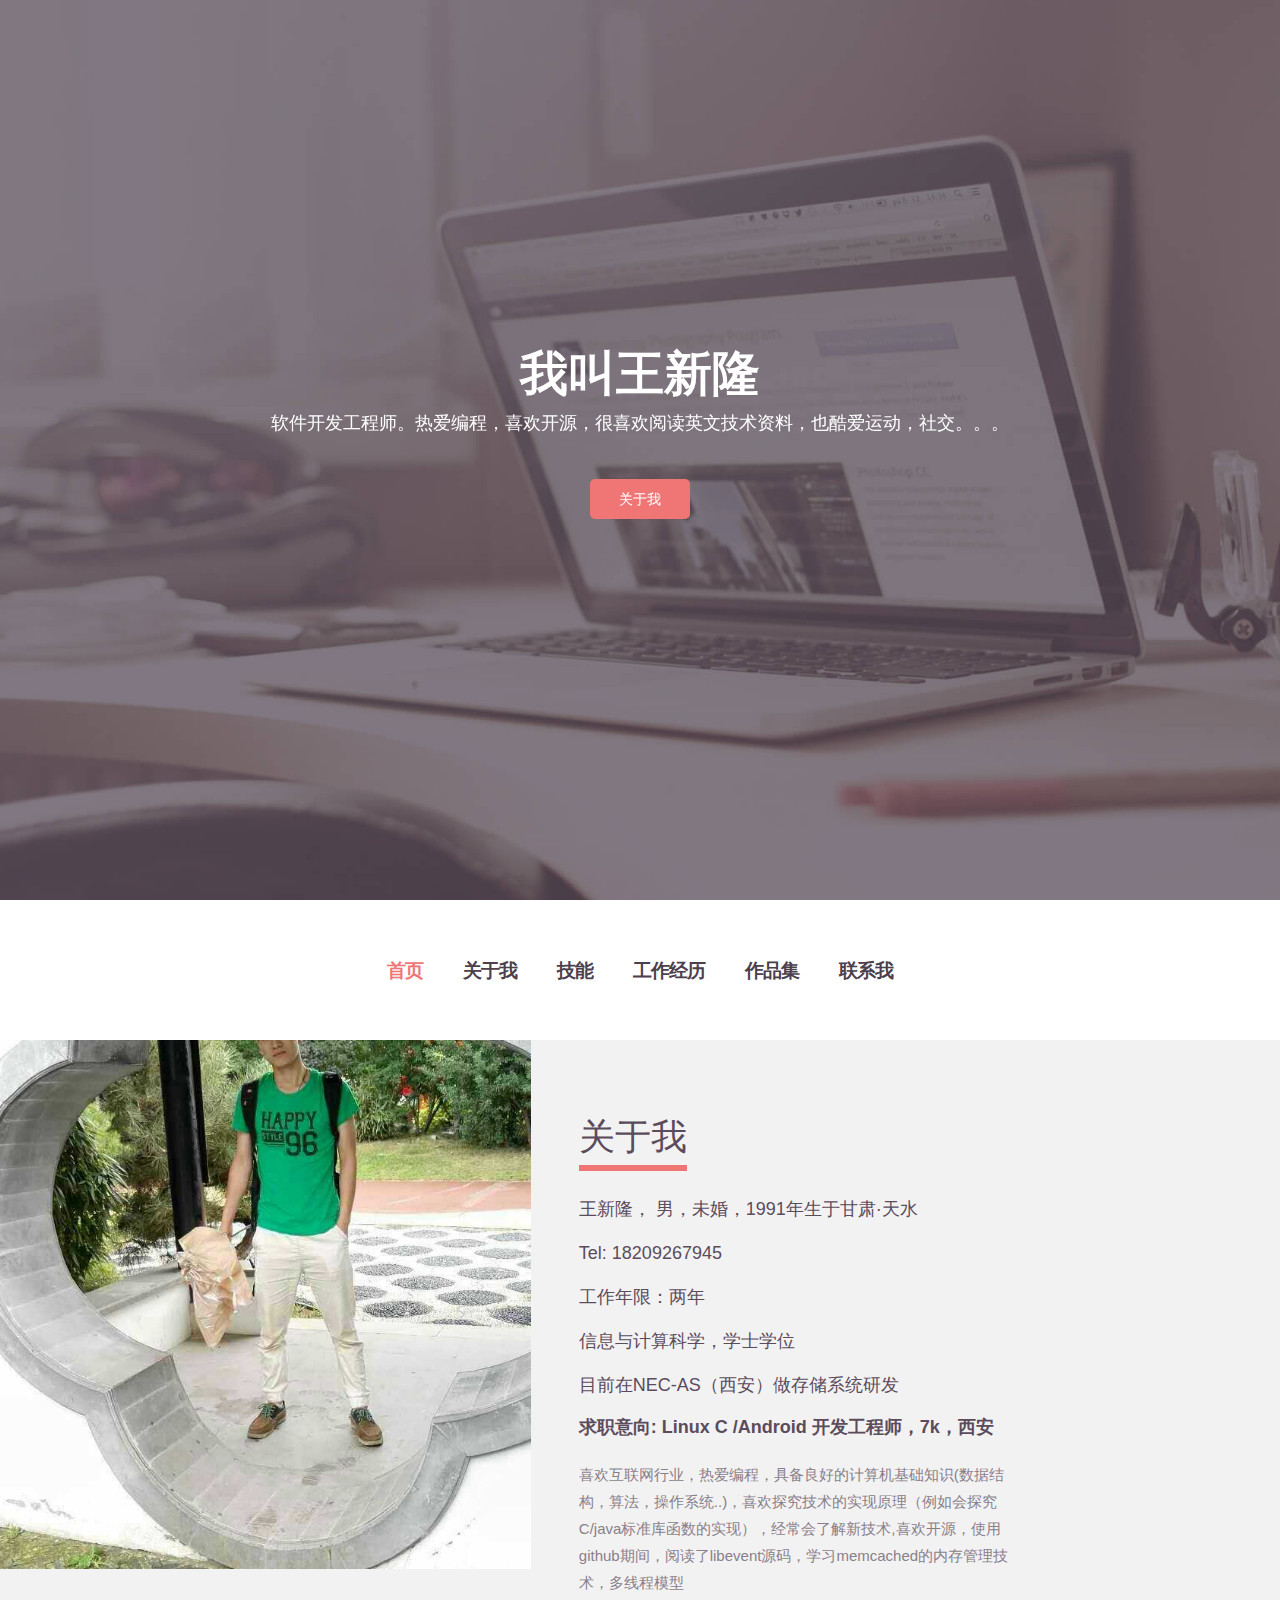
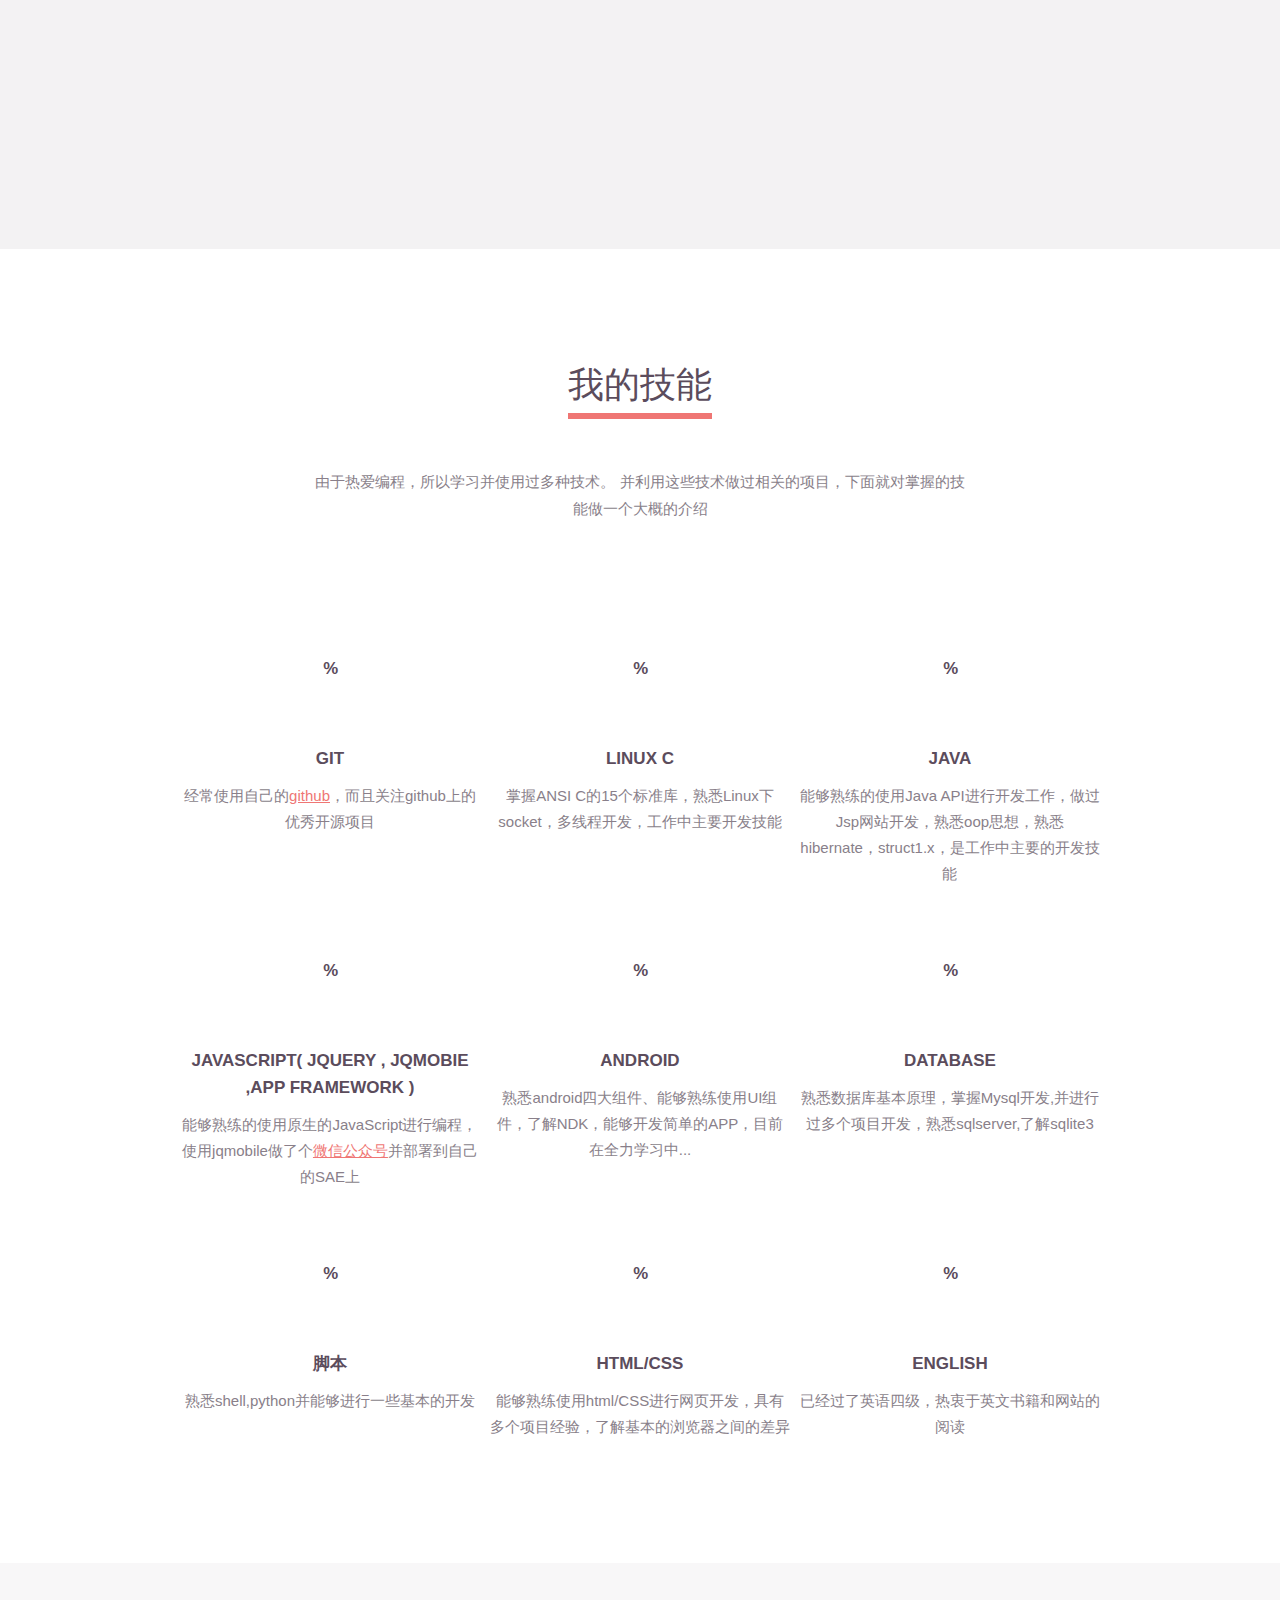
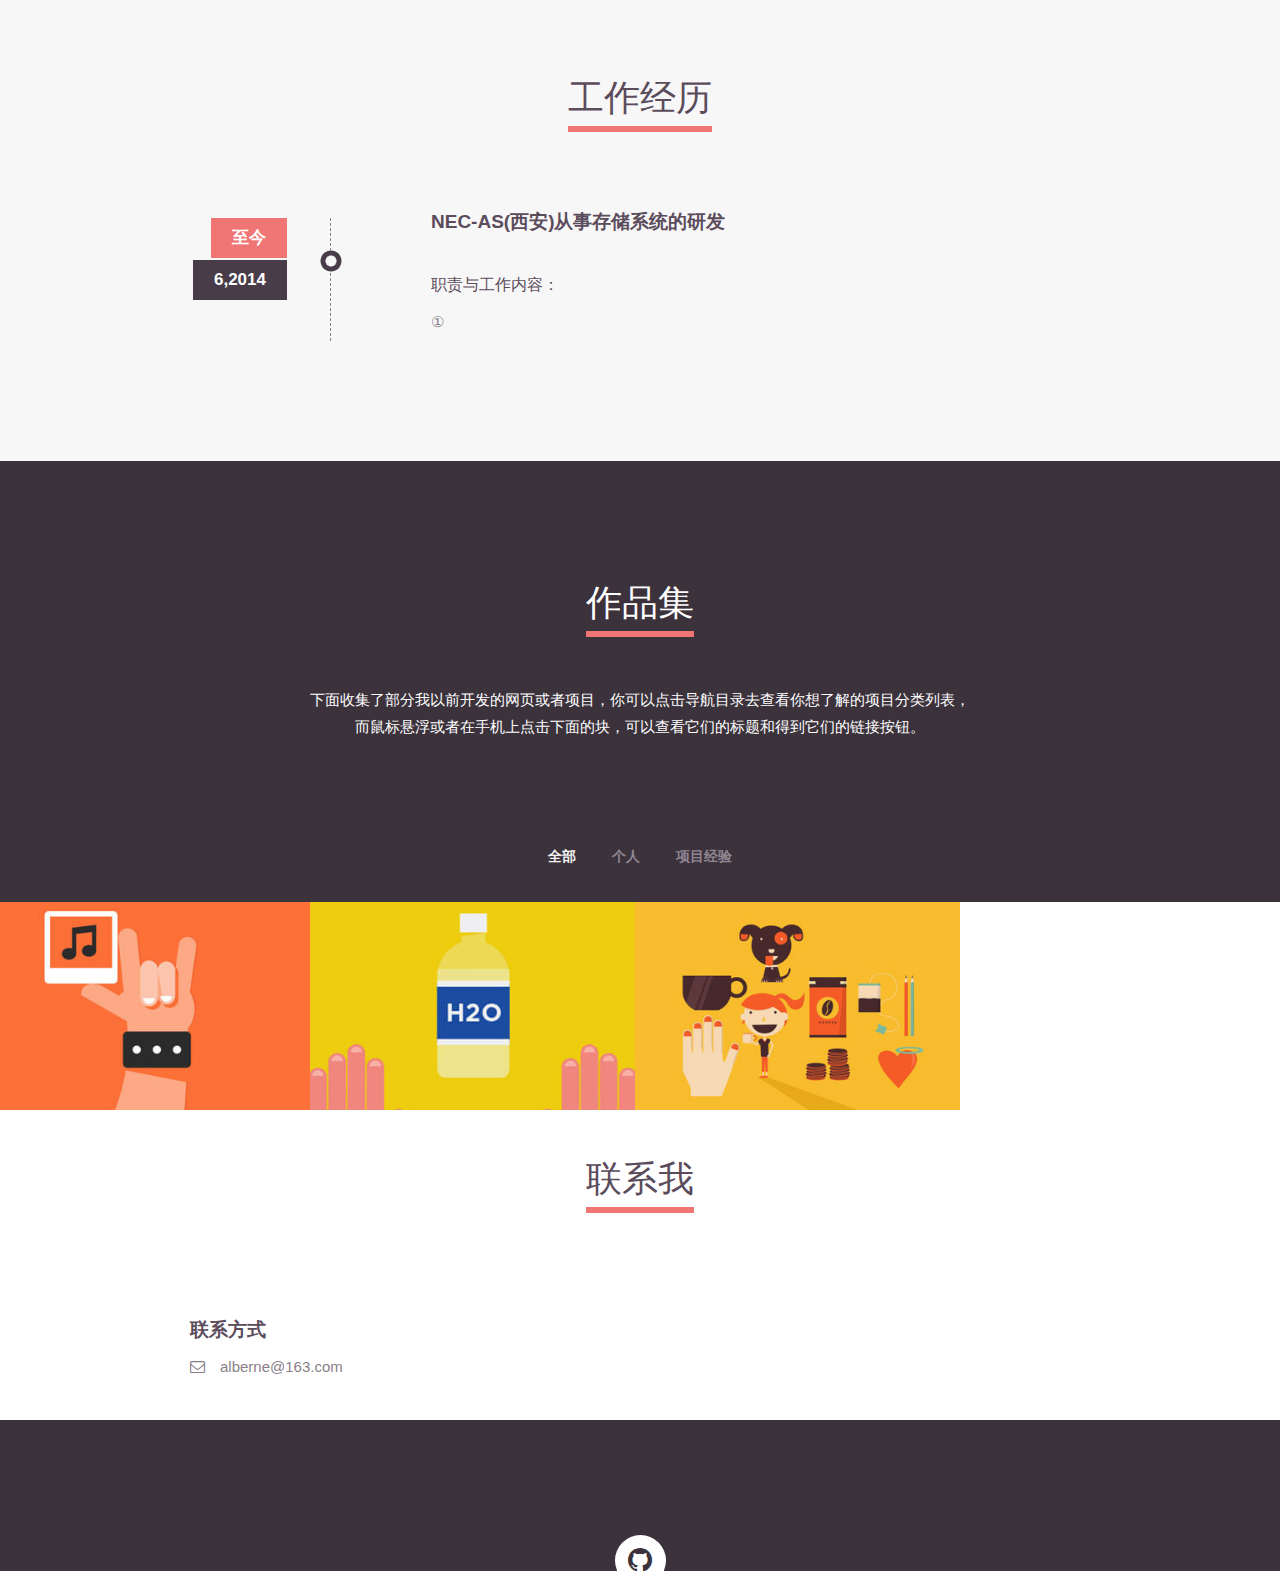
==== resume/index.html @ 6163bd7a "resume" ====
<!DOCTYPE html>
<!--[if lt IE 7 ]> <html class="ie ie6 no-js" lang="en"> <![endif]-->
<!--[if IE 7 ]>    <html class="ie ie7 no-js" lang="en"> <![endif]-->
<!--[if IE 8 ]>    <html class="ie ie8 no-js" lang="en"> <![endif]-->
<!--[if IE 9 ]>    <html class="ie ie9 no-js" lang="en"> <![endif]-->
<!--[if gt IE 9]><!-->
<html class="no-js" lang="en">
<!--<![endif]-->

<head>
    <meta charset="UTF-8" />
    <meta http-equiv="X-UA-Compatible" content="IE=edge,chrome=1">
    <title>王新隆 软件开发工程师</title>
    <meta name="viewport" content="width=device-width, initial-scale=1.0">
    <!--main style-->
    <link rel="stylesheet" type="text/css" media="screen" href="css/bootstrap.css">
    <link rel="stylesheet" type="text/css" media="screen" href="css/style.css">
    <link href="css/perfect-scrollbar.css" rel="stylesheet">

    <!--google font style-->
    <link href="css/font.css" rel='stylesheet' type='text/css'>
    <!--font-family: 'Open Sans', sans-serif;-->

    <!-- font css style-->
    <link rel="stylesheet" href="css/font-awesome.css">

    <!--for slider style-->
    <noscript>
        <link rel="stylesheet" type="text/css" href="css/fallback.css" />
    </noscript>
    <!--[if lt IE 9]>
        <link rel="stylesheet" type="text/css" href="css/fallback.css"/>
    <![endif]-->
    <style>
    body,p,h1,h2,h3,h4,h5 {
        font-family: 'Microsoft YaHei', sans-serif;
    }
    </style>
</head>

<body style="">

    <!--wrapper start-->
    <div class="wrapper" id="wrapper">
        <header>
            <!--banner start-->
            <div class="banner row" id="banner">
                <div class="col-xs-12 col-sm-12 col-md-12 col-lg-12 noPadd slides-container" style="height:100%">
                    <!--background slide show start-->
                    <div class="slide">
                        <img src="images/header-image/header-bg1.jpg" alt="Cinelli">
                    </div>
                    <div class="slide">
                        <img src="images/header-image/header-bg2.jpg" width="1024" height="682" alt="Surly">
                    </div>
                    <div class="slide">
                        <img src="images/header-image/header-bg3.jpg" width="1024" height="683" alt="Cinelli">
                    </div>
                    <div class="slide">
                        <img src="images/header-image/header-bg4.jpg" width="1024" height="685" alt="Affinity">
                    </div>
                    <!--background slide show end-->
                </div>

                <div class="bannerText container">
                    <h1>我叫王新隆</h1>
                    <p>软件开发工程师。热爱编程，喜欢开源，很喜欢阅读英文技术资料，也酷爱运动，社交。。。</p>
                    <a href="#aboutme" class="mbnt">关于我</a>
                </div>

            </div>
            <!--banner end-->


            <!--menu start-->
            <div class="menu">
                <div class="navbar-wrapper">
                    <div class="container">
                        <div class="navwrapper">
                            <div class="navbar navbar-inverse navbar-static-top">
                                <div class="container">
                                    <div class="navbar-header">
                                        <button type="button" class="navbar-toggle" data-toggle="collapse" data-target=".navbar-collapse">
                                            <span class="icon-bar"></span>
                                            <span class="icon-bar"></span>
                                            <span class="icon-bar"></span>
                                        </button>
                                        <a class="navbar-brand" href="#">导航</a>
                                    </div>
                                    <div class="navbar-collapse collapse">
                                        <ul class="nav navbar-nav nav-justified">
                                            <li class="first menuItem homeLink active">
                                                <a href="#wrapper">首页</a>
                                            </li>
                                            <li class="menuItem">
                                                <a href="#aboutme">关于我</a>
                                            </li>
                                            <li class="menuItem">
                                                <a href="#technical_title">技能</a>
                                            </li>
                                            <li class="menuItem">
                                                <a href="#exprience">工作经历</a>
                                            </li>
                                            <li class="menuItem">
                                                <a href="#protfolio">作品集</a>
                                            </li>
                                            <li class="menuItem">
                                                <a href="#contact">联系我</a>
                                            </li>
                                        </ul>
                                    </div>
                                </div>
                            </div>
                        </div>
                        <!-- End Navbar -->
                    </div>
                </div>
            </div>
            <!--menu end-->

        </header>

        <!--about me start-->
        <section class="aboutme" id="aboutme">
            <div class="">
                <div class="row">
                    <div class=" col-xs-12 col-sm-12 col-md-5 col-lg-5 proPic">
                        <img src="images/me-back.jpg" alt="" class="img-responsive">
                    </div>
                    <div class=" col-xs-12 col-sm-12 col-md-6 col-lg-5 aboutCont">
                        <div class="heading clearfix">
                            <h2>关于我</h2>
                        </div>
						
						<h4 class="subHeading">王新隆， 男，未婚，1991年生于甘肃·天水</h4>
						<h4 class="subHeading">Tel: 18209267945</h4>
						<h4 class="subHeading">工作年限：两年</h4>
						<h4 class="subHeading">信息与计算科学，学士学位</h4>
						<h4 class="subHeading">目前在NEC-AS（西安）做存储系统研发</h4>
						<h3>求职意向: Linux C /Android 开发工程师，7k，西安 </h3>
						<br/>
                        <div id="description">
                            <p>喜欢互联网行业，热爱编程，具备良好的计算机基础知识(数据结构，算法，操作系统..)，喜欢探究技术的实现原理（例如会探究C/java标准库函数的实现），经常会了解新技术,喜欢开源，使用github期间，阅读了libevent源码，学习memcached的内存管理技术，多线程模型</p>
                        </div>
                    </div>

                </div>
            </div>
        </section>
        <!--about me end-->

        <!--technical start-->
        <section class="technical" id="technical">
            <div class="container">
                <div class="heading">
                    <h2 id="technical_title">我的技能</h2>
                    <p>由于热爱编程，所以学习并使用过多种技术。 并利用这些技术做过相关的项目，下面就对掌握的技能做一个大概的介绍</p>
                </div>
                <div class="row">
                    <div class=" col-xs-12 col-sm-4 col-md-4 col-lg-4 skillsArea">
                        <div class=" col-xs-12 skills">
                            <span class="chart skilBg" data-percent="70">
                                <span class="percent"></span>
                            </span>
                            <h4>git</h4>
                            <p>经常使用自己的<a href="https://github.com/alberne">github</a>，而且关注github上的优秀开源项目
                            </p>
                        </div>
                    </div>
                    <div class=" col-xs-12 col-sm-4 col-md-4 col-lg-4 skillsArea">
                        <div class=" col-xs-12 skills">
                            <span class="chart skilBg" data-percent="90">
                                <span class="percent"></span>
                            </span>
                            <h4>Linux C</h4>
                            <p>掌握ANSI C的15个标准库，熟悉Linux下socket，多线程开发，工作中主要开发技能</p>
                        </div>
                    </div>
                    <div class=" col-xs-12 col-sm-4 col-md-4 col-lg-4 skillsArea">
                        <div class=" col-xs-12 skills">
                            <span class="chart skilBg" data-percent="80">
                                <span class="percent"></span>
                            </span>
                            <h4>Java</h4>
                            <p>能够熟练的使用Java API进行开发工作，做过Jsp网站开发，熟悉oop思想，熟悉hibernate，struct1.x，是工作中主要的开发技能</p>
                        </div>
                    </div>
                </div>
                <div class="row">
                    <div class=" col-xs-12 col-sm-4 col-md-4 col-lg-4 skillsArea">
                        <div class=" col-xs-12 skills">
                            <span class="chart skilBg" data-percent="70">
                                <span class="percent"></span>
                            </span>
                            <h4>javascript( jquery , jqmobie ,App Framework )</h4>
                            <p>能够熟练的使用原生的JavaScript进行编程，使用jqmobile做了个<a href="http://1.fooddeliver.applinzi.com">微信公众号</a>并部署到自己的SAE上</p>
                        </div>
                    </div>
                    <div class=" col-xs-12 col-sm-4 col-md-4 col-lg-4 skillsArea">
                        <div class=" col-xs-12 skills">
                            <span class="chart skilBg" data-percent="60">
                                <span class="percent"></span>
                            </span>
                            <h4>android</h4>
                            <p>熟悉android四大组件、能够熟练使用UI组件，了解NDK，能够开发简单的APP，目前在全力学习中...</p>
                        </div>
                    </div>
                    <div class=" col-xs-12 col-sm-4 col-md-4 col-lg-4 skillsArea">
                        <div class=" col-xs-12 skills">
                            <span class="chart skilBg" data-percent="70">
                                <span class="percent"></span>
                            </span>
                            <h4>database</h4>
                            <p>熟悉数据库基本原理，掌握Mysql开发,并进行过多个项目开发，熟悉sqlserver,了解sqlite3</a>
                            </p>
                        </div>
                    </div>
                </div>
                <div class="row">
                    <div class=" col-xs-12 col-sm-4 col-md-4 col-lg-4 skillsArea">
                        <div class=" col-xs-12 skills">
                            <span class="chart skilBg" data-percent="60">
                                <span class="percent"></span>
                            </span>
                            <h4>脚本</h4>
                            <p>熟悉shell,python并能够进行一些基本的开发</p>
                        </div>
                    </div>
                    <div class=" col-xs-12 col-sm-4 col-md-4 col-lg-4 skillsArea">
                        <div class=" col-xs-12 skills">
                            <span class="chart skilBg" data-percent="70">
                                <span class="percent"></span>
                            </span>
                            <h4>html/css</h4>
                            <p>能够熟练使用html/CSS进行网页开发，具有多个项目经验，了解基本的浏览器之间的差异</p>
                        </div>
                    </div>
                    <div class=" col-xs-12 col-sm-4 col-md-4 col-lg-4 skillsArea">
                        <div class=" col-xs-12 skills">
                            <span class="chart skilBg" data-percent="80">
                                <span class="percent"></span>
                            </span>
                            <h4>English</h4>
                            <p>已经过了英语四级，热衷于英文书籍和网站的阅读</p>
                        </div>
                    </div>
                </div>
            </div>
        </section>
        <!--technical end-->

        <!--exprience start-->
        <section class="exprience" id="exprience">
            <div class="container">
                <div class="heading">
                    <h2>工作经历</h2>
                    
                </div>
                <div class="row workDetails">
                    <div class="col-xs-12 col-sm-3 col-md-2 col-lg-2">
                        <div class="workYear">
                            <span class="prevY">至今</span>
                            <span class="afterY">6,2014</span>
                        </div>
                    </div>
                    <div class="col-xs-12 col-sm-9 col-md-10 col-lg-10 rightArea">
                        <div class="arrowpart"></div>
                        <div class="exCon">
                            <h4>NEC-AS(西安)从事存储系统的研发</h4>
							<p></p>
                            <h5>职责与工作内容：</h5>
                            <p>①</p>
							
                        </div>
                    </div>
                </div>
            </div>
        </section>
        <!--exprience end-->

        <!--protfolio start-->
        <section class="protfolio" id="protfolio">
            <div>
                <div class="portfolioTop clearfix">
                    <div class="heading">
                        <h2>作品集</h2>
                        <p>下面收集了部分我以前开发的网页或者项目，你可以点击导航目录去查看你想了解的项目分类列表，而鼠标悬浮或者在手机上点击下面的块，可以查看它们的标题和得到它们的链接按钮。</p>
                    </div>
                    <div class="portfolioFilter">
                        <ul>
                            <li>
                                <a href="#" data-filter="*" class="current">全部</a>
                            </li>
                            <li>
                                <a href="#" data-filter=".personal">个人</a>
                            </li>
                            <li>
                                <a href="#" data-filter=".github">项目经验</a>
                            </li>
                        </ul>
                    </div>
                </div>
                <ul class="portfolioContainer row gallery">
                    <li class="personal col-xs-6 col-sm-4 col-md-3 col-lg-3">
                        <div class="lightCon">
                            <span class="hoverBox">
                               <p class="title">个人博客(正在搭建)</p>
                                <span class="smallIcon">
                                    <a href="" title="个人博客" target="_blank" class="linKed">
                                        <i class="fa fa-link fa-2x"></i>
                                    </a> 
                                </span>
                            </span>
                            <img src="images/thu-1.jpg" alt="">
                        </div>
                    </li>
                    <li class="personal col-xs-6 col-sm-4 col-md-3 col-lg-3">
                        <div class="lightCon">
                            <span class="hoverBox">
                               <p class="title">个人主页</p>
                                <span class="smallIcon">
                                    <a href="https://alberne.github.io/" title="个人主页" target="_blank" class="linKed">
                                        <i class="fa fa-link fa-2x"></i>
                                    </a> 
                                </span>
                            </span>
                            <img src="images/thu-2.jpg" alt="">
                        </div>
                    </li>
                   
                   
                    <li class="github col-xs-6 col-sm-4 col-md-3 col-lg-3">
                        <div class="lightCon">
                            <span class="hoverBox">
                               <p class="title">github</p>
                                <span class="smallIcon">
                                    <a href="https://github.com/Alberne" title="github" target="_blank" class="linKed">
                                        <i class="fa fa-link fa-2x"></i>
                                    </a> 
                                </span>
                            </span>
                            <img src="images/thu-7.jpg" alt="">
                        </div>
                    </li>
                </ul>
            </div>
        </section>
        <!--protfolio end-->
     
        <!--contact start-->
        <section class="contact" id="contact">
            <div class="container topCon">
                <div class="heading">
                    <h2>联系我</h2>
                </div>
            </div>

        </section>
        <section class="contactDetails">
            <div class="container">

                <!--contact info start-->
                <div class="col-xs-12 col-sm-12 col-md-12 col-lg-12">
                    <h4>联系方式</h4>
                    <p> <i class="fa fa-envelope-o"></i>alberne@163.com</p>
                </div>
                <!--contact info end-->
                <!--contact form end-->

            </div>
        </section>

        <!--contact end-->

        <!--footer start-->
        <section class="footer" id="footer">
            <div class="container">
                <ul>
                    <li><a href="https://github.com/alberne"><i class="fa fa-github fa-2x"></i></a>
                    </li>
                </ul>
                <span class="totop"><i class="fa fa-chevron-up"></i>
                </span>
            </div>
            <script type="text/javascript">
            var _bdhmProtocol = (("https:" == document.location.protocol) ? " https://" : " http://");
            document.write(unescape("%3Cscript src='" + _bdhmProtocol + "hm.baidu.com/h.js%3F65758c63c8e99ab26662baeed5867d1e' type='text/javascript'%3E%3C/script%3E"));
            </script>

        </section>
        <!--footer end-->

    </div>
    <!--wrapper end-->

    <!--modernizr js-->
    <script type="text/javascript" src="js/modernizr.custom.26633.js"></script>

    <!--jquary min js-->
    <script type="text/javascript" src="js/jquery.min.js"></script>
    <script src="js/bootstrap.js"></script>
    <script type="text/javascript" src="js/jquery.gridrotator.js"></script>

    <script src="js/jquery.waterfall.js"></script>
    <!--for custom jquary-->
    <script src="js/custom.js"></script>

    <!--for placeholder jquary-->
    <script type="text/javascript" src="js/jquery.placeholder.js"></script>

    <!--for menu jquary-->
    <script type="text/javascript" src="js/stickUp.js"></script>
    <script type="text/javascript">
    jQuery(function($) {
        $(document).ready(function() {
            //enabling stickUp on the '.navbar-wrapper' class
            $(".totop").click(function(e) {
                e.preventDefault();
                $(".homeLink a").trigger("click");
            })
            $('.navbar-wrapper').stickUp({
                parts: {
                    0: 'wrapper',
                    1: 'aboutme',
                    2: 'technical',
                    3: 'exprience',
                    4: 'protfolio',
                    5: 'reffernces',
                    6: 'contact'
                },
                itemClass: 'menuItem',
                itemHover: 'active',
                topMargin: 'auto'
            });
        });

        $(".navbar.navbar-inverse.navbar-static-top a").click(function() {
            $(".navbar-collapse").addClass("hideClass");
        });


        $(".navbar.navbar-inverse.navbar-static-top a").click(function() {
            $(".navbar-collapse").addClass("collapse");
        });


        $(".navbar.navbar-inverse.navbar-static-top a").click(function() {
            $(".navbar-collapse").removeClass("in");
        });

        $(".navbar-toggle").click(function() {
            $(".navbar-collapse").removeClass("hideClass");
        });


    });
    </script>
    <!-- for header slider -->
    <script src="js/jquery.superslides.js" type="text/javascript" charset="utf-8"></script>
    <script>
    $('#banner').superslides({
        animation: 'fade',
        play: 2000
    });
    </script>
    <!--for portfoli filter jquary-->
    <script src="js/jquery.isotope.js" type="text/javascript"></script>

    <!--for portfoli lightbox -->
    <link type="text/css" rel="stylesheet" id="theme" href="css/jquery-ui-1.8.16.custom.css">
    <link type="text/css" rel="stylesheet" href="css/lightbox.min.css">
    <script type="text/javascript" src="js/jquery.ui.widget.min.js"></script>
    <script type="text/javascript" src="js/jquery.ui.rlightbox.js"></script>

    <!--for skill chat jquary-->
    <script src="js/jquery.easing.min.js"></script>
    <script src="js/jquery.easypiechart.js"></script>

    <!--for Scroll Bar jquary-->
    <script src="js/jquery.mousewheel.js"></script>
    <script src="js/perfect-scrollbar.js"></script>
    <script type="text/javascript">
    $(document).ready(function($) {
        $('#description').perfectScrollbar({
            wheelSpeed: 20,
            wheelPropagation: false
        });
    });
    </script>

    <!--contact form js-->
    <script type="text/javascript" src="js/jquery.contact.js"></script>
</body>

</html>
---- resume/css/style.css ----
/* ------------------------------------------------------------------------------

    Template Name: Folix
    Template URI: http://http://www.themeelite.com/folix
    Description: Full Screen Coming Soon Template
    Author: Andy
    Author URI: http://www.themeelite.com
    License: GNU General Public License version 3.0
    License URI: http://www.gnu.org/licenses/gpl-3.0.html
    Version: 1.0
    
    1.  CSS Reset
    2.  Document Setup
    3.  Header Part
        3.1 Slide show background control
    4.  Background slider CSS style
    5.  Menu Style
    6.  About me Style
    7.  Technical Skills Style
    8.  Work Experience Style
    9.  Education Style
    10. Protfolio Style
    11. Get in tuch Style
    12. Footer Style
    13. Responsive style
        
        
---------------------------------------------------------------------------------
/* 1. CSS Reset
-------------------------------------------------------------------------------*/

* {
    padding: 0;
    margin: 0;
}
body {
    color: #fff;
    font-family: 'Open Sans', sans-serif;
    font-weight: 300;
    position: relative;
    width: 100%;
    height: 100%;
    overflow: scroll;
    overflow-x: hidden;
}
a {
    text-decoration: none;
    color: #fff;
    outline: none;
}
/*----------------------------------------------------
 2. Document Setup
------------------------------------------------------*/

.wrapper {
    width: 100%;
}
.spHeight {
    padding-top: 63px;
}
.noMar {
    margin: 0 !important;
}
.noPadd {
    padding: 0px !important;
}
.container .row {
    margin: 0px;
}
p {
    font-family: 'Open Sans', sans-serif;
    font-size: 15px;
    line-height: 27px;
    font-weight: 400;
    padding-bottom: 38px;
    margin: 0px;
}
h1 {
    font-family: 'Open Sans', sans-serif;
    font-size: 48px;
    line-height: 57px;
    font-weight: 700;
    margin: 0px;
    padding-bottom: 8px;
}
h2 {
    font-family: 'Open Sans', sans-serif;
    font-size: 36px;
    line-height: 38px;
    padding-bottom: 0px;
    font-weight: 400;
    text-transform: uppercase;
    margin: 0px;
    border-bottom: #ef7674 6px solid;
    padding-bottom: 9px;
    display: inline-block;
}
h3 {
    font-family: 'Open Sans', sans-serif;
    font-size: 18px;
    line-height: 21px;
    padding-bottom: 3px;
    font-weight: 400;
    margin: 0px;
}
h4 {
    font-family: 'Open Sans', sans-serif;
    font-size: 19px;
    line-height: 24px;
    padding-bottom: 6px;
    font-weight: 600;
    margin: 0px;
    color: #5b4c5c;
}
h5 {
    font-family: 'Open Sans', sans-serif;
    font-size: 16px;
    line-height: 24px;
    padding-bottom: 6px;
    font-weight: 400;
    margin: 0px;
}
h4.subHeading {
    font-weight: 300;
    font-size: 18px;
    padding-bottom: 20px;
}
.heading {
    text-align: center;
    padding-bottom: 45px;
}
.topmar {
    margin-top: 20px;
}
.container {
    max-width: 960px;
    /*padding:0;*/
}
/*----------------------------------------------------
 3. Header Part
------------------------------------------------------*/

header {
    position: relative;
}
.banner {
    overflow: hidden;
    margin: 0 auto !important;
    background: #CACACA;
}
.bannerText {
    position: absolute;
    left: 0;
    right: 0;
    top: 35%;
    text-align: center;
    padding: 30px 0 30px;
    max-width: 960px;
    z-index: 2;
    animation-name: textBox;
    animation-duration: 5s;
    animation-timing-function: linear;
    animation-delay: 0s;
    animation-iteration-count: infinite;
    animation-direction: alternate;
    animation-play-state: running;
    /* Safari and Chrome: */
    
    -webkit-animation-name: textBox;
    -webkit-animation-duration: 5s;
    -webkit-animation-timing-function: linear;
    -webkit-animation-delay: 0s;
    -webkit-animation-iteration-count: infinite;
    -webkit-animation-direction: alternate;
    -webkit-animation-play-state: running;
}
.bannerText p {
    font-size: 18px;
    color: #fff;
    padding-bottom: 42px;
}
.mbnt {
    -webkit-border-radius: 5px;
    border-radius: 5px;
    display: inline-block;
    line-height: 40px;
    color: #fff;
    font-size: 14px;
    background-color: #EF7674;
    text-transform: uppercase;
    padding: 0 29px;
    margin: 0 10px;
    text-decoration: none;
    outline: none;
}
.mbnt:focus,.mbnt:hover, .mbnt:active {
    color: #eaeaea;
    text-decoration: none;
    outline: none;
}
.bannerText h1 {
    text-transform: uppercase;
}
.bannerText h2 {
    font-size: 34px;
    text-transform: none;
}
/*------------------------------------
    3.1 Slide show background control
--------------------------------------*/

.cb-slideshow {
    background: #1b1f2b;
}
.cb-slideshow li {
    opacity: 0.5;
    filter: alpha(opacity=50);
    /* For IE8 and earlier */
}
/*---------------------------------------------------------------------------------
 4. Background slider CSS style
-------------------------------------------------------------------------------*/

.ri-grid {
    margin: 0px auto;
    position: relative;
    height: auto;
}
.ri-grid ul {
    list-style: none;
    display: block;
    width: 100%;
    margin: 0;
    padding: 0;
}
.ri-grid ul:before, .ri-grid ul:after {
    content: '';
    display: table;
}
.ri-grid ul:after {
    clear: both;
}
.ri-grid ul {
    zoom: 1;
    /* For IE 6/7 (trigger hasLayout) */
}
.ri-grid ul li {
    -webkit-perspective: 400px;
    -moz-perspective: 400px;
    -o-perspective: 400px;
    -ms-perspective: 400px;
    perspective: 400px;
    margin: 0;
    padding: 0;
    float: left;
    position: relative;
    display: block;
    overflow: hidden;
    background: #000;
}
.ri-grid ul li a {
    display: block;
    outline: none;
    position: absolute;
    left: 0;
    top: 0;
    width: 100%;
    height: 100%;
    -webkit-backface-visibility: hidden;
    -moz-backface-visibility: hidden;
    -o-backface-visibility: hidden;
    -ms-backface-visibility: hidden;
    backface-visibility: hidden;
    -webkit-transform-style: preserve-3d;
    -moz-transform-style: preserve-3d;
    -o-transform-style: preserve-3d;
    -ms-transform-style: preserve-3d;
    transform-style: preserve-3d;
    -webkit-background-size: 100% 100%;
    -moz-background-size: 100% 100%;
    background-size: 100% 100%;
    background-position: center center;
    background-repeat: no-repeat;
    background-color: #333;
    -webkit-box-sizing: content-box;
    -moz-box-sizing: content-box;
    box-sizing: content-box;
}
/* Grid wrapper sizes */

.ri-grid-size-1 {
    width: 55%;
}
.ri-grid-size-2 {
    width: 100%;
}
.ri-grid-size-3 {
    width: 100%;
    margin-top: 0px;
}
/* Shadow style */

.ri-shadow:after, .ri-shadow:before {
    content: "";
    position: absolute;
    z-index: -2;
    bottom: 15px;
    left: 10px;
    width: 50%;
    height: 20%;
    max-width: 300px;
    max-height: 100px;
    box-shadow: 0 15px 10px rgba(0, 0, 0, 0.7);
    -webkit-transform: rotate(-3deg);
    -moz-transform: rotate(-3deg);
    -ms-transform: rotate(-3deg);
    -o-transform: rotate(-3deg);
    transform: rotate(-3deg);
}
.ri-shadow:after {
    right: 10px;
    left: auto;
    -webkit-transform: rotate(3deg);
    -moz-transform: rotate(3deg);
    -ms-transform: rotate(3deg);
    -o-transform: rotate(3deg);
    transform: rotate(3deg);
}
.ri-grid-loading:after, .ri-grid-loading:before {
    display: none;
}
.ri-loading-image {
    display: none;
}
.ri-grid-loading .ri-loading-image {
    position: relative;
    width: 30px;
    height: 30px;
    left: 50%;
    margin: 100px 0 0 -15px;
    display: block;
}
/*----------------------------------------------------
 5. Menu Style
------------------------------------------------------*/

.isStuck {
    left: 0px;
    width: 100%;
}
.menu {
    margin-top: 0px;
    position: static;
    left: 0px;
    right: 0px;
}
.navwrapper .container {
    padding: 0;
    width: auto;
}
.navbar-header {
    display: none;
}
.nav > li > a {
    display: inline-block;
}
.navbar-nav > li {
    float: none;
    display: inline;
}
.navbar-nav {
    margin: 0 auto;
    text-align: center;
    float: none;
}
.navbar-toggle {
    margin-top: 8px;
    background-color: #4c404d;
}
.navbar-inverse .navbar-toggle:hover, .navbar-inverse .navbar-toggle:focus {} .navbar-brand {
    margin-top: 4px;
}
.nav .menuItem a {
    font-size: 19px;
}
/* Special class on .container surrounding .navbar, used for positioning it into place. */

.navbar-wrapper {
    margin-top: 0px;
    position: relative;
    z-index: 15;
    background: #ffffff;
}
.navbar-wrapper .container {
    padding: 0px;
}
.navbar-collapse {
    padding: 0;
}
.navbar-collapse.in {
    max-height: 100%;
}
.navbar.navbar-inverse.navbar-static-top {
    margin: 0px auto;
    background: #ffffff;
    color: #4c404d;
    border: none;
    font-family: 'Open Sans', sans-serif;
    font-size: 14px;
    text-transform: uppercase;
}
.navbar.navbar-inverse.navbar-static-top a.navbar-brand {
    line-height: 43px;
}
.navbar.navbar-inverse.navbar-static-top a {
    color: #4c404d;
    padding: 0 26px;
    line-height: 140px;
    text-align: center;
    font-weight: 800;
    transition-duration: 0.2s;
    -webkit-transition-duration: 0.2s;
}
.navbar.navbar-inverse.navbar-static-top .nav li.first {
    padding-left: 0;
}
.navbar.navbar-inverse.navbar-static-top .nav li {
    padding: 0 0 0 36px;
}
.navbar.navbar-inverse.navbar-static-top .nav li a {
    padding: 0;
    letter-spacing: -1px;
}
.navbar.navbar-inverse.navbar-static-top a:hover {
    background: #ffffff;
    color: #ef7674;
}
.navbar-inverse .navbar-nav>.active>a, .navbar-inverse .navbar-nav>.active>a:focus {
    background: #ffffff;
    /*color:#c3c8d6;*/
    
    color: #ef7674;
}
.navbar-inverse .navbar-nav > li > a:hover, .navbar-inverse .navbar-nav > li > a:focus {
    background: #ffffff;
    /*color:#c3c8d6;*/
    
    color: #ef7674;
}
.navbar-inverse .navbar-nav>.active>a:hover {
    /*background:#1b1f29;*/
    /*color:#fff;*/
    
    background: #ffffff;
    color: #ef7674;
}
.hideClass {
    display: none;
}
.carousel {}
/* Since positioning the image, we need to help out the caption */

.carousel-caption {
    z-index: 10;
}
/* Declare heights because of positioning of img element */

.carousel .item {
    height: 600px;
    background-color: #0A64A4;
}
.carousel-inner > .item > img {
    position: absolute;
    top: 0;
    left: 0;
    min-width: 100%;
}
/*----------------------------------------------------
 6. About me Style
------------------------------------------------------*/

.aboutme {
    background: #f3f2f3;
    color: #897f8a;
    position: relative;
}
.aboutme .container {
    padding-top: 85px;
    padding-bottom: 93px;
}
.aboutTop {
    background: #00bdbd;
    height: 60px;
}
.spHeight .aboutTop {
    margin-top: -62px !important;
}
.aboutCont {
    padding-bottom: 78px;
    padding-left: 48px;
}
.aboutme .proPic img {
    min-width: 100%;
    min-height: 100% !important;
    /*width:auto;
    height:auto;
    display:block;*/
}
.aboutme .proPic {
    position: relative;
    z-index: 1;
    max-height: 650px !important;
    overflow: hidden;
}
#description {
    height: 250px;
    overflow: hidden;
    position: relative;
    padding-right: 50px;
    margin-bottom: 60px;
}
#description .ps-scrollbar-x-rail {
    display: none !important;
}
.aboutme .proPic:after {
    position: absolute;
    content: '';
    left: 0;
    top: 0;
    bottom: 0;
    width: 100%;
    z-index: 2;
    background: url(../images/me.jpg) no-repeat 50% 50%;
    min-height: 100%;
    min-width: 100%;
    background-size: cover;
}
.bntDownload {
    -webkit-border-radius: 5px;
    border-radius: 5px;
    font-size: 18px;
    font-family: 'Open Sans', sans-serif;
    font-weight: 700;
    border: 3px solid #5b4c5c;
    padding: 16px 22px;
    display: inline-block;
    color: #5b4c5c;
    transition-duration: 0.2s;
    -webkit-transition-duration: 0.2s;
}
.bntDownload:hover {
    background: #5b4c5c;
    color: #ffffff;
    text-decoration: none;
}
.aboutme .heading {
    text-align: left;
    padding-top: 78px;
    padding-bottom: 26px;
}
.aboutme .heading h2 {
    color: #5b4c5c;
    display: inline-block;
}
.aboutme h3 {
    color: #5b4c5c;
    font-size: 18px;
    font-weight: bold;
}
.aboutme .subHeading {
    font-size: 18px;
}
/*----------------------------------------------------
 7. Technical Skills Style
------------------------------------------------------*/

.addspace {
    height: 60px;
    background: #eeeeee;
}
.technical {
    /*background:#eeeeee;
    color:#474d5d;*/
}
.technical .container {
    padding-top: 117px;
    padding-bottom: 100px;
}
.technical .heading p {
    padding-bottom: 41px;
    max-width: 660px;
    text-align: center;
    display: block;
    margin: 0 auto;
}
.technical .heading p a {
    text-decoration: underline;
    color: #ef7674;
}
.technical p {
    color: #897f8a;
}
.technical h2 {
    color: #5b4c5c;
    margin-bottom: 49px;
}
.technical .skillsArea {
    padding: 0px;
}
.technical .skills {
    margin: 0 auto;
    margin-bottom: 23px;
    text-align: center;
    padding: 0px;
    float: none;
}
.technical .skills p {
    color: #897f8a;
    font-size: 15px;
    line-height: 26px;
    text-align: center;
    padding-left: 5px;
    padding-right: 5px;
}
.technical .skills p a {
    text-decoration: underline;
    color: #ef7674;
}
.technical .skills p:last-child {
    margin-bottom: 0;
    padding-bottom: 0;
}
.technical .skills img {
    margin: 0 auto;
    margin-bottom: 33px;
    width: 100%;
    max-width: 152px;
}
.technical .skills h4 {
    font-weight: 700;
    text-transform: uppercase;
    font-size: 17px;
    line-height: 27px;
    padding-bottom: 11px;
    color: #5b4c5c;
}
.skilBg {
    /*background:url(../images/skills.png) no-repeat 0 0;*/
}
.chart {
    position: relative;
    display: inline-block;
    width: 118px;
    height: 118px;
    margin-bottom: 19px;
    text-align: center;
}
.chart canvas {
    position: absolute;
    top: 0;
    left: 0;
}
.percent {
    display: inline-block;
    font-size: 21px;
    color: #5b4c5c;
    line-height: 118px;
    z-index: 2;
    font-weight: bold;
}
.percent:after {
    content: '%';
    margin-left: 0.1em;
    font-size: .8em;
}
.angular {
    margin-top: 100px;
}
.angular .chart {
    margin-top: 0;
}
/*----------------------------------------------------
 8. Work Experience Style
------------------------------------------------------*/

.exprience {
    background: #f8f7f8;
}
.exprience .container {
    padding-top: 116px;
    padding-bottom: 120px;
}
.exprience h2 {
    color: #5b4c5c;
    margin-bottom: 41px;
}
.exprience p {
    color: #84868d;
    /*font-size:13px;*/
    
    line-height: 18px;
}
.exprience .heading p {
    padding-bottom: 54px;
    max-width: 660px;
    text-align: center;
    display: block;
    margin: 0 auto;
    color: #897f8a;
    line-height: 27px;
}
.exprience h4 {
    font-weight: 700;
}
.workDetails .rightArea {
    border-left: dashed 1px #897f8a;
    padding-bottom: 47px;
}
.workDetails:last-child .rightArea {
    padding-bottom: 0px;
}
.workDetails:last-child .rightArea .exCon p:last-child {
    padding-bottom: 0;
}
.workYear {
    font-size: 17px;
    color: #fff;
    line-height: 40px;
}
.workYear span {
    display: block;
    font-size: 18pxpx;
    padding: 0 21px;
    white-space: nowrap;
    float: right;
    margin-bottom: 2px;
    margin-right: 28px;
    font-weight: bold;
}
.prevY {
    background-color: #ef7674;
}
.afterY {
    background-color: #483c49;
}
.arrowpart {
    margin-left: -26px;
    margin-top: 32px;
    float: left;
    width: 22px;
    height: 22px;
    background: url(../images/arrow-left.png) no-repeat 0 0 #f8f7f8;
}
.exCon {
    width: auto;
    padding: 0 47px 6px 70px;
    margin-left: 15px;
    text-align: left;
}
.exCon p {
    color: #897f8a;
    line-height: 27px;
}
.exCon h4 {
    color: #5b4c5c;
    padding-bottom: 1px;
    margin-top: -8px;
}
.exCon h5 {
    color: #5b4c5c;
    padding-bottom: 11px;
}
/*----------------------------------------------------
 9. Education Style
------------------------------------------------------*/

.education {
    background: #ffffff;
}
.education .container {
    padding-top: 120px;
    padding-bottom: 120px;
}
.education h2 {
    color: #5b4c5c;
    margin-bottom: 45px;
}
.education p {
    color: #897f8a;
    /*font-size:13px;*/
    
    line-height: 27px;
}
.education .heading p {
    padding-bottom: 54px;
    max-width: 660px;
    text-align: center;
    display: block;
    margin: 0 auto;
    line-height: 27px;
}
.education h4 {
    font-weight: 700;
}
.education .arrowpart {
    margin-left: -26px;
    margin-top: 32px;
    float: left;
    width: 22px;
    height: 22px;
    background: url(../images/arrow-left.png) no-repeat 0 0 #ffffff;
}
.education .exCon {} .education .workDetails .rightArea {
    border-left-color: #897f8a;
}
/*----------------------------------------------------
 10. Protfolio Style
------------------------------------------------------*/

.protfolio {
    margin-bottom: -10px;
}
.protfolio .container {
    padding-top: 85px;
    padding-bottom: 90px;
}
.protfolio .heading h2 {
    margin-bottom: 49px;
}
.protfolio .heading {
    padding-bottom: 60px;
}
.protfolio .heading p {
    padding-bottom: 41px;
    margin: 0 auto;
    max-width: 660px;
    text-align: center;
}
.portfolioTop {
    padding-bottom: 62px;
}
.protfolio h4 {
    font-weight: 700;
}
.portfolioTop {
    background-color: #3b323c;
    padding: 123px 0 0;
}
.portfolioFilter {
    display: block;
    margin: 0 auto;
    text-align: center;
}
.portfolioFilter ul {
    margin: 0 auto;
    text-align: center;
    display: block;
    margin-bottom: 30px;
}
.portfolioFilter ul li {
    display: inline-block;
    margin: 5px 16px;
}
.portfolioFilter ul li a {
    font-size: 14px;
    font-weight: bold;
    line-height: 21px;
    color: #908691;
    text-transform: uppercase;
    display: block;
    text-decoration: none;
    transition-duration: 0.2s;
    -webkit-transition-duration: 0.2s;
}
.portfolioFilter ul li a:hover {
    color: #f3f2f3;
    transition-duration: 0.2s;
    -webkit-transition-duration: 0.2s;
}
.portfolioFilter ul li a.current {
    color: #f3f2f3;
}
ul.portfolioContainer {
    display: block;
    padding: 0px;
    list-style-type: none;
}
ul.portfolioContainer li {
    display: block;
    min-height: 90px;
    padding: 0px;
    margin: 0px;
    cursor: pointer;
    width: 24.8%;
}
ul.portfolioContainer li .lightCon {
    display: block;
    position: relative;
    overflow: hidden;
}
ul.portfolioContainer li img {
    width: 100%;
    height: auto;
    display: block;
}
span.hoverBox {
    visibility: hidden;
    width: 100%;
    height: 100%;
    position: absolute;
    left: 0px;
    bottom: 0px;
    transition-duration: 0.2s;
    -webkit-transition-duration: 0.2s;
    background: rgba(0, 0, 0, 0.1);
}
ul.portfolioContainer li:hover span.hoverBox {
    visibility: visible;
    left: 0px;
    bottom: 0px;
    background: rgba(238, 124, 123, 0.8);
    transition-duration: 0.2s;
    -webkit-transition-duration: 0.2s;
}
span.hoverBox a {
    line-height: 42px;
}
span.hoverBox .title {
    padding-top: 30px;
    padding-bottom: 30px;
    font-size: 20px;
    position: absolute;
    top: 0;
    left: 0;
    right: 0;
    text-align: center;
    -webkit-transform: translateY(-1000px);
    transition-duration: 0.2s;
    -webkit-transition-duration: 0.2s;
}
ul.portfolioContainer li:hover span.hoverBox .title {
    -webkit-transform: translateY(0);
}
span.hoverBox .smallIcon {
    width: 56px;
    height: 56px;
    margin: 0px auto;
    position: absolute;
    top: 50%;
    left: 50%;
    margin-left: -28px;
    margin-top: -28px;
}
span.hoverBox .linKed {
    visibility: hidden;
    width: 56px;
    height: 56px;
    background: #ffffff;
    color: #000000;
    position: relative;
    top: 1000%;
    text-align: center;
    line-height: 67px;
    display: block;
    float: right;
    border-radius: 50%;
    -moz-border-radius: 50%;
    transition-duration: 0.2s;
    -webkit-transition-duration: 0.2s;
}
ul.portfolioContainer li:hover span.hoverBox .linKed {
    visibility: visible;
    top: 0;
    transition-duration: 0.2s;
    -webkit-transition-duration: 0.2s;
}
.pp_overlay:after {
    content: '';
    display: block;
    position: fixed;
    left: 0;
    top: 0;
    width: 100%;
    height: 100%;
    background: #000;
}
.isotope-item {
    z-index: 2;
}
.isotope-hidden.isotope-item {
    pointer-events: none;
    z-index: 1;
}
.isotope, .isotope .isotope-item {
    /* change duration value to whatever you like */
    
    -webkit-transition-duration: 0.8s;
    -moz-transition-duration: 0.8s;
    transition-duration: 0.8s;
}
.isotope {
    -webkit-transition-property: height, width;
    -moz-transition-property: height, width;
    transition-property: height, width;
}
.isotope .isotope-item {
    padding: 0;
    -webkit-transition-property: -webkit-transform, opacity;
    -moz-transition-property: -moz-transform, opacity;
    transition-property: transform, opacity;
}
.abc {
    position: absolute;
    width: 782px;
    height: auto;
    top: 20%;
    left: 0;
    right: 0;
    z-index: 99999;
    margin: 0 auto;
}
.abc #pbImage {
    position: static !important;
}
#pbCaption {
    display: block;
    background: none !important;
}
#pbBottom {
    position: relative !important;
    left: 26.1% !important;
    bottom: 0px !important;
    width: 100% !important;
    margin-left: -26% !important;
    padding: 0px !important;
    height: 80px !important;
    display: block;
    background-color: rgba(24, 27, 34, 1);
    filter: progid: DXImageTransform.Microsoft.Gradient(GradientType=0, StartColorStr=#B0000000, EndColorStr=#B0000000);
}
#pbCloseBtn {
    position: absolute !important;
}
/*----------------------------------------------------
 14. Reffernces Style
------------------------------------------------------*/

.reffernces {
    background: #f8f7f8;
}
.reffernces .container {
    padding-bottom: 123px;
    padding-top: 123px;
}
.reffernces h2 {
    color: #5b4c5c;
    margin-bottom: 49px;
}
.reffernces .heading p {
    padding-bottom: 41px;
    max-width: 660px;
    text-align: center;
    display: block;
    margin: 0 auto;
}
.reffernces p {
    color: #897f8a
}
.refBox {
    margin-bottom: 18px;
}
.refBoxcon {
    background: #FFF;
    padding: 50px 34px 41px;
    border-bottom: #e6e6e6 5px solid;
}
.refBoxcon p {
    color: #897f8a;
    font-size: 15px;
    line-height: 27px;
    padding-bottom: 38px;
}
.refBoxcon h3 {
    text-align: right;
    color: #4c404d;
    font-size: 18px;
    font-weight: bold;
}
.refBoxcon h3 a {
    text-decoration: underline;
    color: #ef7674;
}
.refBoxcon h4 {
    color: #4c404d;
    font-size: 16px;
    font-weight: normal;
}
.refBox {
    padding: 0 10px;
}
/*----------------------------------------------------
 11. Get in tuch Style
------------------------------------------------------*/

.contact {
    background: #fff;
}
.contact .container {
    padding-top: 50px;
    padding-bottom: 90px;
}
.contact h2 {
    color: #5b4c5c;
    margin-bottom: 45px;
}
.contact .heading p {
    display: block;
    margin: 0 auto;
    max-width: 660px;
    padding-bottom: 41px;
    text-align: center;
}
.contact p {
    color: #84868d;
    /*font-size:13px;*/
    
    line-height: 18px;
}
.contact .heading p {
    padding-bottom: 41px;
    line-height: 27px;
    color: #897f8a;
}
.contact h4 {
    font-weight: 700;
}
.topCon {
    padding-bottom: 0px !important;
}
.mapArea {
    height: 302px;
    overflow: hidden;
    width: 100%;
    margin: 0;
}
.mapArea iframe {
    width: 100%;
    height: 396px;
    padding-bottom: 4px;
    background: url(../images/map-bro.png) repeat-x 0 100%;
}
.contactDetails {
    background: #ffffff;
}
.contactDetails .container {
    padding-top: 15px;
    padding-bottom: 30px;
}
.contactDetails h4 {
    font-weight: 600;
    text-transform: uppercase;
    padding-bottom: 15px;
}
.contactDetails p {
    color: #897f8a;
    font-size: 15px;
    line-height: 19px;
    padding-bottom: 14px;
}
.contactDetails p a {
    color: #897f8a;
}
.contactDetails p a:hover {
    color: #5b4c5c;
    text-decoration: none;
}
.contactDetails i {
    padding-right: 15px;
}
.conForm input {
    background: #ffffff;
    color: #897f8a;
    padding: 15px 30px;
    border: none;
    margin-right: 3%;
    margin-bottom: 18px;
    outline: none;
    font-style: normal;
    border: #cdc9ce 1px solid;
    font-size: 15px;
}
.conForm input.noMarr {
    margin-right: 0px;
}
.conForm textarea {
    background: #ffffff;
    color: #897f8a;
    padding: 15px 30px;
    margin-bottom: 18px;
    outline: none;
    height: 100px;
    font-style: normal;
    resize: none;
    font-size: 15px;
    border: #cdc9ce 1px solid;
}
.conForm .submitBnt {
    background: #ffffff;
    font-family: 'Open Sans', sans-serif;
    color: #5b4c5c;
    font-size: 18px;
    font-weight: bold;
    text-align: center;
    float: right;
    margin: 0px;
    width: 135px;
    height: 45px;
    line-height: 40px;
    padding: 0;
    border: #5b4c5c 3px solid;
    text-transform: uppercase;
    transition-duration: 0.2s;
    -webkit-transition-duration: 0.2s;
}
.conForm .submitBnt:hover {
    background: #5b4c5c;
    color: #ffffff;
}
.textGroup {
    position: relative !important;
    display: inline-block;
    padding-left: 0px !important;
}
#success_page {
    color: #00bdbd;
    font-weight: 500;
}
.error_message {
    color: #5b4c5c;
    padding-bottom: 15px;
    font-weight: 500;
}
#success_page h3 {
    font-size: 17px;
}
/*----------------------------------------------------
 12. Footer Style
------------------------------------------------------*/

.footer {
    background: #3b323c;
}
.footer .container {
    padding: 115px 0 125px;
    position: relative;
}
.footer ul {
    margin: 0 auto;
    text-align: center;
    list-style-type: none;
}
.footer ul li {
    display: inline-block;
    text-align: center;
    background: #ffffff;
    color: #3b323c;
    line-height: 42px;
    margin: 0 6px;
    width: 51px !important;
    height: 51px !important;
    -webkit-border-radius: 50%;
    border-radius: 50%;
}
.footer ul li:hover {
    background: #282429;
}
.footer ul li:hover a {
    color: #fff;
}
.footer ul li a {
    color: #3b323c;
    width: 51px !important;
    height: 51px !important;
}
.footer ul li a i {
    line-height: 52px !important;
}
.totop {
    display: block;
    position: absolute;
    width: 42px;
    height: 42px;
    background-color: #302931;
    color: #817a82;
    line-height: 42px;
    bottom: 0;
    left: 50%;
    margin-left: -21px;
    cursor: pointer;
    text-align: center;
}
/*---------------------------------------------------------------------------------
 13. Responsive style
-------------------------------------------------------------------------------*/

@media screen and (min-width: 1200px) {
    .workYear {
        /*width:140px;
 height:140px;
 padding-top:50px;*/
    }
    .education .workYear {
        padding-top: 25px;
    }
}
@media screen and (max-width: 999px) {
    .navbar.navbar-inverse.navbar-static-top .nav li {
        padding-left: 25px;
    }
    .navbar.navbar-inverse.navbar-static-top a {
        line-height: 140px;
    }
    .nav .menuItem a {
        font-size: 14px;
    }
}
@media screen and (max-width: 991px) {
    .navbar.navbar-inverse.navbar-static-top a {
        /* padding-left:12px;
 padding-right:12px;
 font-size:12px;*/
    }
    .bannerText {
        padding-left: 25px;
        padding-right: 25px;
    }
    .bannerText h1 {
        font-size: 65px;
        line-height: 71px;
    }
    .bannerText h2 {
        font-size: 28px;
    }
    .proPic {
        text-align: center;
    }
}
@media screen and (max-width: 810px) {
    body {
        min-height: 700px;
    }
    #header h3 {
        font-size: 38px;
    }
    #header h3 span {
        font-size: 16px;
    }
    .abc {
        width: 100%;
    }
    .navbar.navbar-inverse.navbar-static-top a {
        /* padding-left: 17px;*/
    }
}
@media screen and (max-width: 992px) {
    .aboutme {
        padding: 15px;
    }
    .proPic img {
        margin: 0 auto;
    }
}
@media screen and (min-width: 768px) {
    .conForm input.col-sm-6 {
        width: 48.5%;
    }
    .conForm input.col-lg-6 {
        width: 48.5%;
    }
    .aboutme {
        /*padding:15px;*/
    }
}
@media screen and (max-width: 768px) {
    .navbar-wrapper .container, .navwrapper .container {
        padding-right: 15px;
        padding-left: 15px;
    }
    ul.portfolioContainer li.col-xs-6 {
        width: 49%;
        min-height: 85px;
    }
    .navbar.navbar-inverse.navbar-static-top a {
        line-height: 43px;
    }
}
@media screen and (max-width: 767px) {
    .navbar-header {
        display: block;
    }
    .workYear {
        margin: 0 auto 20px;
        overflow: hidden;
    }
    .workYear span {
        width: 100%;
        margin-right: 0;
    }
    .workDetails .rightArea {
        border-left: none;
    }
    .arrowpart {
        /* float:none;
 width:100%;
 height:40px;
 background:url(../images/arrow-top.png) no-repeat 50% 100%;*/
        
        background: none;
    }
    .education .arrowpart {
        background: url(../images/arrow-top-light.png) no-repeat 50% 100%;
    }
    .exCon {
        margin-left: 0px;
        padding: 0;
    }
    ul.navbar-nav li a {
        display: block;
    }
}
@media screen and (max-width: 650px) {
    #wrapper {
        top: 200px !important;
    }
    .upbox {
        transform: translate(0px, -70px);
        -ms-transform: translate(0px, -70px);
        /* IE 9 */
        
        -webkit-transform: translate(0px, -70px);
        /* Safari and Chrome */
    }
    .bannerText {
        top: 25%;
        padding-top: 15px;
        padding-bottom: 15px;
    }
    .bannerText h1 {
        font-size: 42px;
        line-height: 48px;
    }
    .bannerText h2 {
        font-size: 18px;
        line-height: 24px;
    }
}
@media screen and (max-width: 480px) {
    .navbar.navbar-inverse.navbar-static-top a {
        line-height: 17px;
        padding-top: 11px;
        padding-bottom: 11px;
    }
    .navbar.navbar-inverse.navbar-static-top a.navbar-brand {
        line-height: 22px;
    }
    .bannerText {
        top: 10%;
    }
    .bannerText h1 {
        font-size: 34px;
        line-height: 38px;
    }
    .bannerText p {
        font-size: 16px;
        padding-bottom: 32px;
    }
}
@media screen and (max-width: 400px) {
    #loopedSlider, #newsSlider {
        min-height: 650px;
        height: 100%;
    }
    ul.slides {
        min-height: 600px;
        height: 100%;
    }
    .item {
        width: 19%;
    }
    .item p {
        font-size: 36px;
    }
    .aboutme img {
        width: 100%;
    }
    ul.portfolioContainer li.col-xs-6 {
        width: 100%;
    }
    .bntDownload {
        font-size: 13px;
        padding: 16px 14px;
    }
    .conForm textarea {
        margin-bottom: 20px;
    }
    .textGroup {
        display: block;
        padding: 0 0 40px 0;
    }
    .nameError, .emailError {
        left: 0px;
        top: 0px;
    }
}
.ds-powered-by {
    display: none;
}
.comments {
    margin-top: 15px;
}
.comments h4 {
    padding-bottom: 0;
}
img[src*="baidu"] {
    display: none;
}
---- resume/css/perfect-scrollbar.css ----
.ps-container .ps-scrollbar-x-rail {
    position: absolute;
 /* please don't change 'position' */
    bottom: 3px; /* there must be 'bottom' for ps-scrollbar-x-rail */
    height: 8px;
    -webkit-border-radius: 4px;
    -moz-border-radius: 4px;
    border-radius: 4px;
    opacity: 1;
    filter: alpha(opacity = 100);
    -o-transition: background-color .2s linear, opacity .2s linear;
    -webkit-transition: background-color .2s linear, opacity .2s linear;
    -moz-transition: background-color .2s linear, opacity .2s linear;
    transition: background-color .2s linear, opacity .2s linear;
}

.ps-container:hover .ps-scrollbar-x-rail,
.ps-container.hover .ps-scrollbar-x-rail {
    opacity: 1;
    filter: alpha(opacity = 100);
}

.ps-container .ps-scrollbar-x-rail:hover,
.ps-container .ps-scrollbar-x-rail.hover {
    background-color: #DFDFDF;
    opacity: 1;
    filter: alpha(opacity = 100);
}

.ps-container .ps-scrollbar-x-rail.in-scrolling {
    background-color: #DFDFDF;
    opacity: 1;
    filter: alpha(opacity = 100);
}

.ps-container .ps-scrollbar-y-rail {
    position: absolute; /* please don't change 'position' */
    right: 3px;
 /* there must be 'right' for ps-scrollbar-y-rail */
    width: 8px;
    -webkit-border-radius: 4px;
    -moz-border-radius: 4px;
    border-radius: 4px;
    opacity: 1;
    filter: alpha(opacity = 100);
    -o-transition: background-color .2s linear, opacity .2s linear;
    -webkit-transition: background-color .2s linear, opacity .2s linear;
    -moz-transition: background-color .2s linear, opacity .2s linear;
    transition: background-color .2s linear, opacity .2s linear;
    background: #DFDFDF;
}

.ps-container:hover .ps-scrollbar-y-rail,
.ps-container.hover .ps-scrollbar-y-rail {
    opacity: 1;
    filter: alpha(opacity = 100);
}

.ps-container .ps-scrollbar-y-rail:hover,
.ps-container .ps-scrollbar-y-rail.hover {
    background-color: #DFDFDF;
    opacity: 1;
    filter: alpha(opacity = 100);
}

.ps-container .ps-scrollbar-y-rail.in-scrolling {
    background-color: #DFDFDF;
    opacity: 1;
    filter: alpha(opacity = 100);
}

.ps-container .ps-scrollbar-x {
    position: absolute;
 /* please don't change 'position' */
    bottom: 0; /* there must be 'bottom' for ps-scrollbar-x */
    height: 8px;
    background-color: #5b4c5c;
    -webkit-border-radius: 4px;
    -moz-border-radius: 4px;
    border-radius: 4px;
    -o-transition: background-color .2s linear;
    -webkit-transition: background-color.2s linear;
    -moz-transition: background-color .2s linear;
    transition: background-color .2s linear;
}

.ps-container.ie6 .ps-scrollbar-x {
    font-size: 0; /* fixed scrollbar height in xp sp3 ie6 */
}

.ps-container .ps-scrollbar-x-rail:hover .ps-scrollbar-x,
.ps-container .ps-scrollbar-x-rail.hover .ps-scrollbar-x {
    background-color: #5b4c5c;
}

.ps-container .ps-scrollbar-y {
    position: absolute; /* please don't change 'position' */
    right: 0;
 /* there must be 'right' for ps-scrollbar-y */
    width: 8px;
    background-color: #5b4c5c;
    -webkit-border-radius: 4px;
    -moz-border-radius: 4px;
    border-radius: 4px;
    -o-transition: background-color .2s linear;
    -webkit-transition: background-color.2s linear;
    -moz-transition: background-color .2s linear;
    transition: background-color .2s linear;
}

.ps-container.ie6 .ps-scrollbar-y {
    font-size: 0;
 /* fixed scrollbar height in xp sp3 ie6 */
}

.ps-container .ps-scrollbar-y-rail:hover .ps-scrollbar-y,
.ps-container .ps-scrollbar-y-rail.hover .ps-scrollbar-y {
    background-color: #5b4c5c;
}

.ps-container.ie .ps-scrollbar-x,
.ps-container.ie .ps-scrollbar-y {
    visibility: hidden;
}

.ps-container.ie:hover .ps-scrollbar-x,
.ps-container.ie:hover .ps-scrollbar-y,
.ps-container.ie.hover .ps-scrollbar-x,
.ps-container.ie.hover .ps-scrollbar-y {
    visibility: visible;
}
---- resume/css/font.css ----
@font-face {
  font-family: 'Open Sans';
  font-style: normal;
  font-weight: 400;
  src: url("../fonts/cJZKeOuBrn4kERxqtaUH3fY6323mHUZFJMgTvxaG2iE.eot");
  src: local('Open Sans'), local('OpenSans'), url("../fonts/cJZKeOuBrn4kERxqtaUH3fY6323mHUZFJMgTvxaG2iE.eot") format('embedded-opentype'), url("../fonts/cJZKeOuBrn4kERxqtaUH3T8E0i7KZn-EPnyo3HZu7kw.woff") format('woff');
}
---- resume/css/fallback.css ----
.ri-grid {
	width: 600px;
}
.ri-grid ul li, .ri-grid ul li a {
	width: 100px;
	height: 100px;
}
.ri-grid ul li a img {
	width: 100%;
}
---- resume/css/fallback.css ----
.ri-grid {
	width: 600px;
}
.ri-grid ul li, .ri-grid ul li a {
	width: 100px;
	height: 100px;
}
.ri-grid ul li a img {
	width: 100%;
}
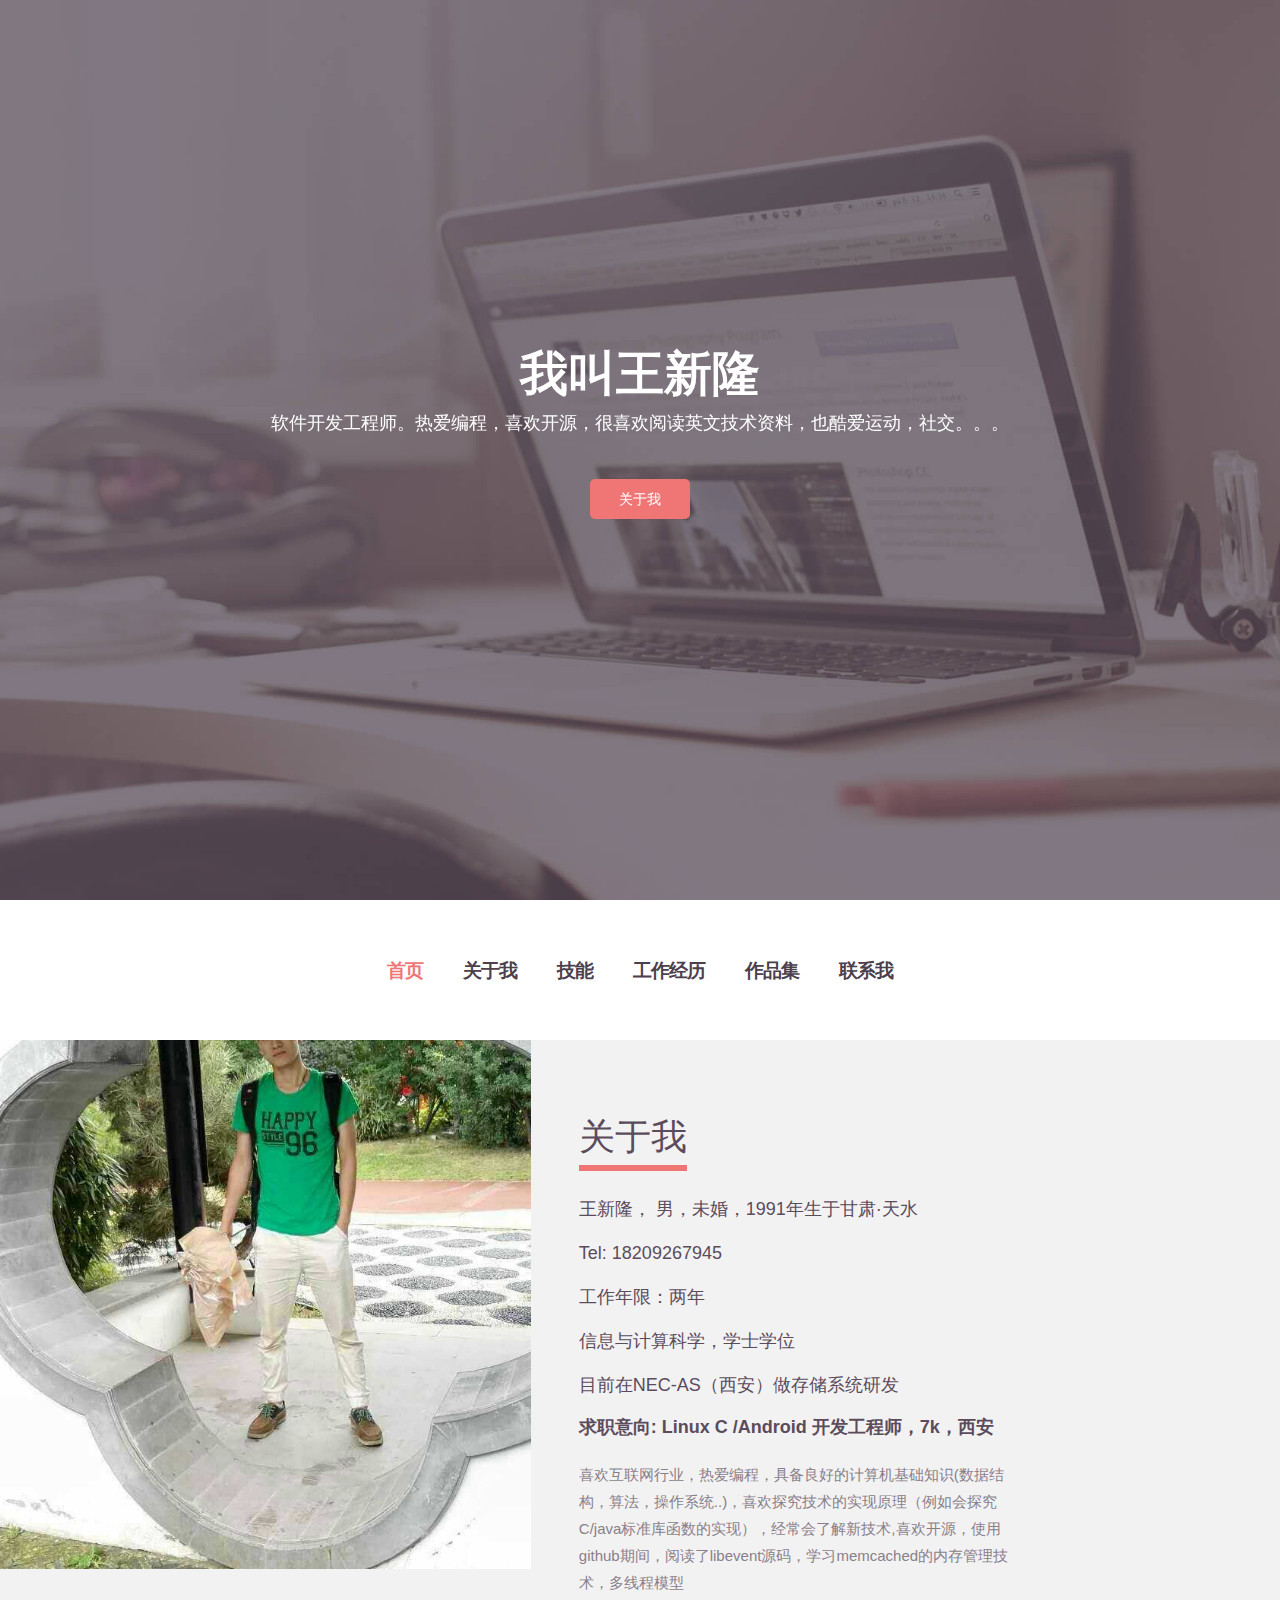
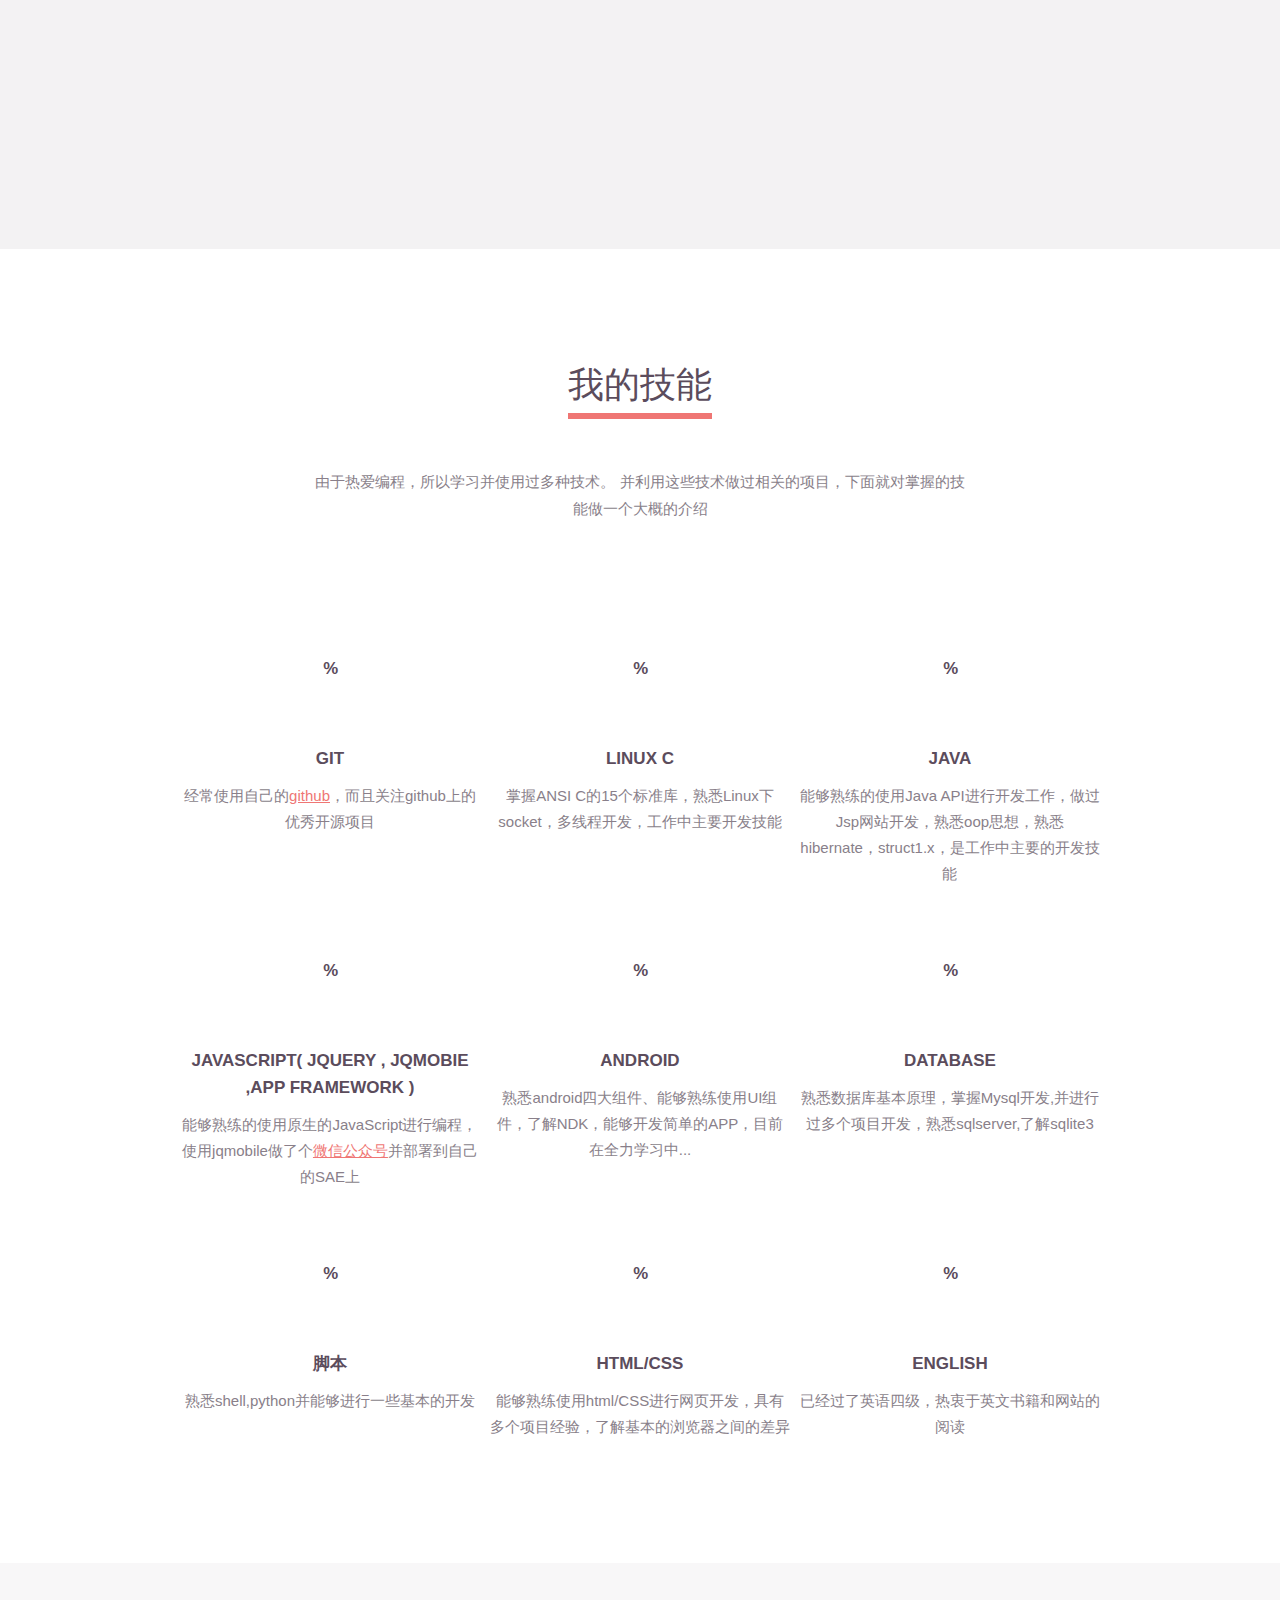
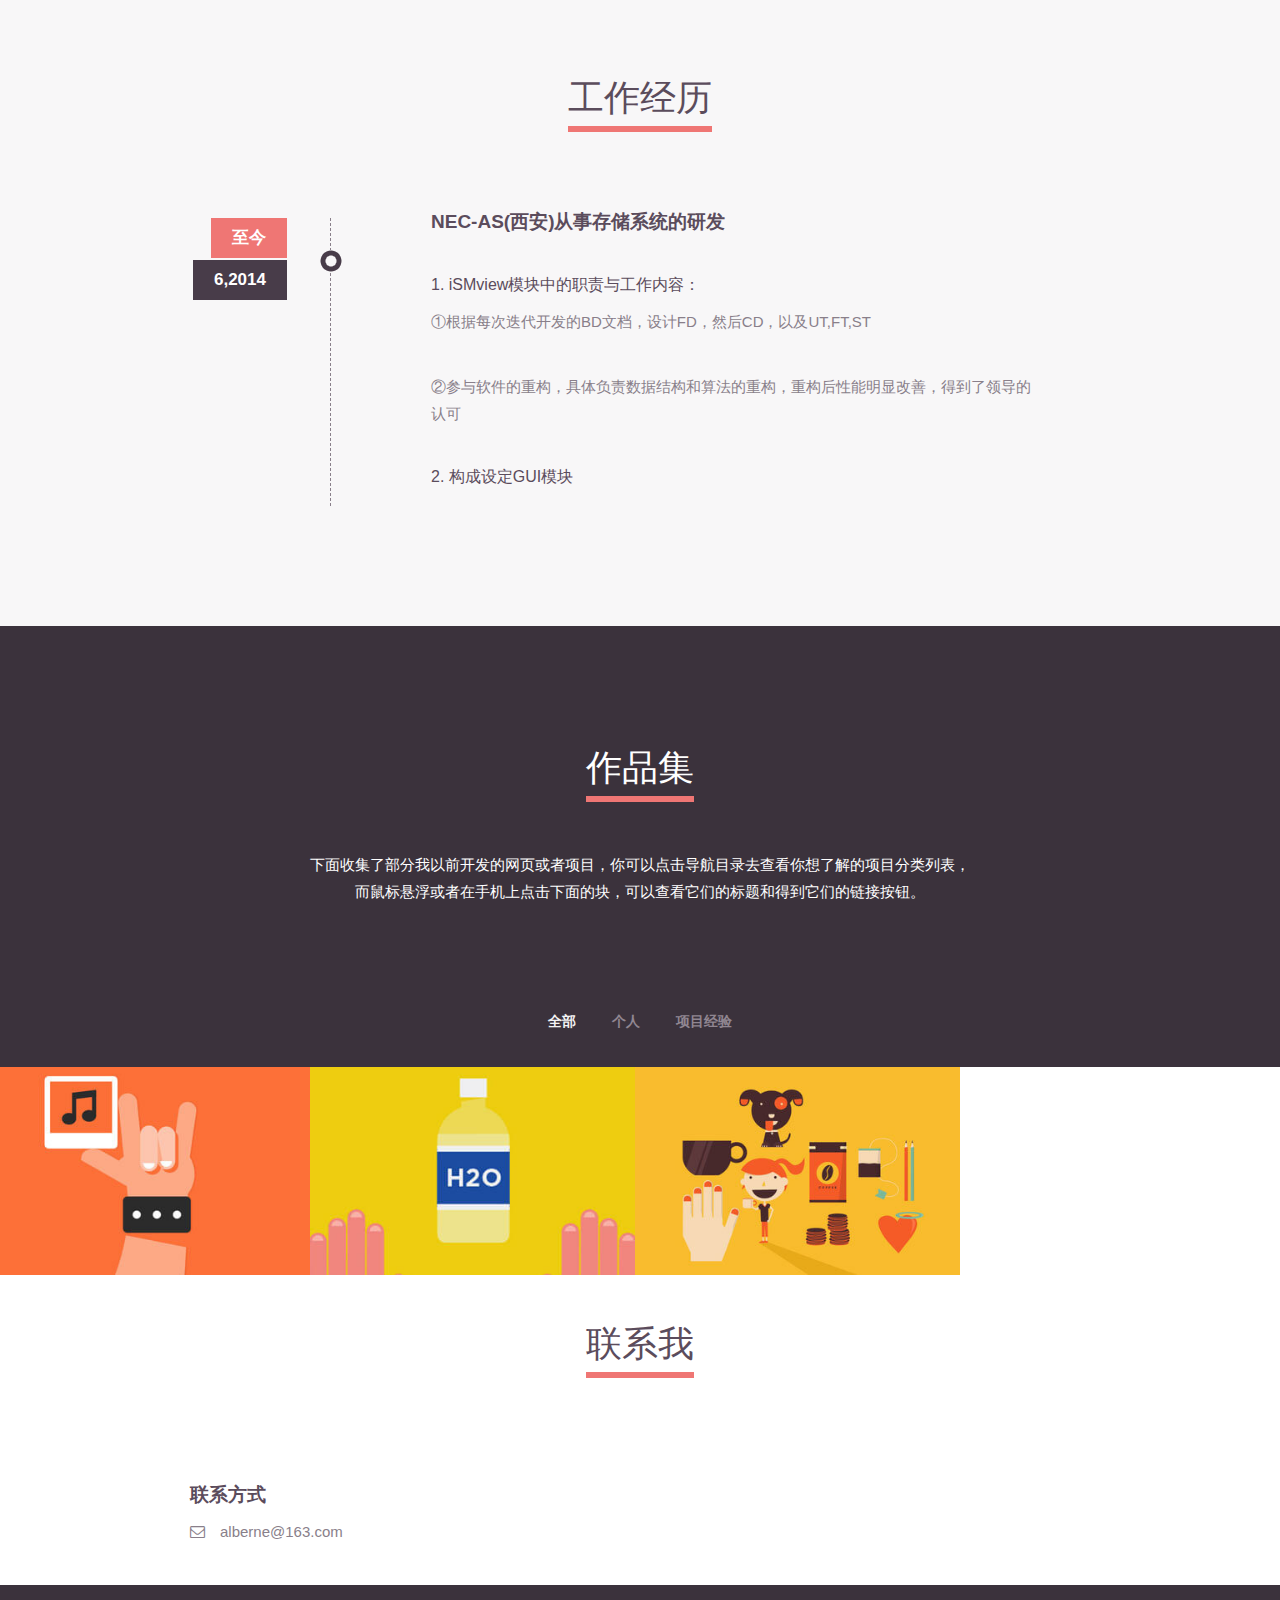
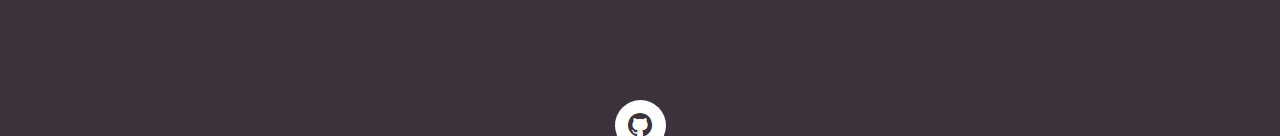
==== commit a8377772: "Update index.html" ====
--- a/resume/index.html
+++ b/resume/index.html
@@ -268,9 +268,10 @@
                         <div class="exCon">
                             <h4>NEC-AS(西安)从事存储系统的研发</h4>
 							<p></p>
-                            <h5>职责与工作内容：</h5>
-                            <p>①</p>
-							
+                        <h5>1. iSMview模块中的职责与工作内容：</h5>
+                            <p>①根据每次迭代开发的BD文档，设计FD，然后CD，以及UT,FT,ST</p>
+                            <p>②参与软件的重构，具体负责数据结构和算法的重构，重构后性能明显改善，得到了领导的认可</p>
+			<h5>2. 构成设定GUI模块</h5>		
                         </div>
                     </div>
                 </div>
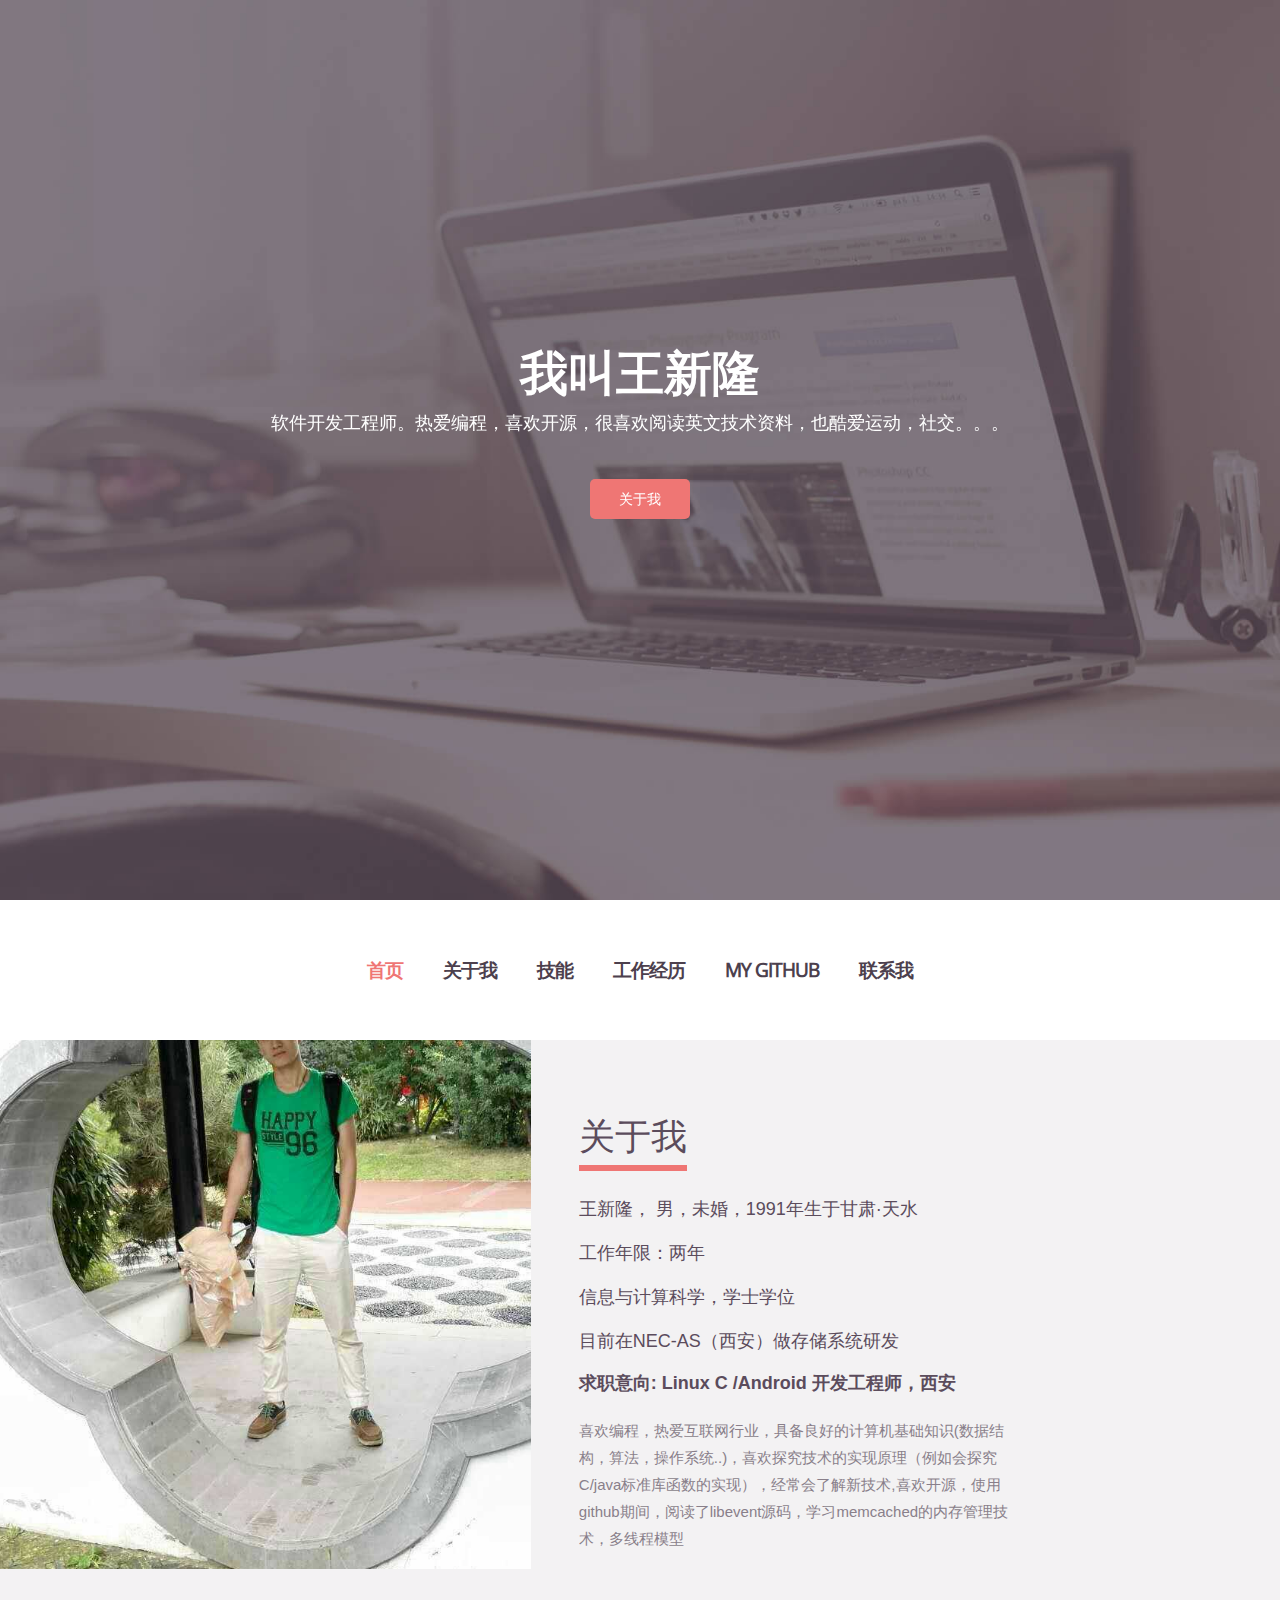
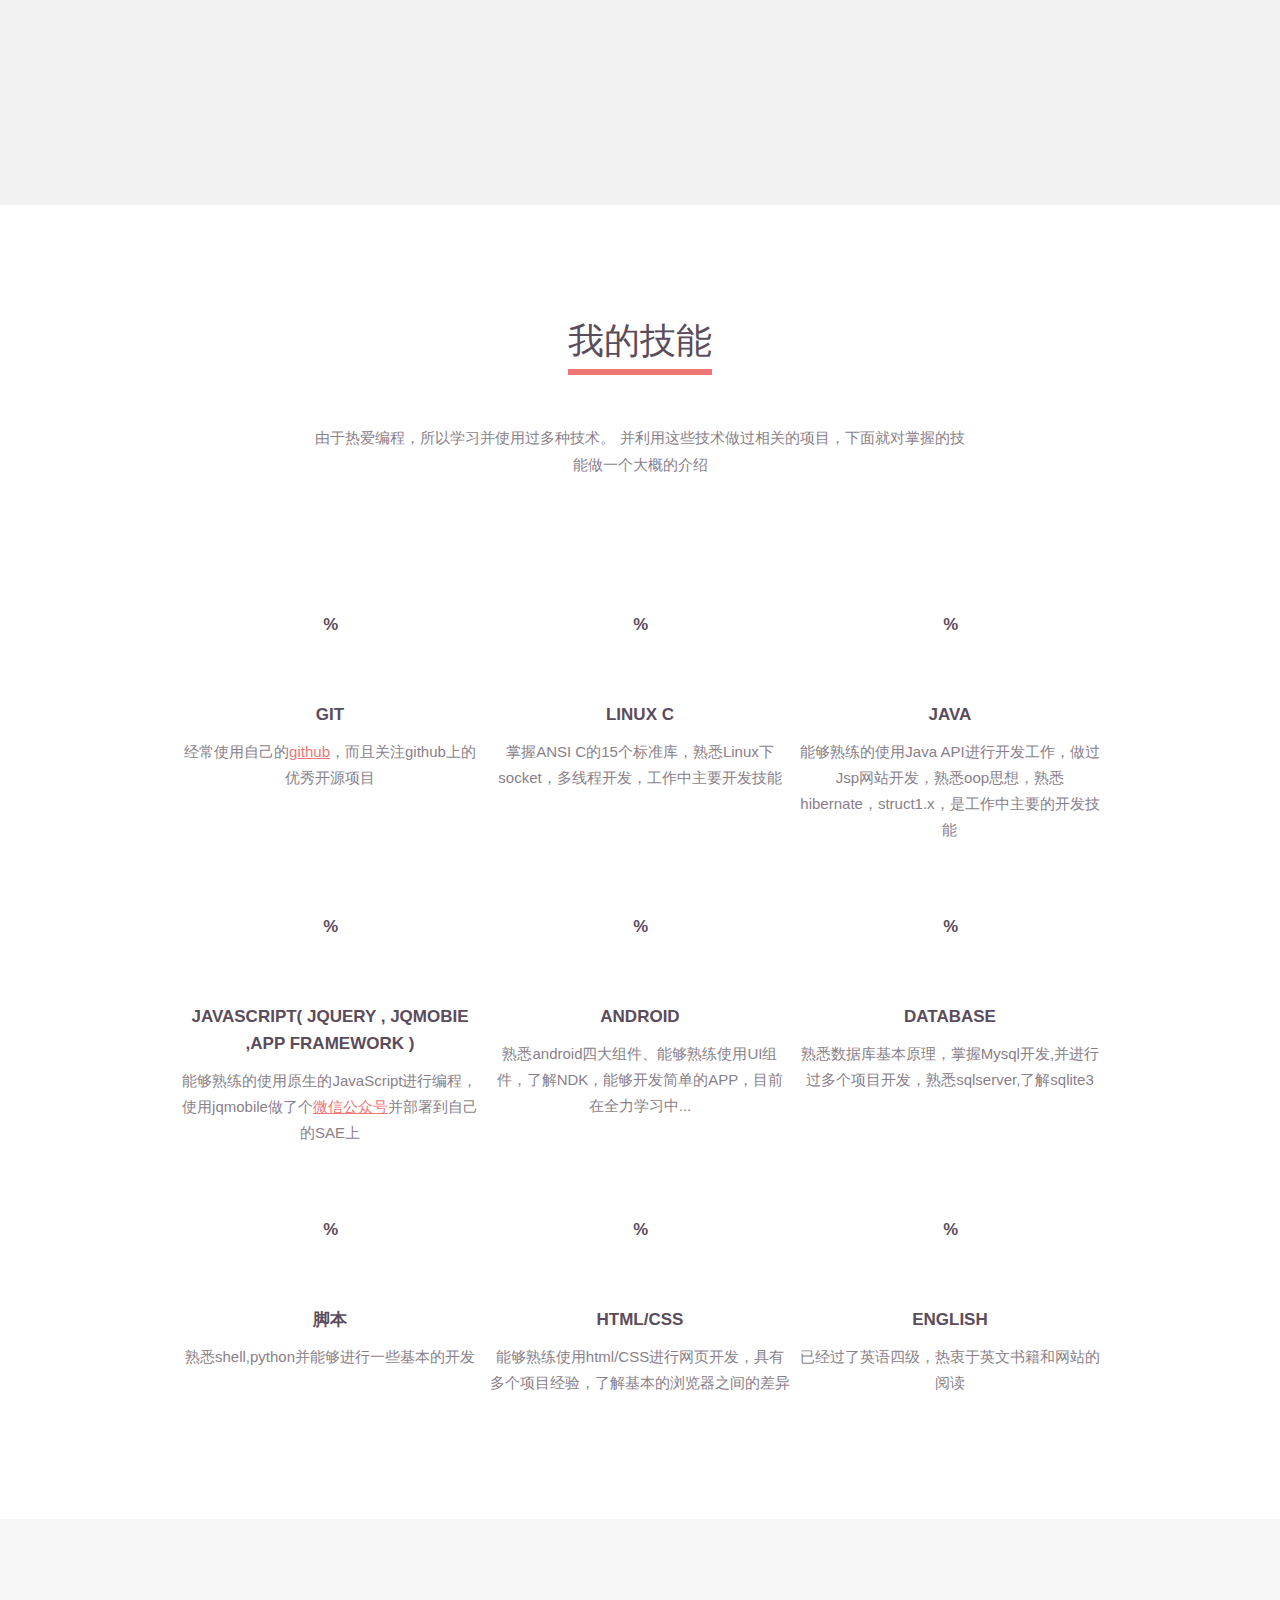
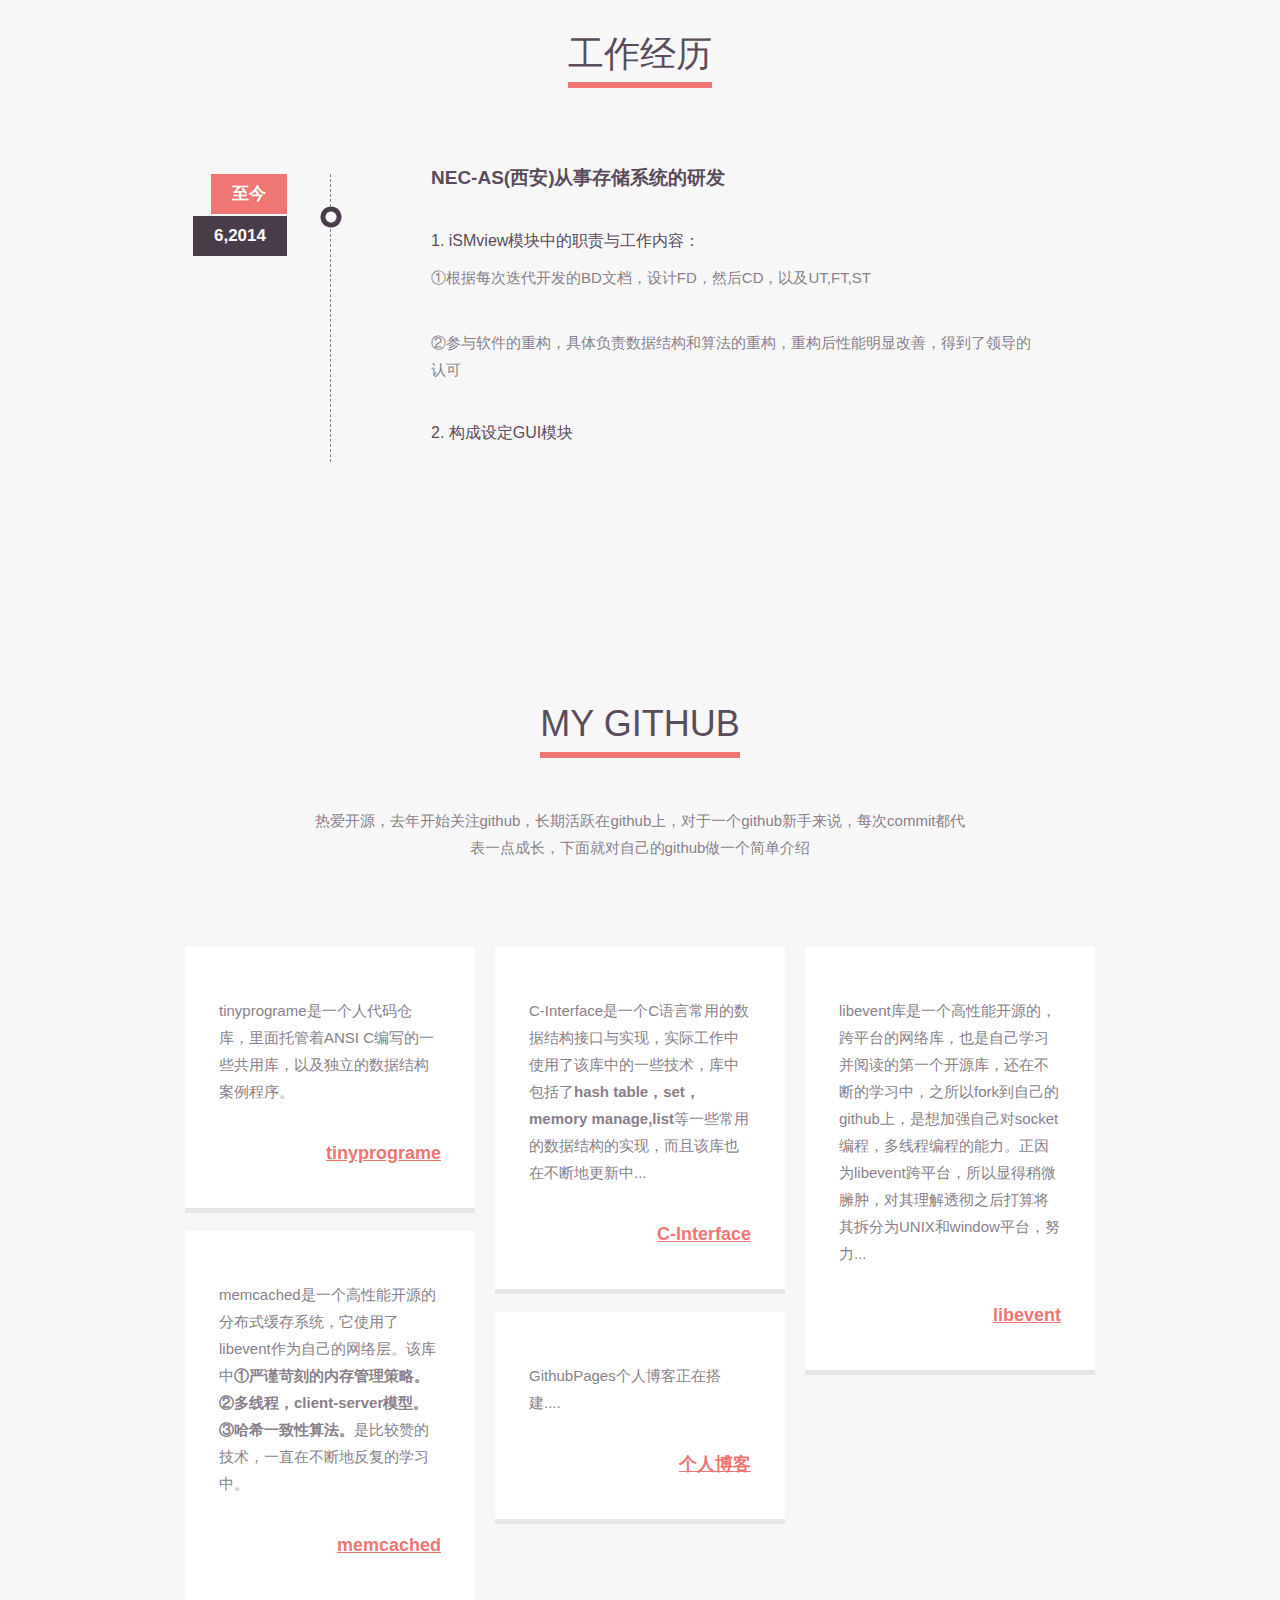
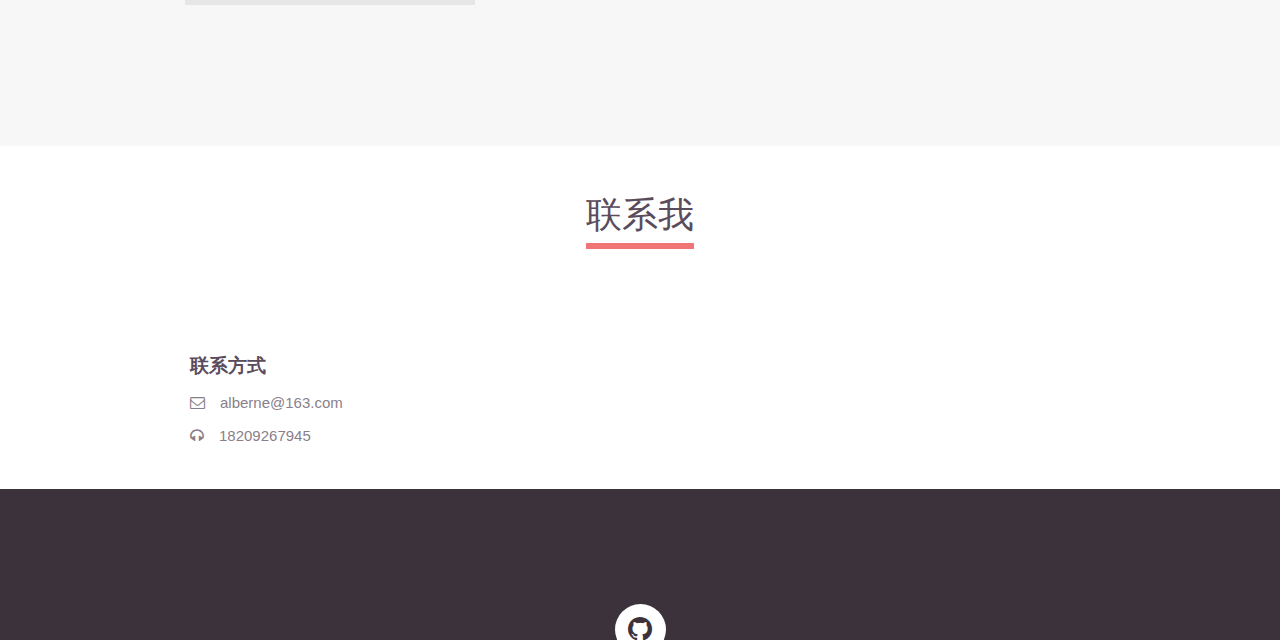
==== commit ebd07646: "change index.html" ====
--- a/resume/index.html
+++ b/resume/index.html
@@ -102,7 +102,7 @@
                                                 <a href="#exprience">工作经历</a>
                                             </li>
                                             <li class="menuItem">
-                                                <a href="#protfolio">作品集</a>
+                                                <a href="#reffernces">my github</a>
                                             </li>
                                             <li class="menuItem">
                                                 <a href="#contact">联系我</a>
@@ -133,14 +133,13 @@
                         </div>
 						
 						<h4 class="subHeading">王新隆， 男，未婚，1991年生于甘肃·天水</h4>
-						<h4 class="subHeading">Tel: 18209267945</h4>
 						<h4 class="subHeading">工作年限：两年</h4>
 						<h4 class="subHeading">信息与计算科学，学士学位</h4>
 						<h4 class="subHeading">目前在NEC-AS（西安）做存储系统研发</h4>
-						<h3>求职意向: Linux C /Android 开发工程师，7k，西安 </h3>
+						<h3>求职意向: Linux C /Android 开发工程师，西安 </h3>
 						<br/>
                         <div id="description">
-                            <p>喜欢互联网行业，热爱编程，具备良好的计算机基础知识(数据结构，算法，操作系统..)，喜欢探究技术的实现原理（例如会探究C/java标准库函数的实现），经常会了解新技术,喜欢开源，使用github期间，阅读了libevent源码，学习memcached的内存管理技术，多线程模型</p>
+                            <p>喜欢编程，热爱互联网行业，具备良好的计算机基础知识(数据结构，算法，操作系统..)，喜欢探究技术的实现原理（例如会探究C/java标准库函数的实现），经常会了解新技术,喜欢开源，使用github期间，阅读了libevent源码，学习memcached的内存管理技术，多线程模型</p>
                         </div>
                     </div>
 
@@ -279,75 +278,51 @@
         </section>
         <!--exprience end-->
 
-        <!--protfolio start-->
-        <section class="protfolio" id="protfolio">
-            <div>
-                <div class="portfolioTop clearfix">
-                    <div class="heading">
-                        <h2>作品集</h2>
-                        <p>下面收集了部分我以前开发的网页或者项目，你可以点击导航目录去查看你想了解的项目分类列表，而鼠标悬浮或者在手机上点击下面的块，可以查看它们的标题和得到它们的链接按钮。</p>
-                    </div>
-                    <div class="portfolioFilter">
-                        <ul>
-                            <li>
-                                <a href="#" data-filter="*" class="current">全部</a>
-                            </li>
-                            <li>
-                                <a href="#" data-filter=".personal">个人</a>
-                            </li>
-                            <li>
-                                <a href="#" data-filter=".github">项目经验</a>
-                            </li>
-                        </ul>
-                    </div>
-                </div>
-                <ul class="portfolioContainer row gallery">
-                    <li class="personal col-xs-6 col-sm-4 col-md-3 col-lg-3">
-                        <div class="lightCon">
-                            <span class="hoverBox">
-                               <p class="title">个人博客(正在搭建)</p>
-                                <span class="smallIcon">
-                                    <a href="" title="个人博客" target="_blank" class="linKed">
-                                        <i class="fa fa-link fa-2x"></i>
-                                    </a> 
-                                </span>
-                            </span>
-                            <img src="images/thu-1.jpg" alt="">
-                        </div>
-                    </li>
-                    <li class="personal col-xs-6 col-sm-4 col-md-3 col-lg-3">
-                        <div class="lightCon">
-                            <span class="hoverBox">
-                               <p class="title">个人主页</p>
-                                <span class="smallIcon">
-                                    <a href="https://alberne.github.io/" title="个人主页" target="_blank" class="linKed">
-                                        <i class="fa fa-link fa-2x"></i>
-                                    </a> 
-                                </span>
-                            </span>
-                            <img src="images/thu-2.jpg" alt="">
-                        </div>
-                    </li>
-                   
-                   
-                    <li class="github col-xs-6 col-sm-4 col-md-3 col-lg-3">
-                        <div class="lightCon">
-                            <span class="hoverBox">
-                               <p class="title">github</p>
-                                <span class="smallIcon">
-                                    <a href="https://github.com/Alberne" title="github" target="_blank" class="linKed">
-                                        <i class="fa fa-link fa-2x"></i>
-                                    </a> 
-                                </span>
-                            </span>
-                            <img src="images/thu-7.jpg" alt="">
-                        </div>
-                    </li>
-                </ul>
-            </div>
-        </section>
-        <!--protfolio end-->
-     
+		   <!--reffernces start-->
+        <section class="reffernces" id="reffernces">
+            <div class="container">
+                <div class="heading">
+                    <h2>my github</h2>
+                    <p>热爱开源，去年开始关注github，长期活跃在github上，对于一个github新手来说，每次commit都代表一点成长，下面就对自己的github做一个简单介绍</p>
+                </div>
+                <div class="row waterfall" data-col-min-width="300">
+                    <div class="col-xs-12 col-sm-6 col-md-4 col-lg-4 refBox">
+                        <div class="refBoxcon">
+                            <p>tinyprograme是一个人代码仓库，里面托管着ANSI C编写的一些共用库，以及独立的数据结构案例程序。</p>
+                            <h3><a href="https://github.com/Alberne/tinyprograme">tinyprograme</a></h3>
+                        </div>
+                    </div>
+
+                    <div class="col-xs-12 col-sm-6 col-md-4 col-lg-4 refBox">
+                        <div class="refBoxcon">
+                            <p>C-Interface是一个C语言常用的数据结构接口与实现，实际工作中使用了该库中的一些技术，库中包括了<strong>hash table，set，memory manage,list</strong>等一些常用的数据结构的实现，而且该库也在不断地更新中...</p>
+                            <h3><a href="https://github.com/Alberne/tinyprograme/tree/master/C-Interface">C-Interface</a></h3>
+                        </div>
+                    </div>
+                    <div class="col-xs-12 col-sm-6 col-md-4 col-lg-4 refBox">
+                        <div class="refBoxcon">
+                            <p>libevent库是一个高性能开源的，跨平台的网络库，也是自己学习并阅读的第一个开源库，还在不断的学习中，之所以fork到自己的github上，是想加强自己对socket编程，多线程编程的能力。正因为libevent跨平台，所以显得稍微臃肿，对其理解透彻之后打算将其拆分为UNIX和window平台，努力...</p>
+                            <h3><a href="https://github.com/Alberne/Libevent">libevent</a></h3>
+                        </div>
+                    </div>
+                    <div class="col-xs-12 col-sm-6 col-md-4 col-lg-4 refBox">
+                        <div class="refBoxcon">
+                            <p>memcached是一个高性能开源的分布式缓存系统，它使用了libevent作为自己的网络层。该库中<strong>①严谨苛刻的内存管理策略。②多线程，client-server模型。③哈希一致性算法。</strong>是比较赞的技术，一直在不断地反复的学习中。</p>
+                            <h3><a href="https://github.com/Alberne/memcached">memcached</a></h3>
+                        </div>
+                    </div>
+                    <div class="col-xs-12 col-sm-6 col-md-4 col-lg-4 refBox">
+                        <div class="refBoxcon">
+                            <p>GithubPages个人博客正在搭建....</p>
+                            <h3><a href="https://alberne.github.io/">个人博客</a></h3>
+                        </div>
+                    </div>
+             
+                </div>
+            </div>
+        </section>
+        <!--reffernces end-->
+		
         <!--contact start-->
         <section class="contact" id="contact">
             <div class="container topCon">
@@ -364,6 +339,7 @@
                 <div class="col-xs-12 col-sm-12 col-md-12 col-lg-12">
                     <h4>联系方式</h4>
                     <p> <i class="fa fa-envelope-o"></i>alberne@163.com</p>
+					<p> <i class="fa fa-headphones"></i>18209267945</p>
                 </div>
                 <!--contact info end-->
                 <!--contact form end-->
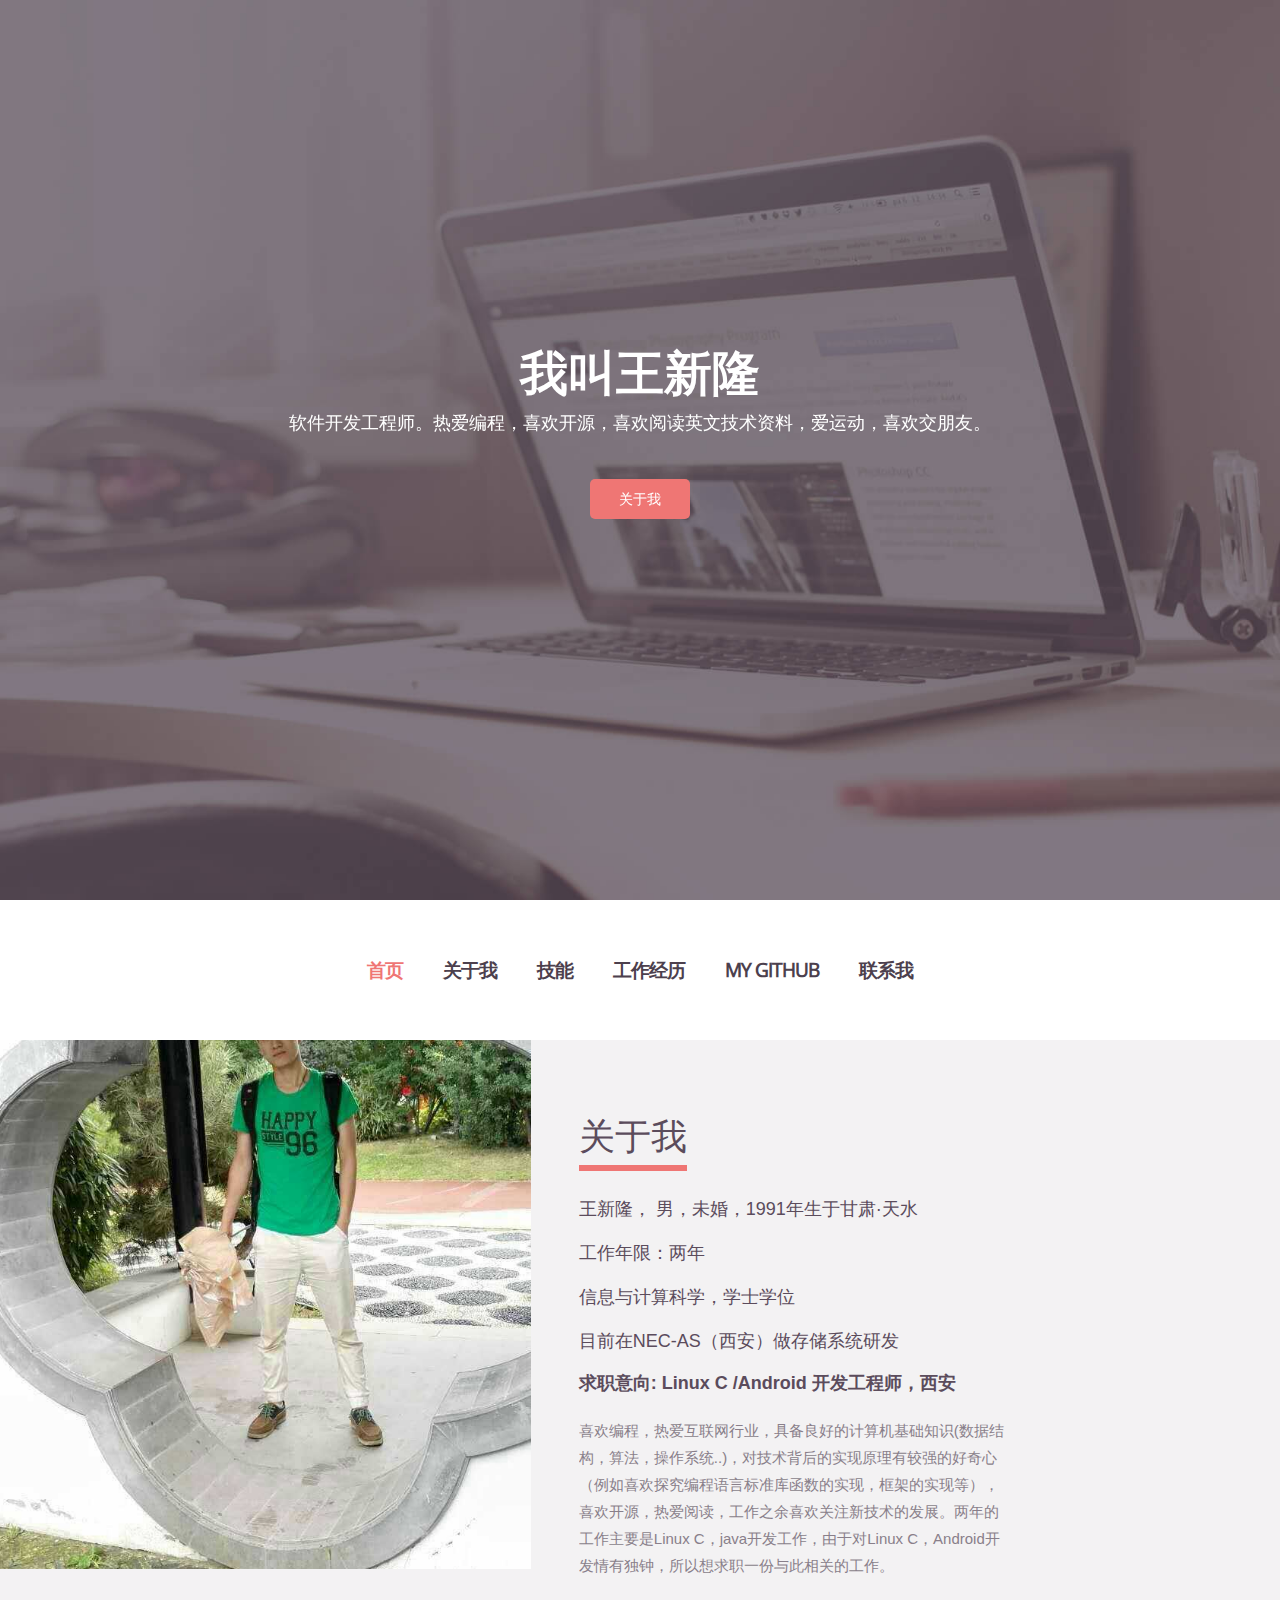
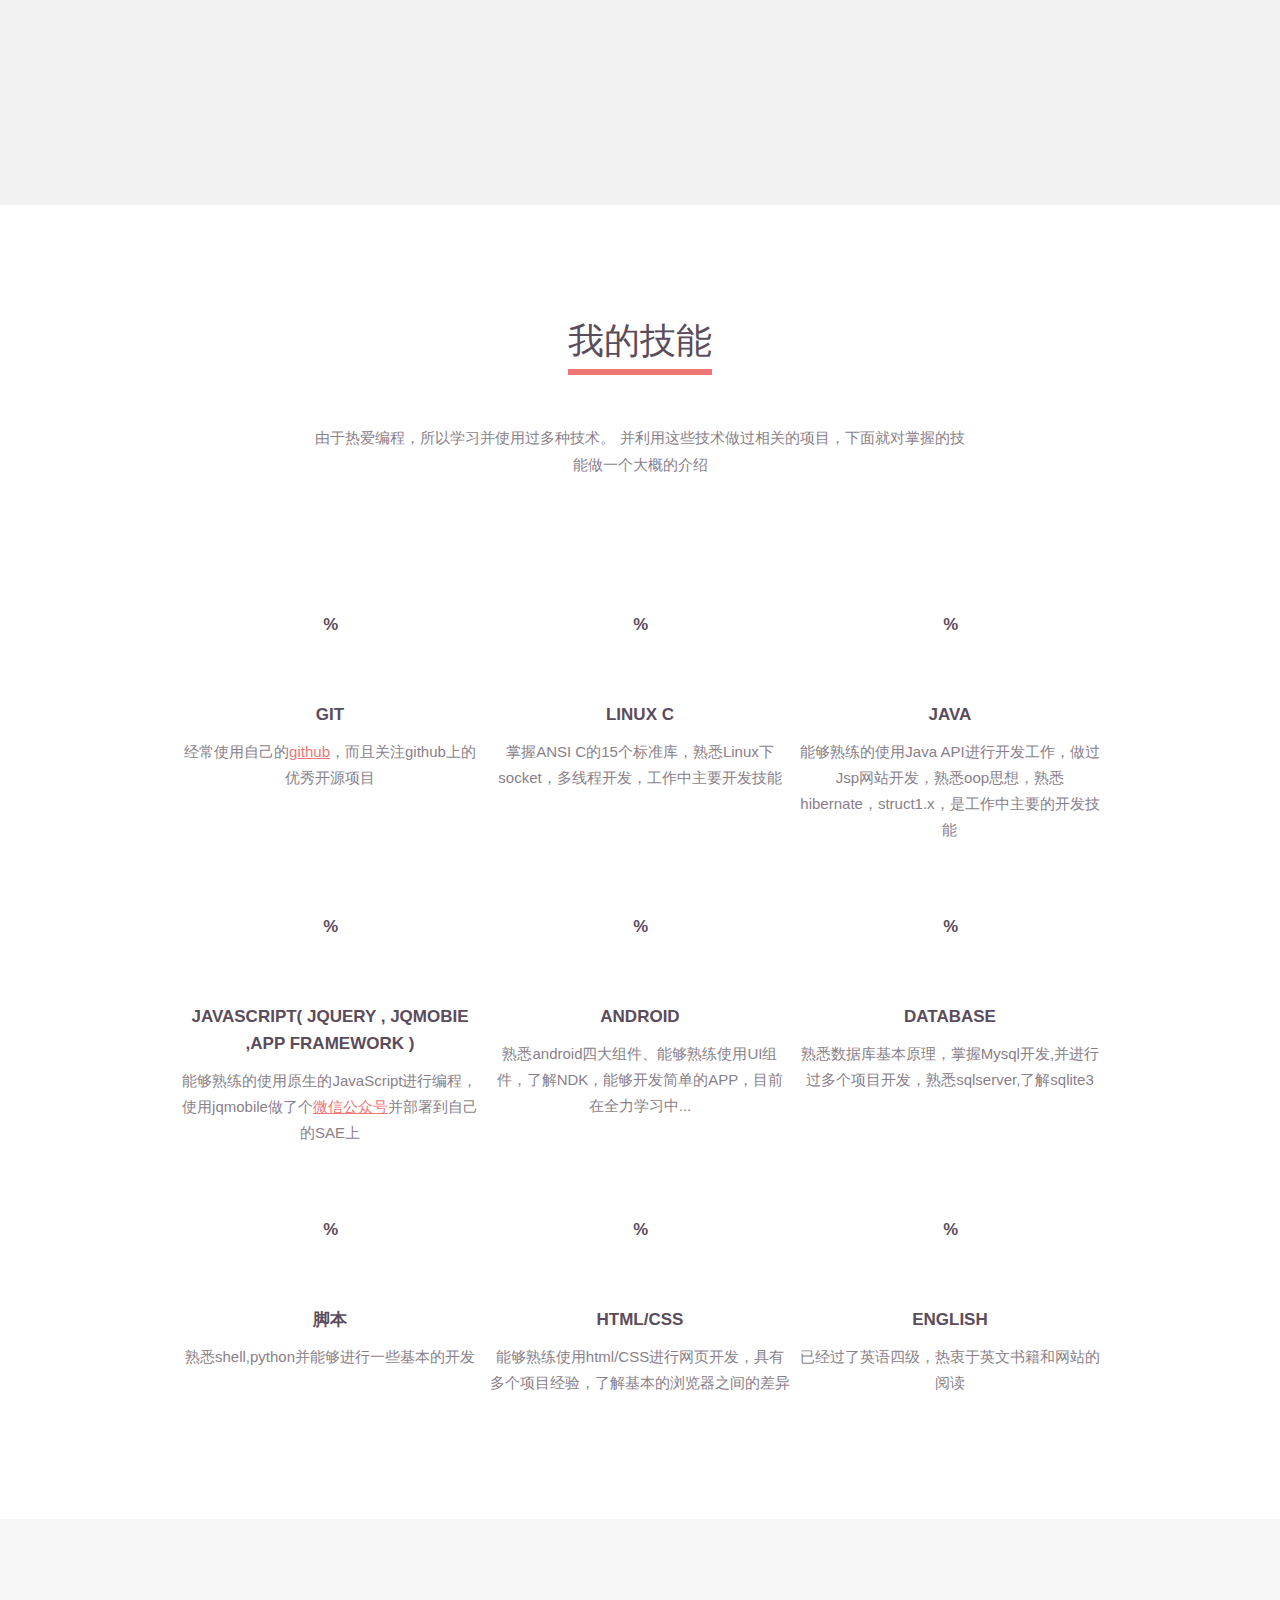
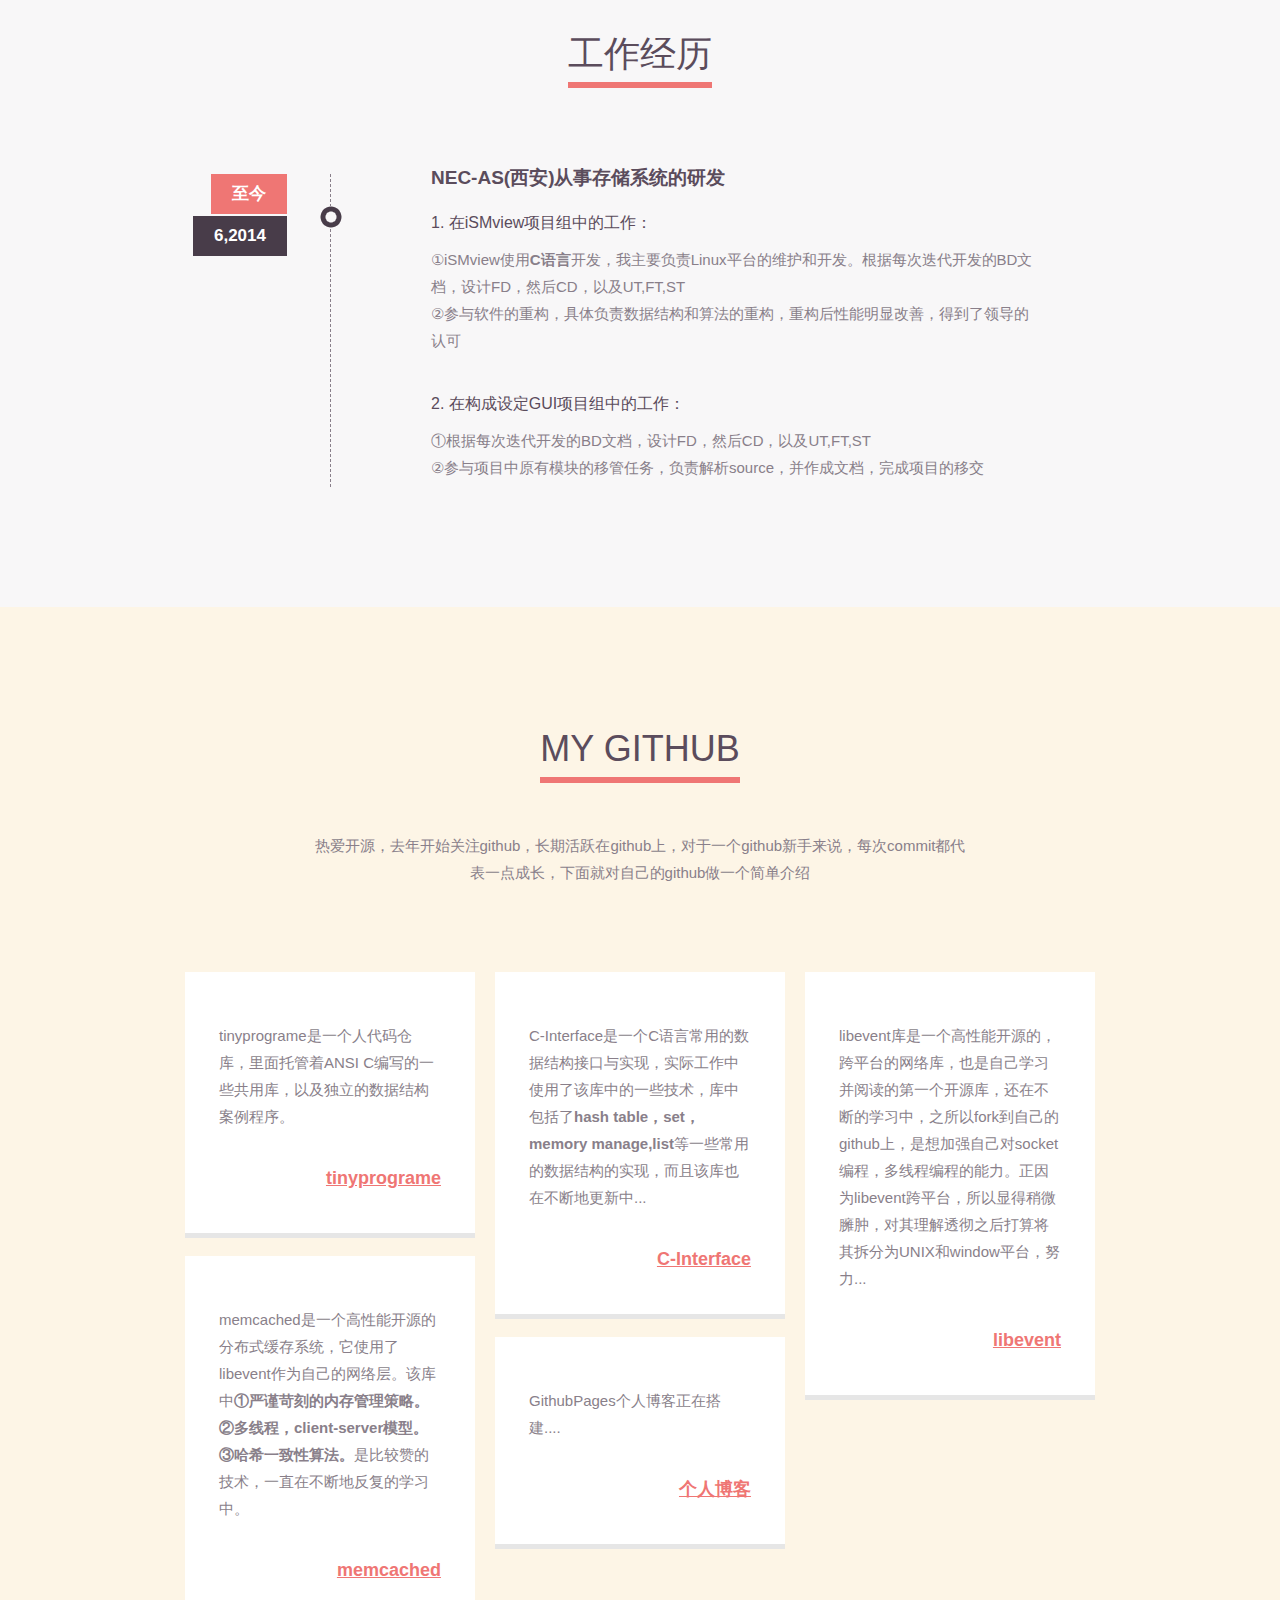
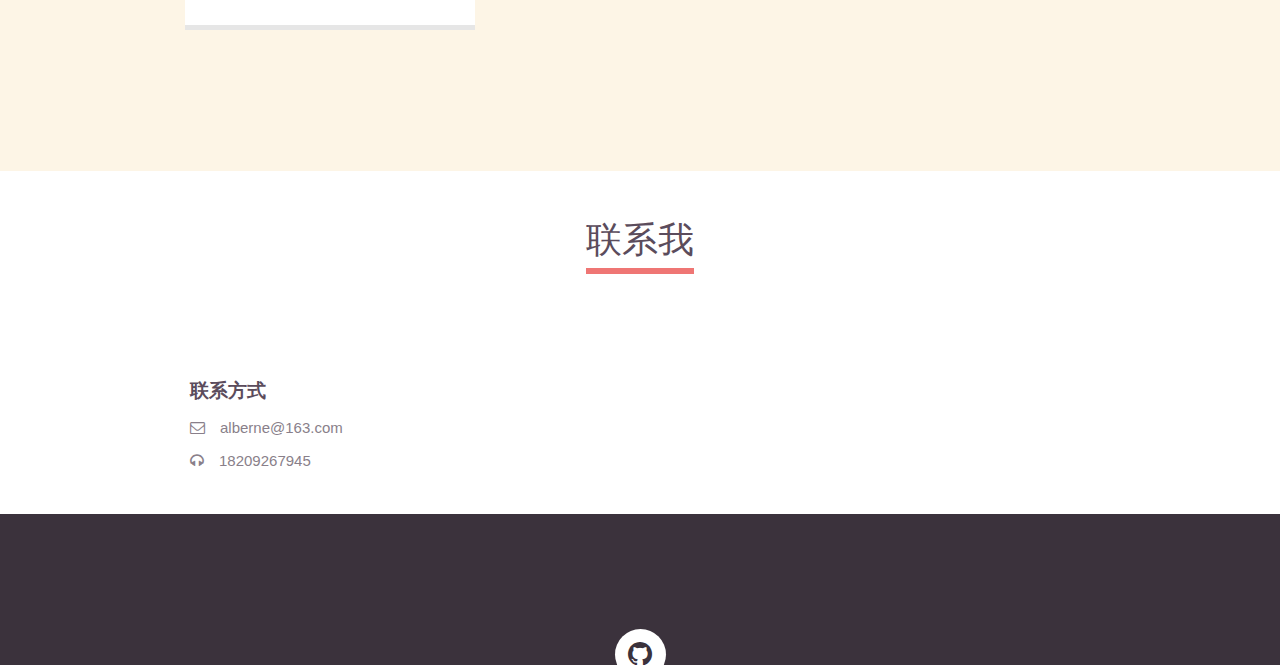
==== commit ca2bca0a: "Update index.html" ====
--- a/resume/index.html
+++ b/resume/index.html
@@ -64,7 +64,7 @@
 
                 <div class="bannerText container">
                     <h1>我叫王新隆</h1>
-                    <p>软件开发工程师。热爱编程，喜欢开源，很喜欢阅读英文技术资料，也酷爱运动，社交。。。</p>
+                    <p>软件开发工程师。热爱编程，喜欢开源，喜欢阅读英文技术资料，爱运动，喜欢交朋友。</p>
                     <a href="#aboutme" class="mbnt">关于我</a>
                 </div>
 
@@ -139,7 +139,7 @@
 						<h3>求职意向: Linux C /Android 开发工程师，西安 </h3>
 						<br/>
                         <div id="description">
-                            <p>喜欢编程，热爱互联网行业，具备良好的计算机基础知识(数据结构，算法，操作系统..)，喜欢探究技术的实现原理（例如会探究C/java标准库函数的实现），经常会了解新技术,喜欢开源，使用github期间，阅读了libevent源码，学习memcached的内存管理技术，多线程模型</p>
+                            <p>喜欢编程，热爱互联网行业，具备良好的计算机基础知识(数据结构，算法，操作系统..)，对技术背后的实现原理有较强的好奇心（例如喜欢探究编程语言标准库函数的实现，框架的实现等），喜欢开源，热爱阅读，工作之余喜欢关注新技术的发展。两年的工作主要是Linux C，java开发工作，由于对Linux  C，Android开发情有独钟，所以想求职一份与此相关的工作。</p>
                         </div>
                     </div>
 
@@ -266,11 +266,16 @@
                         <div class="arrowpart"></div>
                         <div class="exCon">
                             <h4>NEC-AS(西安)从事存储系统的研发</h4>
-							<p></p>
-                        <h5>1. iSMview模块中的职责与工作内容：</h5>
-                            <p>①根据每次迭代开发的BD文档，设计FD，然后CD，以及UT,FT,ST</p>
-                            <p>②参与软件的重构，具体负责数据结构和算法的重构，重构后性能明显改善，得到了领导的认可</p>
-			<h5>2. 构成设定GUI模块</h5>		
+				<br/>
+                	<h5>1. 在iSMview项目组中的工作：</h5>
+                	
+                            <p>①iSMview使用<strong>C语言</strong>开发，我主要负责Linux平台的维护和开发。根据每次迭代开发的BD文档，设计FD，然后CD，以及UT,FT,ST
+                        <br/>②参与软件的重构，具体负责数据结构和算法的重构，重构后性能明显改善，得到了领导的认可</p>
+			<h5>2. 在构成设定GUI项目组中的工作：</h5>
+			<p>①根据每次迭代开发的BD文档，设计FD，然后CD，以及UT,FT,ST
+			<br/>
+			   ②参与项目中原有模块的移管任务，负责解析source，并作成文档，完成项目的移交
+			</p>
                         </div>
                     </div>
                 </div>
--- a/resume/css/style.css
+++ b/resume/css/style.css
@@ -1046,7 +1046,7 @@
 ------------------------------------------------------*/
 
 .reffernces {
-    background: #f8f7f8;
+    background: #FDF5E6;
 }
 .reffernces .container {
     padding-bottom: 123px;
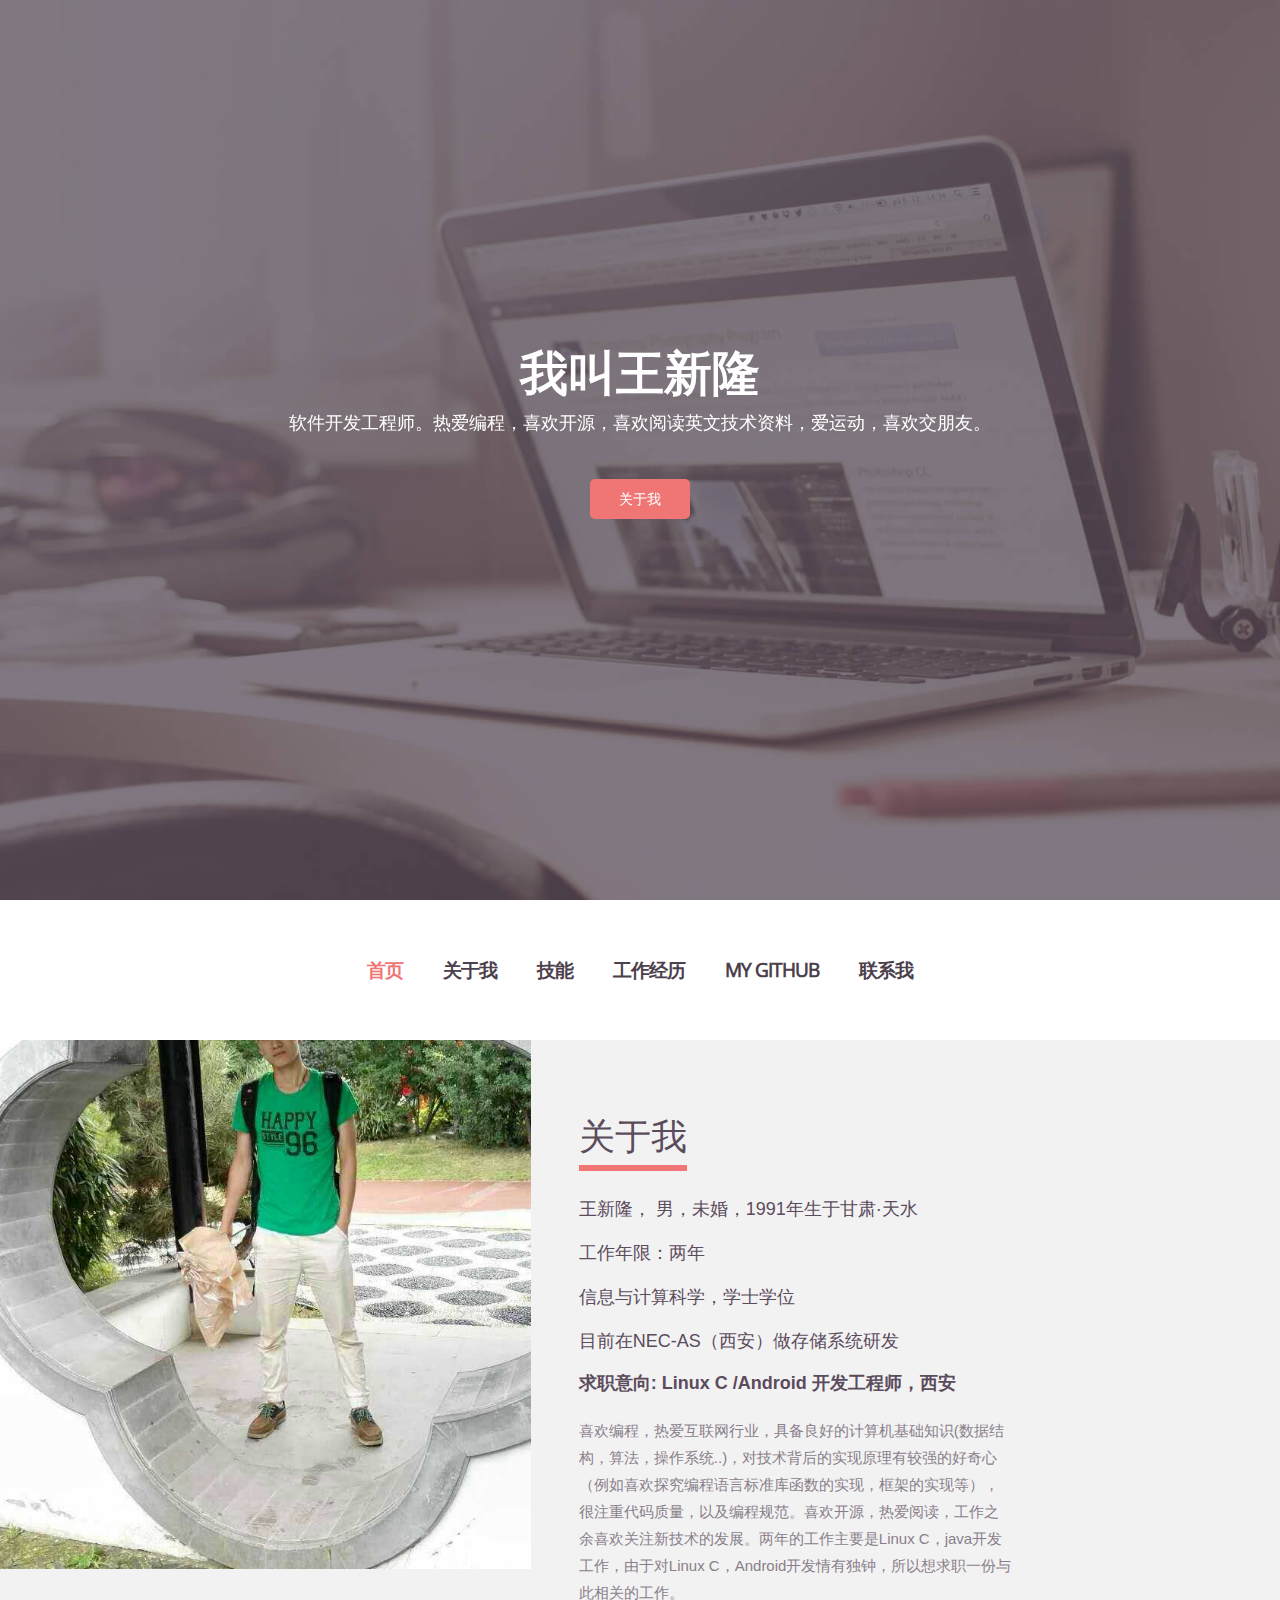
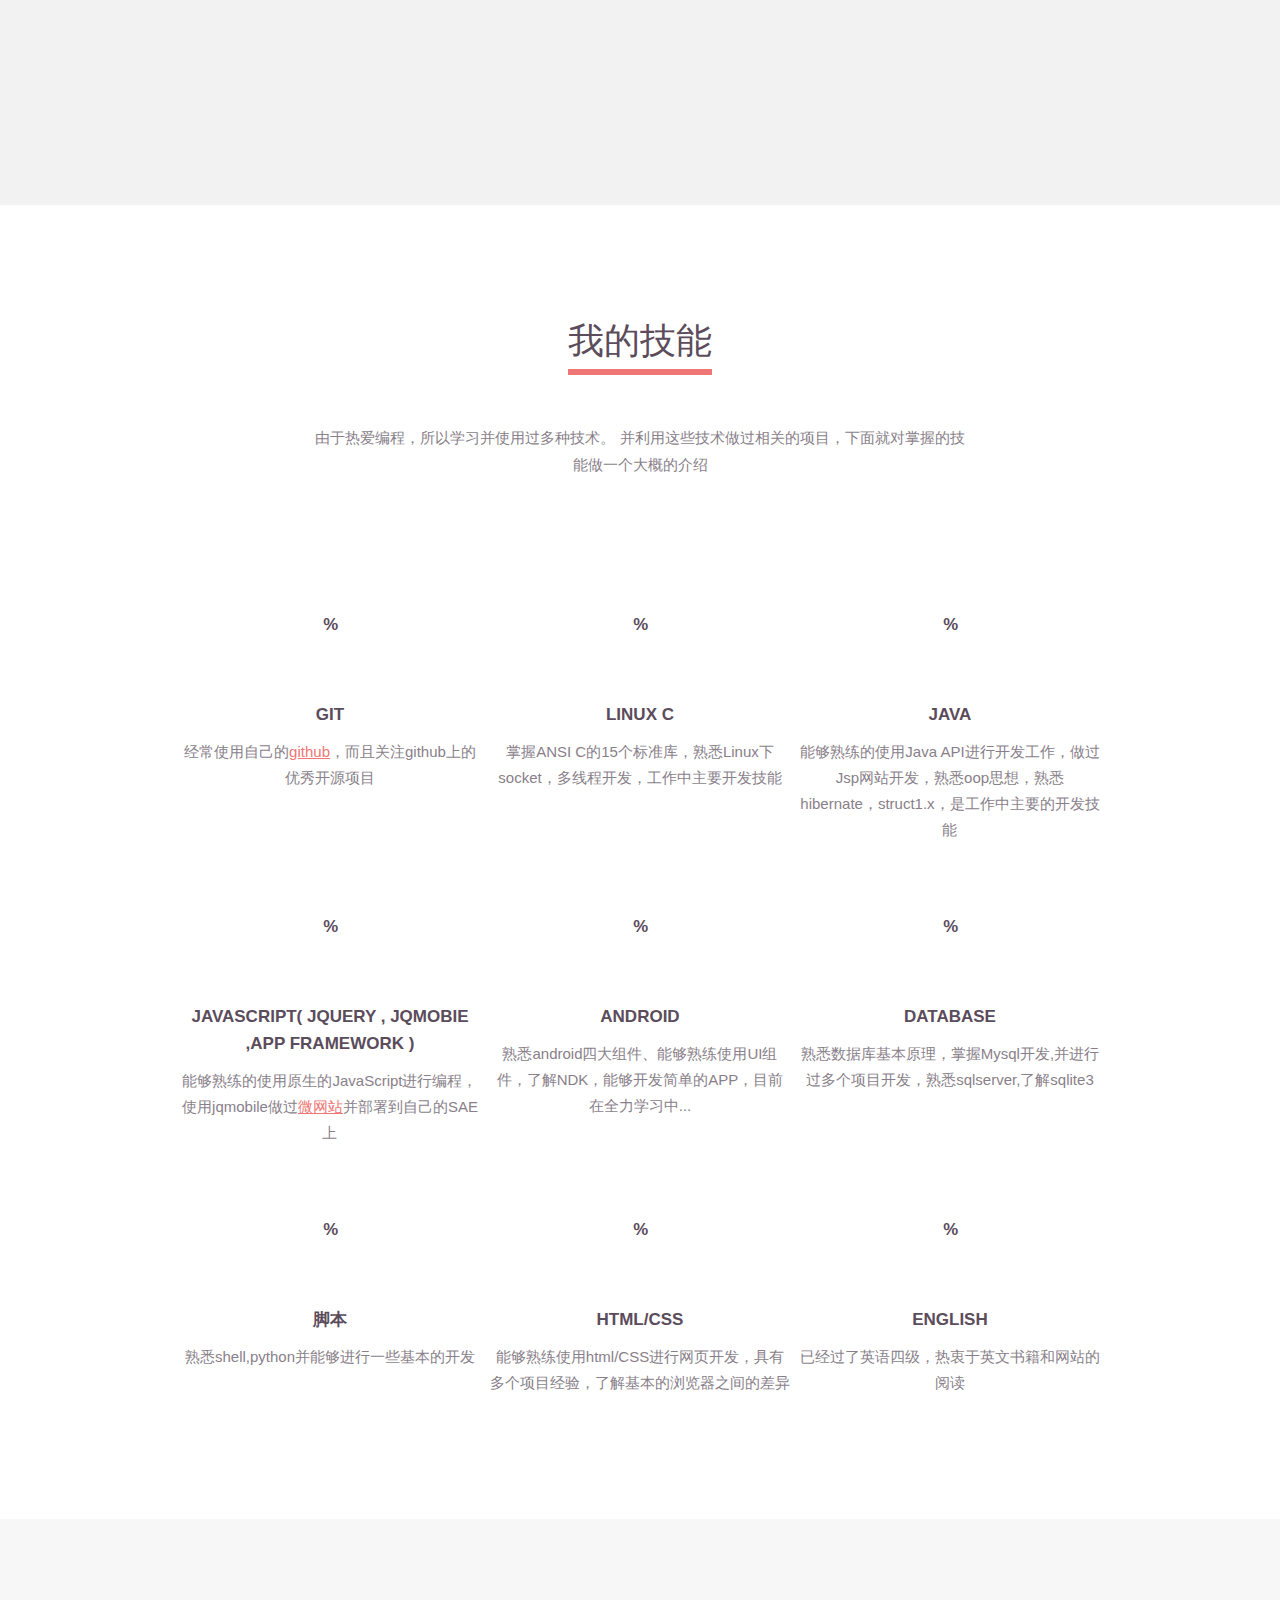
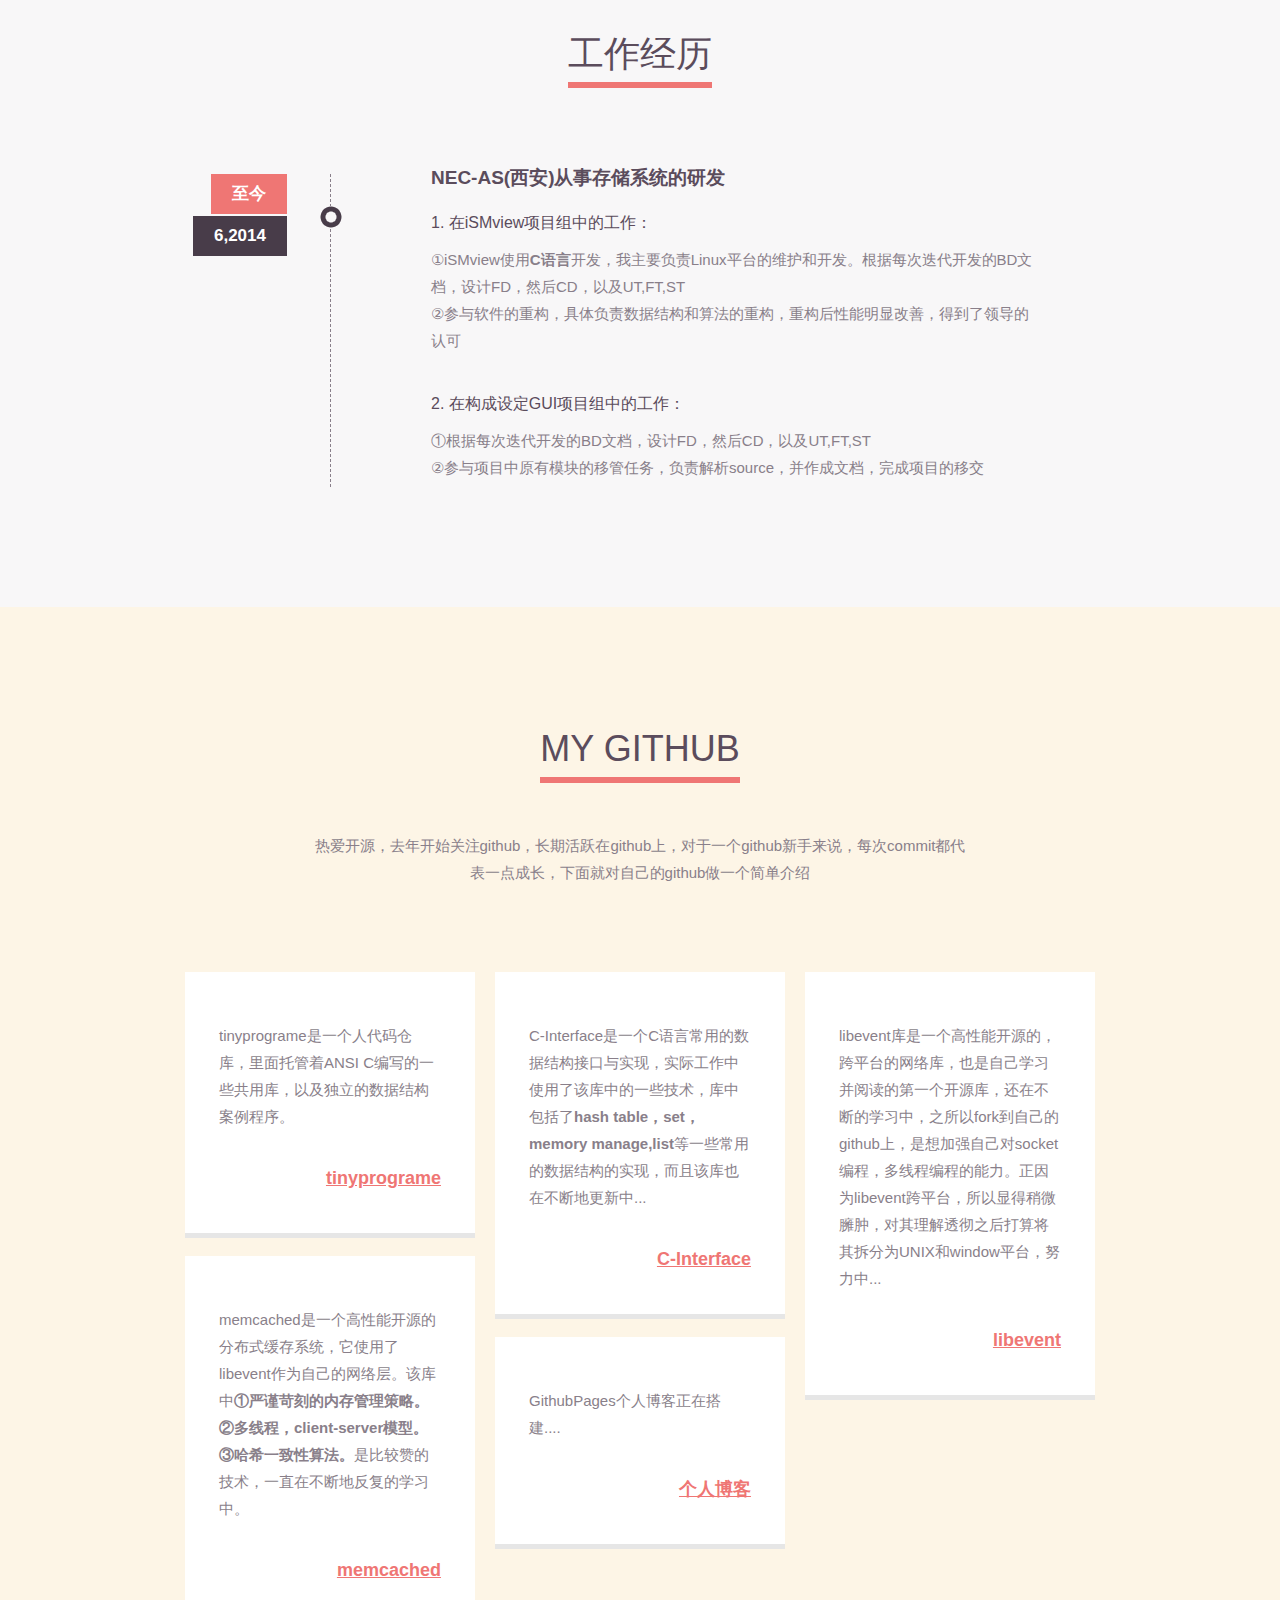
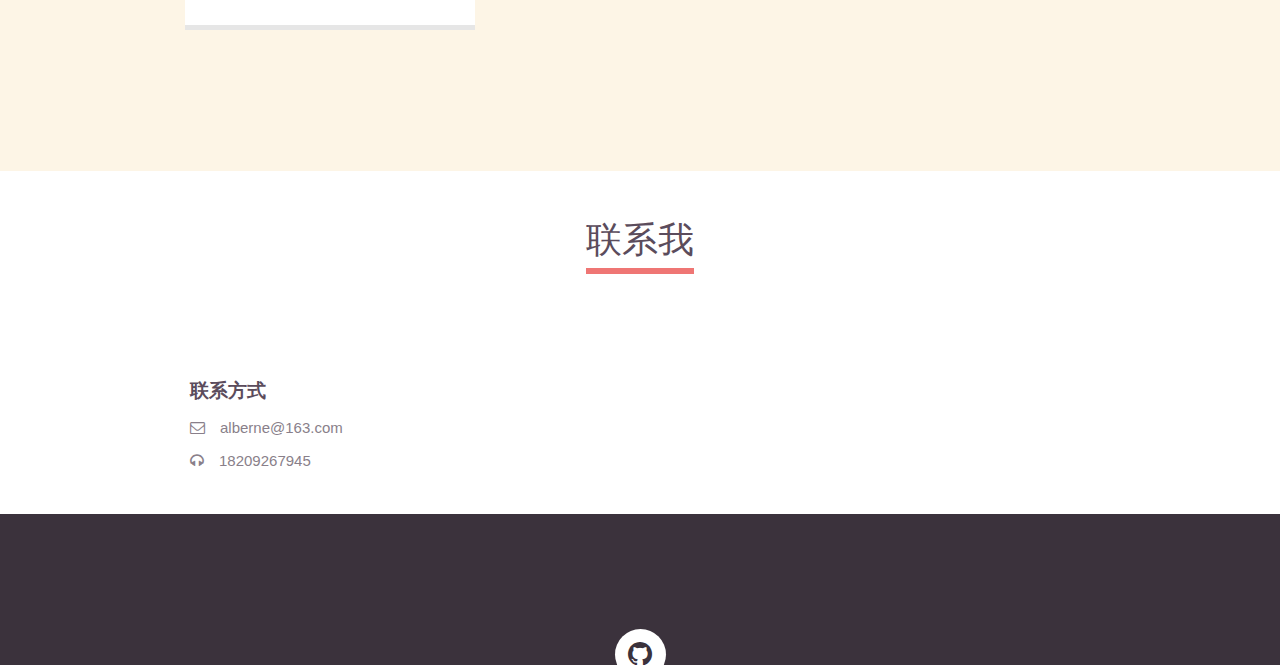
==== commit 8b45b0b6: "Update index.html" ====
--- a/resume/index.html
+++ b/resume/index.html
@@ -139,7 +139,7 @@
 						<h3>求职意向: Linux C /Android 开发工程师，西安 </h3>
 						<br/>
                         <div id="description">
-                            <p>喜欢编程，热爱互联网行业，具备良好的计算机基础知识(数据结构，算法，操作系统..)，对技术背后的实现原理有较强的好奇心（例如喜欢探究编程语言标准库函数的实现，框架的实现等），喜欢开源，热爱阅读，工作之余喜欢关注新技术的发展。两年的工作主要是Linux C，java开发工作，由于对Linux  C，Android开发情有独钟，所以想求职一份与此相关的工作。</p>
+                            <p>喜欢编程，热爱互联网行业，具备良好的计算机基础知识(数据结构，算法，操作系统..)，对技术背后的实现原理有较强的好奇心（例如喜欢探究编程语言标准库函数的实现，框架的实现等），很注重代码质量，以及编程规范。喜欢开源，热爱阅读，工作之余喜欢关注新技术的发展。两年的工作主要是Linux C，java开发工作，由于对Linux  C，Android开发情有独钟，所以想求职一份与此相关的工作。</p>
                         </div>
                     </div>
 
@@ -168,7 +168,7 @@
                     </div>
                     <div class=" col-xs-12 col-sm-4 col-md-4 col-lg-4 skillsArea">
                         <div class=" col-xs-12 skills">
-                            <span class="chart skilBg" data-percent="90">
+                            <span class="chart skilBg" data-percent="85">
                                 <span class="percent"></span>
                             </span>
                             <h4>Linux C</h4>
@@ -192,7 +192,7 @@
                                 <span class="percent"></span>
                             </span>
                             <h4>javascript( jquery , jqmobie ,App Framework )</h4>
-                            <p>能够熟练的使用原生的JavaScript进行编程，使用jqmobile做了个<a href="http://1.fooddeliver.applinzi.com">微信公众号</a>并部署到自己的SAE上</p>
+                            <p>能够熟练的使用原生的JavaScript进行编程，使用jqmobile做过<a href="http://fooddeliver.applinzi.com">微网站</a>并部署到自己的SAE上</p>
                         </div>
                     </div>
                     <div class=" col-xs-12 col-sm-4 col-md-4 col-lg-4 skillsArea">
@@ -306,7 +306,7 @@
                     </div>
                     <div class="col-xs-12 col-sm-6 col-md-4 col-lg-4 refBox">
                         <div class="refBoxcon">
-                            <p>libevent库是一个高性能开源的，跨平台的网络库，也是自己学习并阅读的第一个开源库，还在不断的学习中，之所以fork到自己的github上，是想加强自己对socket编程，多线程编程的能力。正因为libevent跨平台，所以显得稍微臃肿，对其理解透彻之后打算将其拆分为UNIX和window平台，努力...</p>
+                            <p>libevent库是一个高性能开源的，跨平台的网络库，也是自己学习并阅读的第一个开源库，还在不断的学习中，之所以fork到自己的github上，是想加强自己对socket编程，多线程编程的能力。正因为libevent跨平台，所以显得稍微臃肿，对其理解透彻之后打算将其拆分为UNIX和window平台，努力中...</p>
                             <h3><a href="https://github.com/Alberne/Libevent">libevent</a></h3>
                         </div>
                     </div>
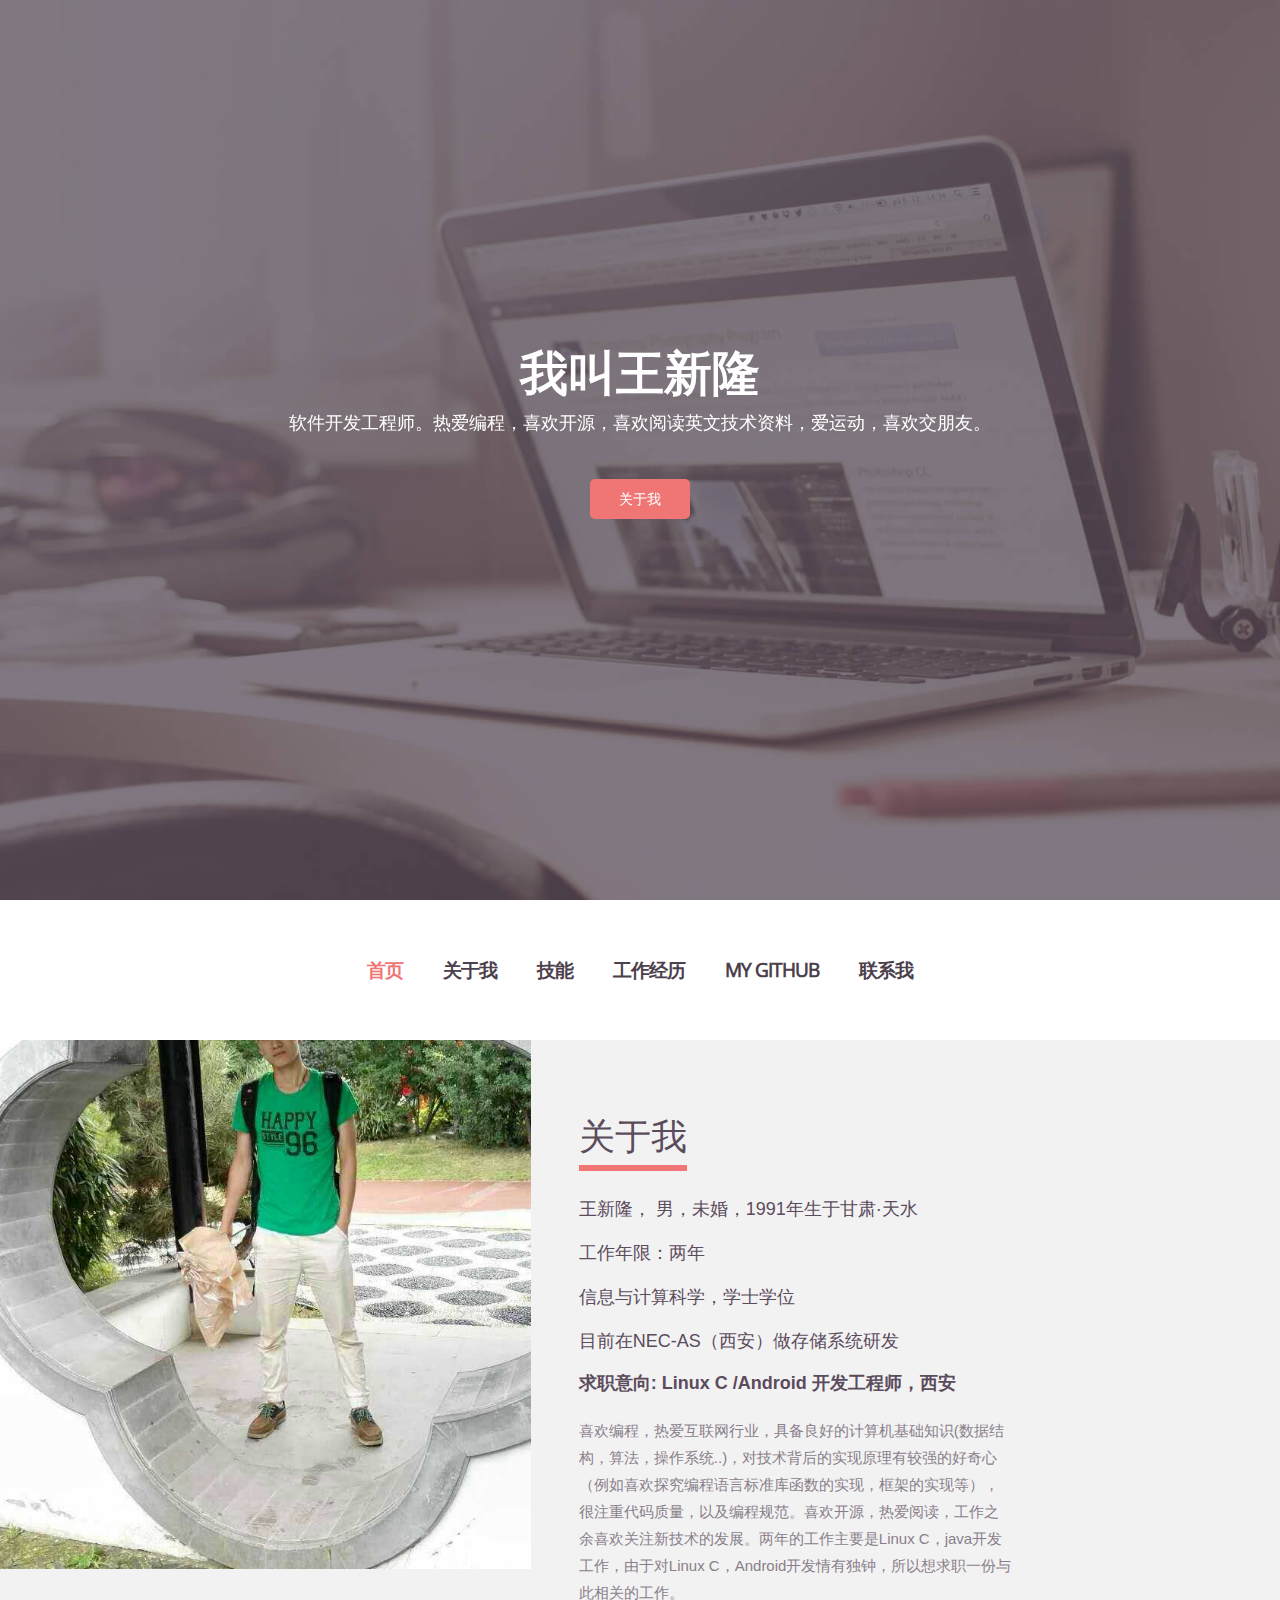
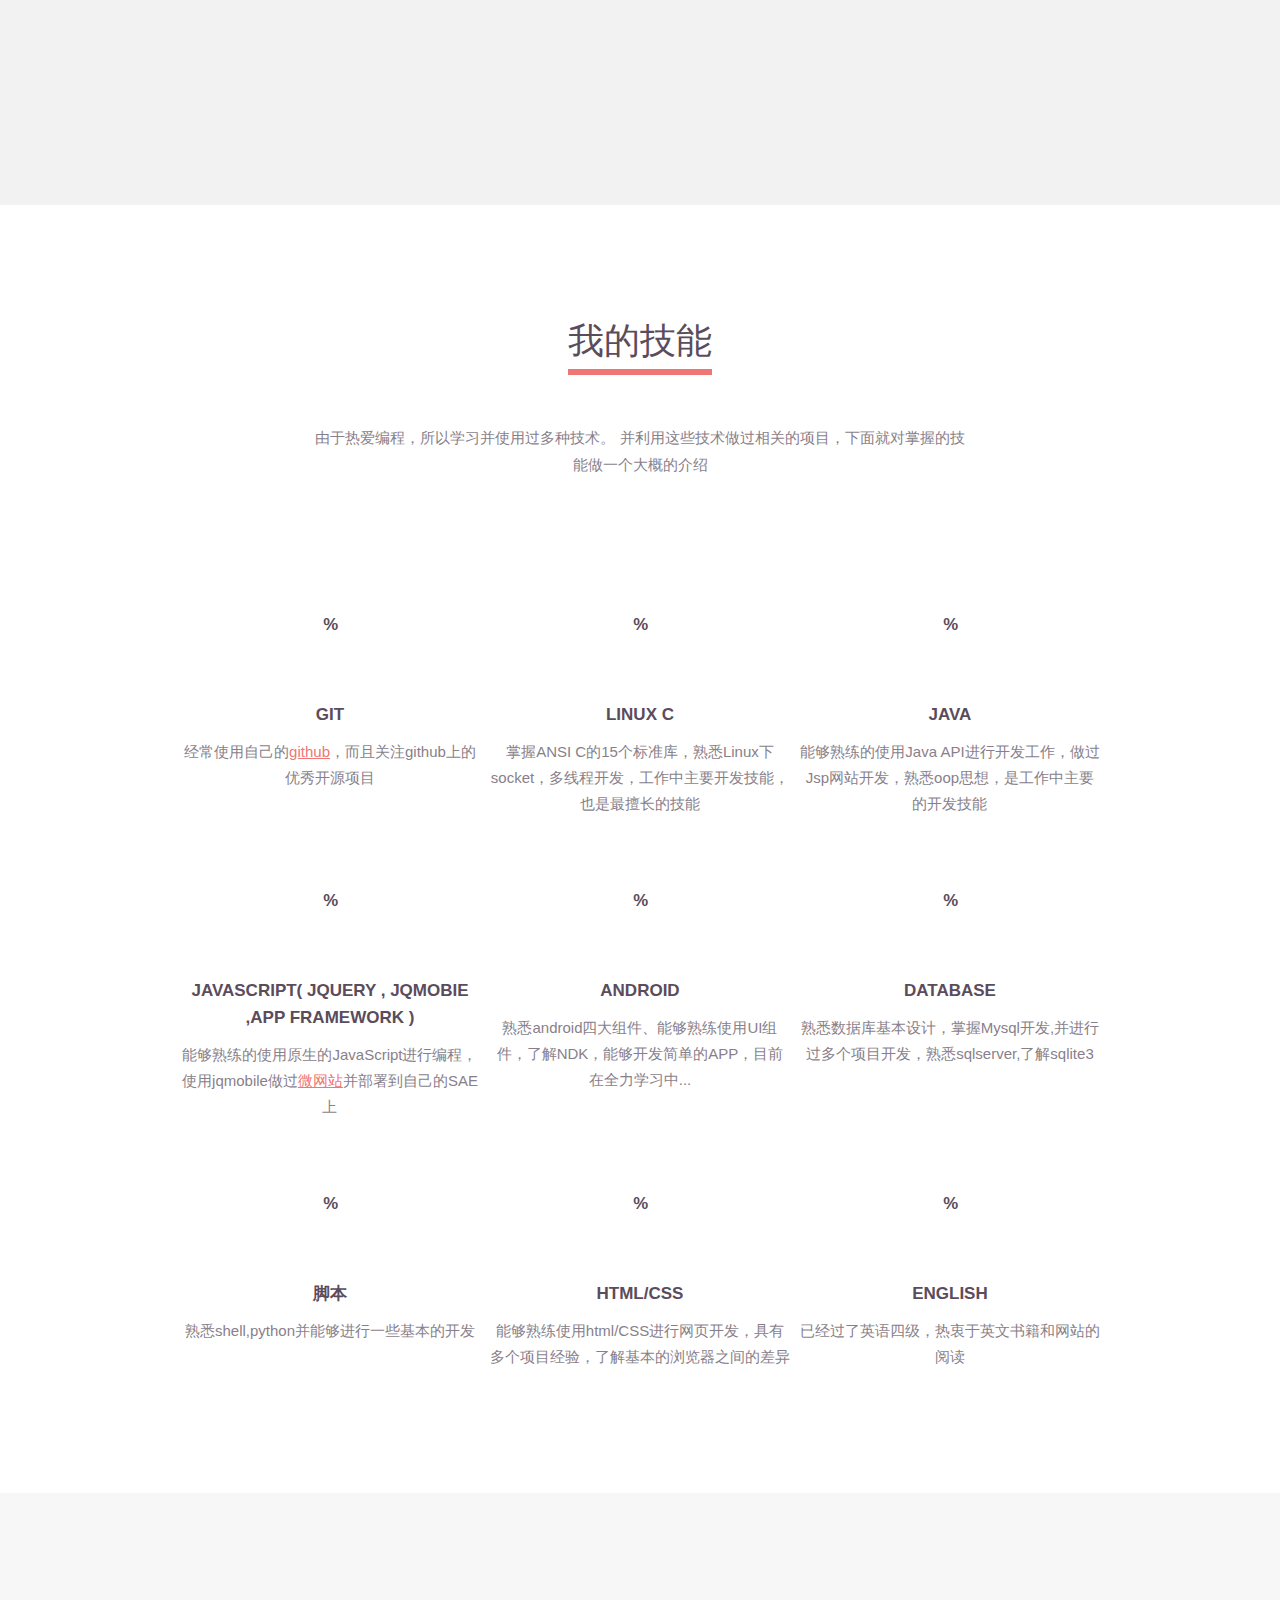
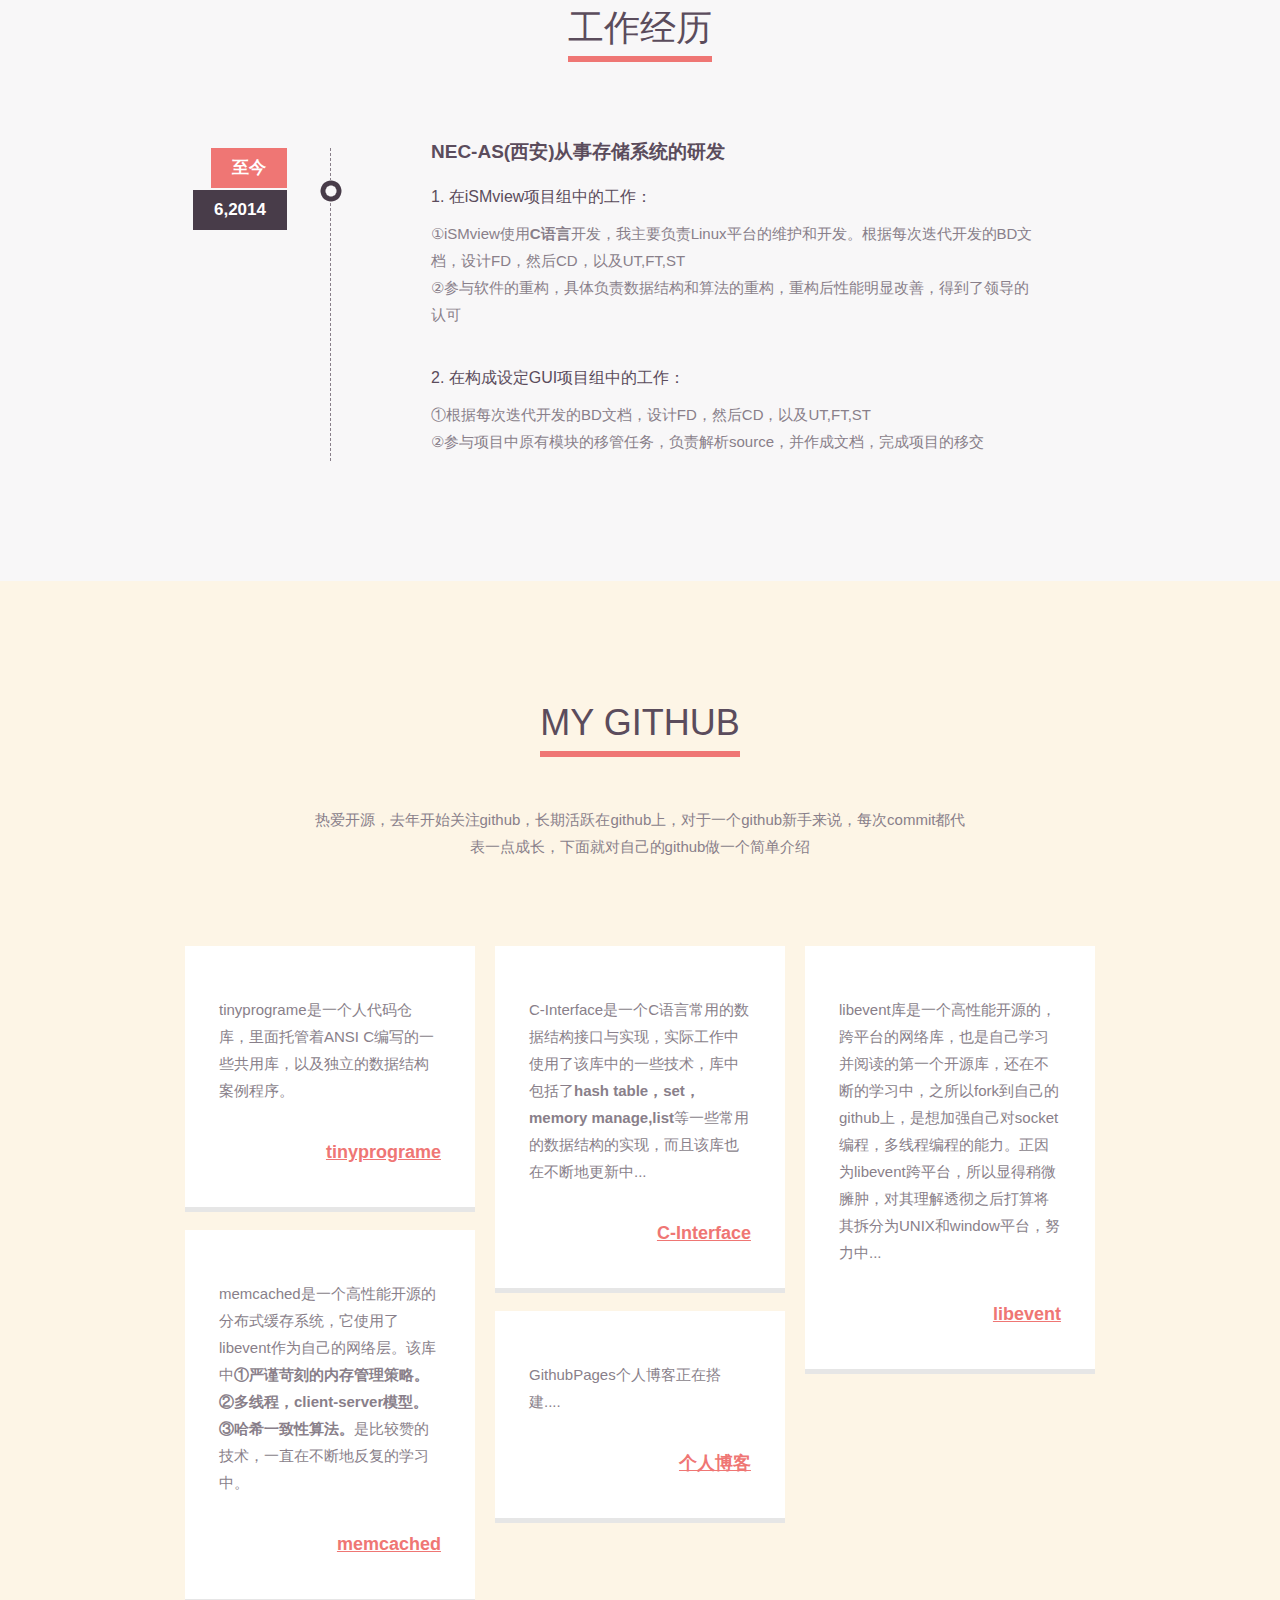
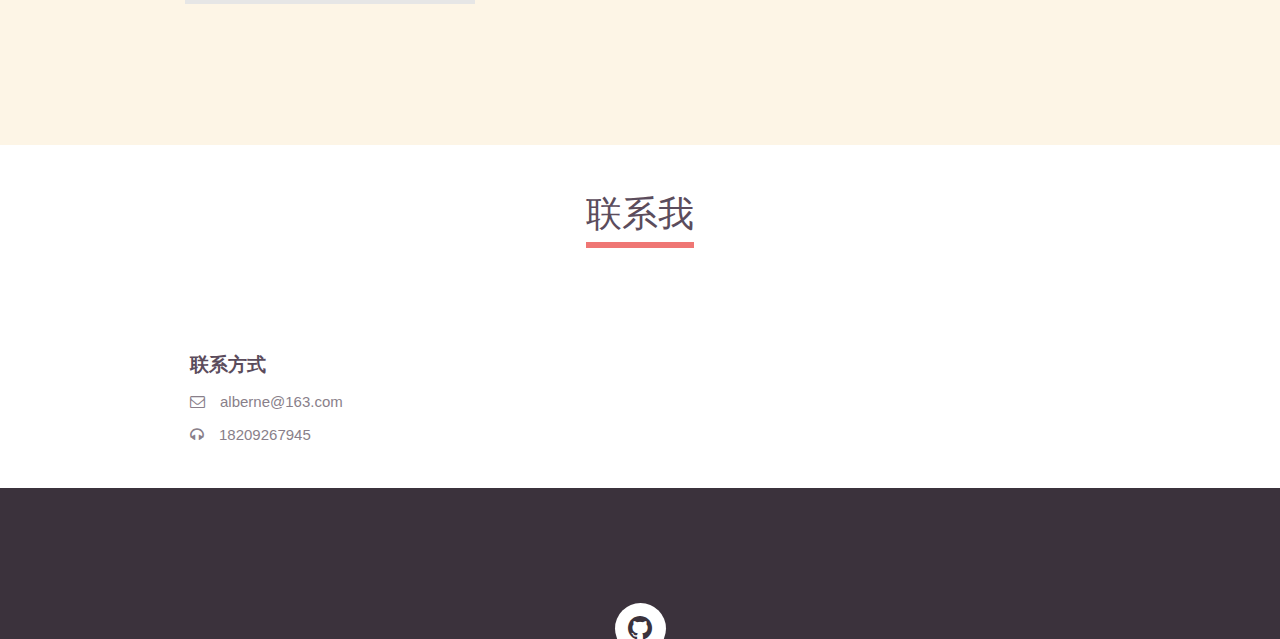
==== commit 848e5844: "Update index.html" ====
--- a/resume/index.html
+++ b/resume/index.html
@@ -172,7 +172,7 @@
                                 <span class="percent"></span>
                             </span>
                             <h4>Linux C</h4>
-                            <p>掌握ANSI C的15个标准库，熟悉Linux下socket，多线程开发，工作中主要开发技能</p>
+                            <p>掌握ANSI C的15个标准库，熟悉Linux下socket，多线程开发，工作中主要开发技能，也是最擅长的技能</p>
                         </div>
                     </div>
                     <div class=" col-xs-12 col-sm-4 col-md-4 col-lg-4 skillsArea">
@@ -181,7 +181,7 @@
                                 <span class="percent"></span>
                             </span>
                             <h4>Java</h4>
-                            <p>能够熟练的使用Java API进行开发工作，做过Jsp网站开发，熟悉oop思想，熟悉hibernate，struct1.x，是工作中主要的开发技能</p>
+                            <p>能够熟练的使用Java API进行开发工作，做过Jsp网站开发，熟悉oop思想，是工作中主要的开发技能</p>
                         </div>
                     </div>
                 </div>
@@ -210,7 +210,7 @@
                                 <span class="percent"></span>
                             </span>
                             <h4>database</h4>
-                            <p>熟悉数据库基本原理，掌握Mysql开发,并进行过多个项目开发，熟悉sqlserver,了解sqlite3</a>
+                            <p>熟悉数据库基本设计，掌握Mysql开发,并进行过多个项目开发，熟悉sqlserver,了解sqlite3</a>
                             </p>
                         </div>
                     </div>
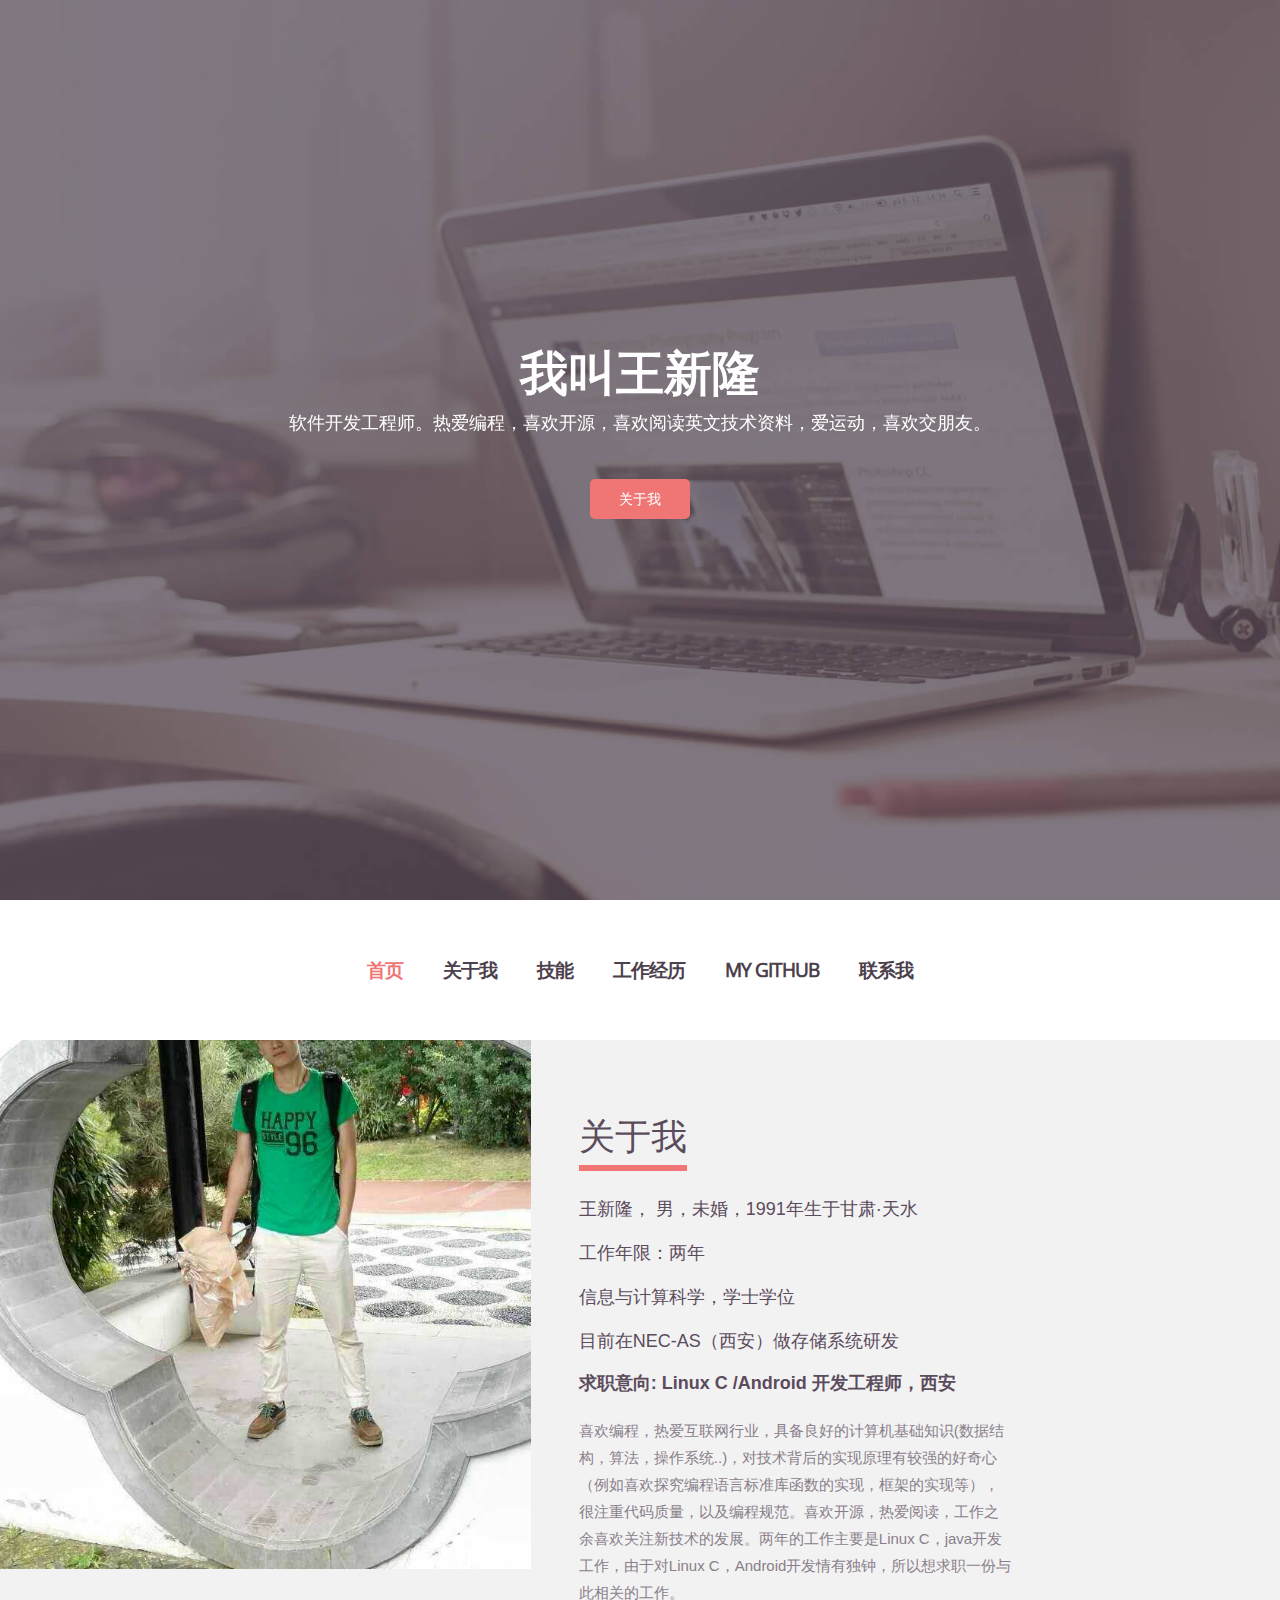
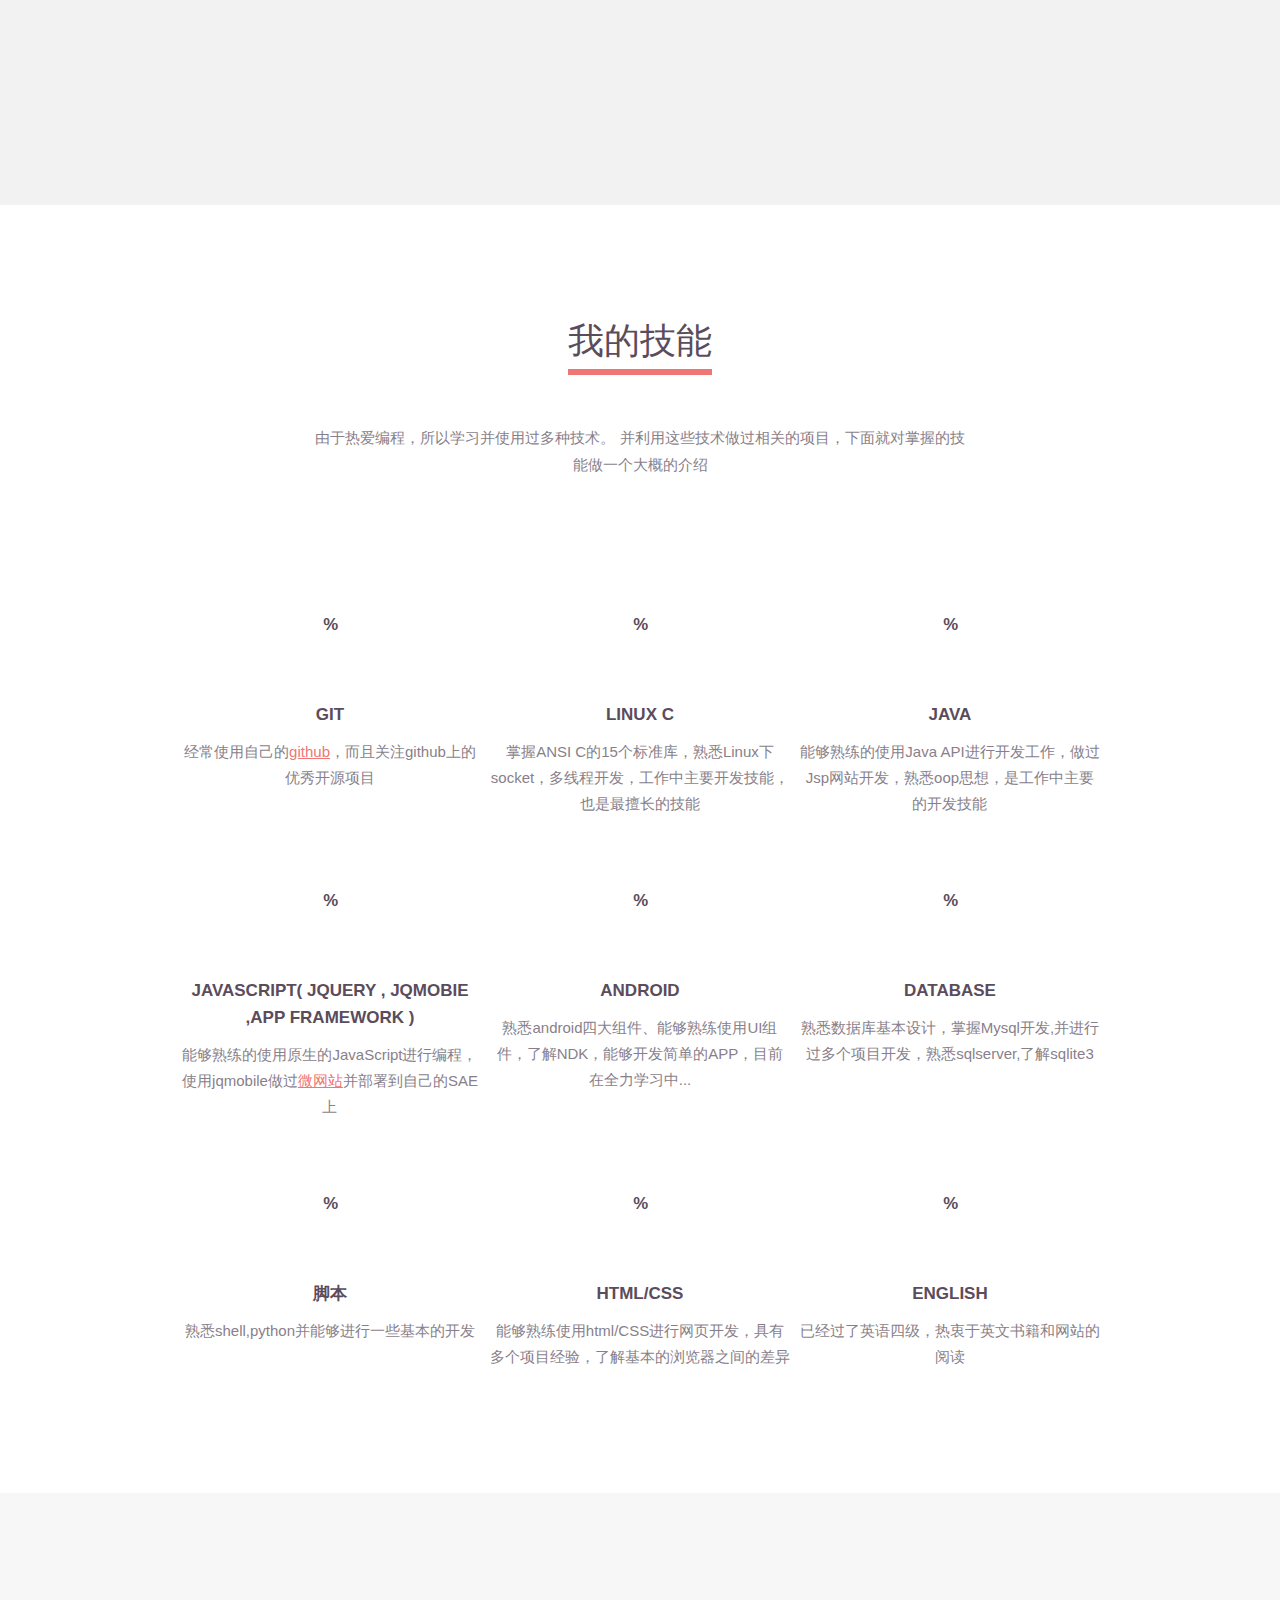
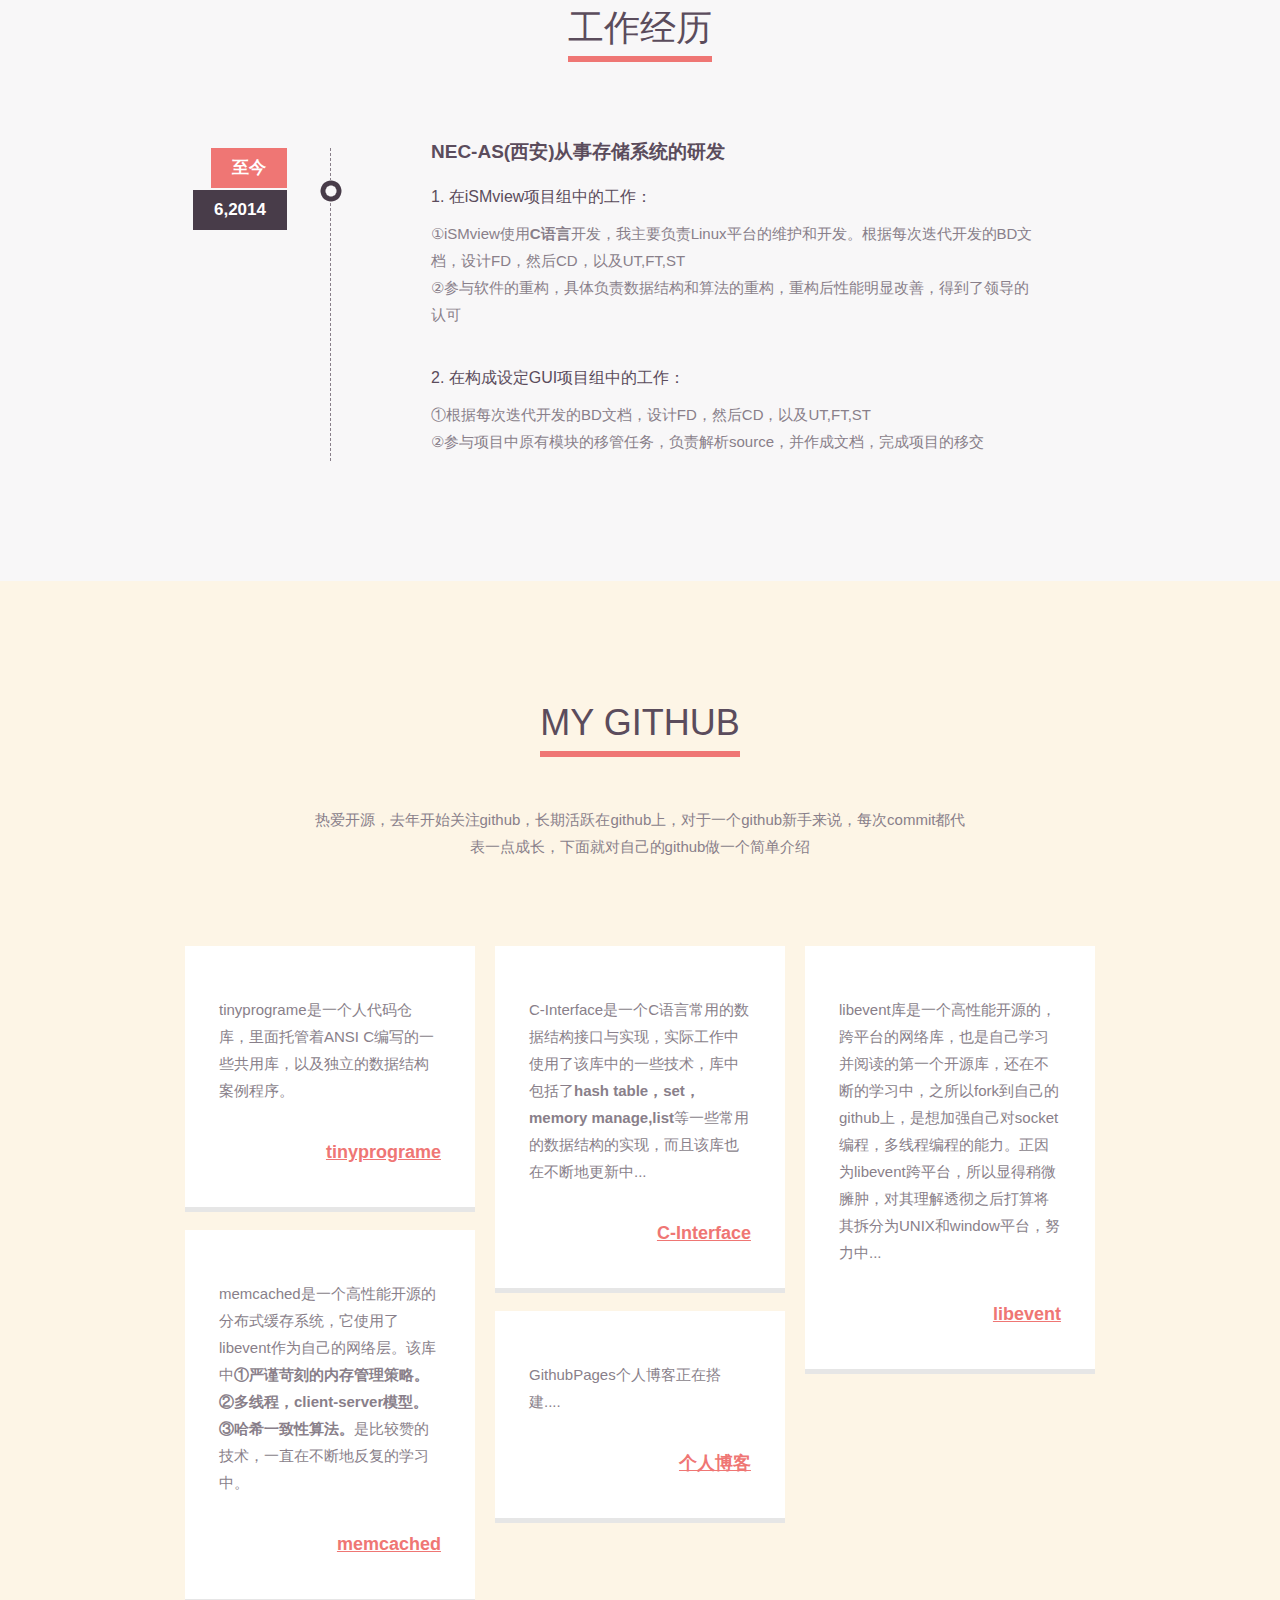
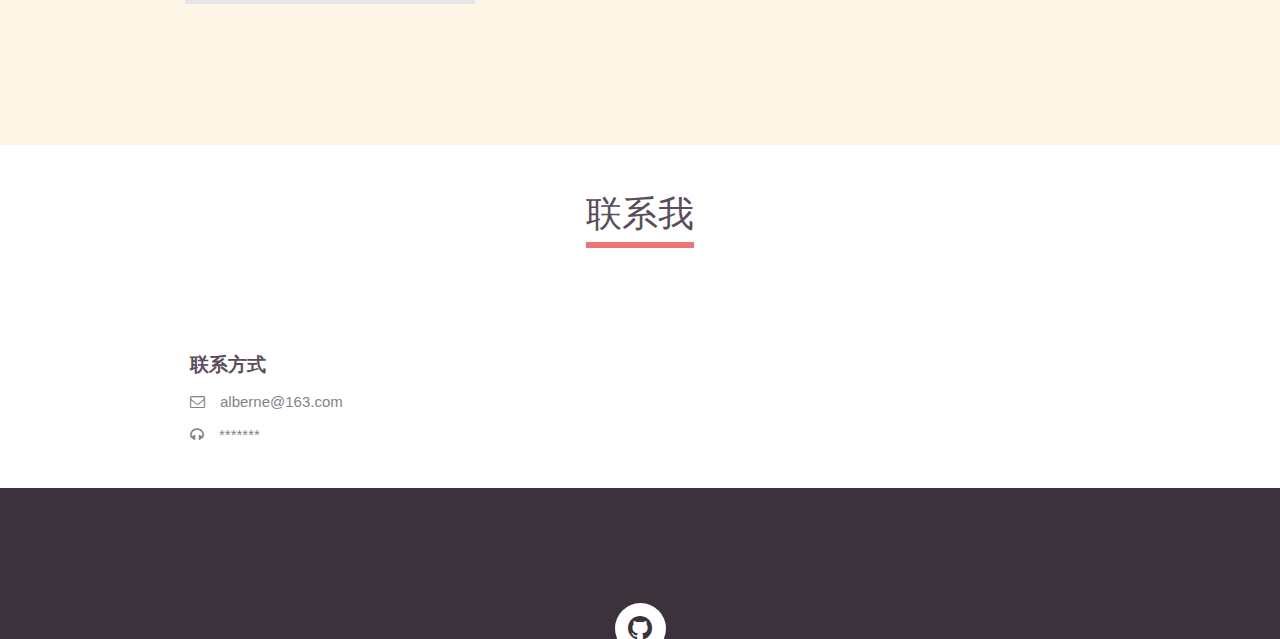
==== commit b4bdf4bc: "Update index.html" ====
--- a/resume/index.html
+++ b/resume/index.html
@@ -10,7 +10,7 @@
 <head>
     <meta charset="UTF-8" />
     <meta http-equiv="X-UA-Compatible" content="IE=edge,chrome=1">
-    <title>王新隆 软件开发工程师</title>
+    <title>王** 软件开发工程师</title>
     <meta name="viewport" content="width=device-width, initial-scale=1.0">
     <!--main style-->
     <link rel="stylesheet" type="text/css" media="screen" href="css/bootstrap.css">
@@ -54,10 +54,10 @@
                         <img src="images/header-image/header-bg2.jpg" width="1024" height="682" alt="Surly">
                     </div>
                     <div class="slide">
-                        <img src="images/header-image/header-bg3.jpg" width="1024" height="683" alt="Cinelli">
+                        <img src="images/header-image/header-bg1.jpg" width="1024" height="683" alt="Cinelli">
                     </div>
                     <div class="slide">
-                        <img src="images/header-image/header-bg4.jpg" width="1024" height="685" alt="Affinity">
+                        <img src="images/header-image/header-bg2.jpg" width="1024" height="685" alt="Affinity">
                     </div>
                     <!--background slide show end-->
                 </div>
@@ -344,7 +344,7 @@
                 <div class="col-xs-12 col-sm-12 col-md-12 col-lg-12">
                     <h4>联系方式</h4>
                     <p> <i class="fa fa-envelope-o"></i>alberne@163.com</p>
-					<p> <i class="fa fa-headphones"></i>18209267945</p>
+					<p> <i class="fa fa-headphones"></i>*******</p>
                 </div>
                 <!--contact info end-->
                 <!--contact form end-->
